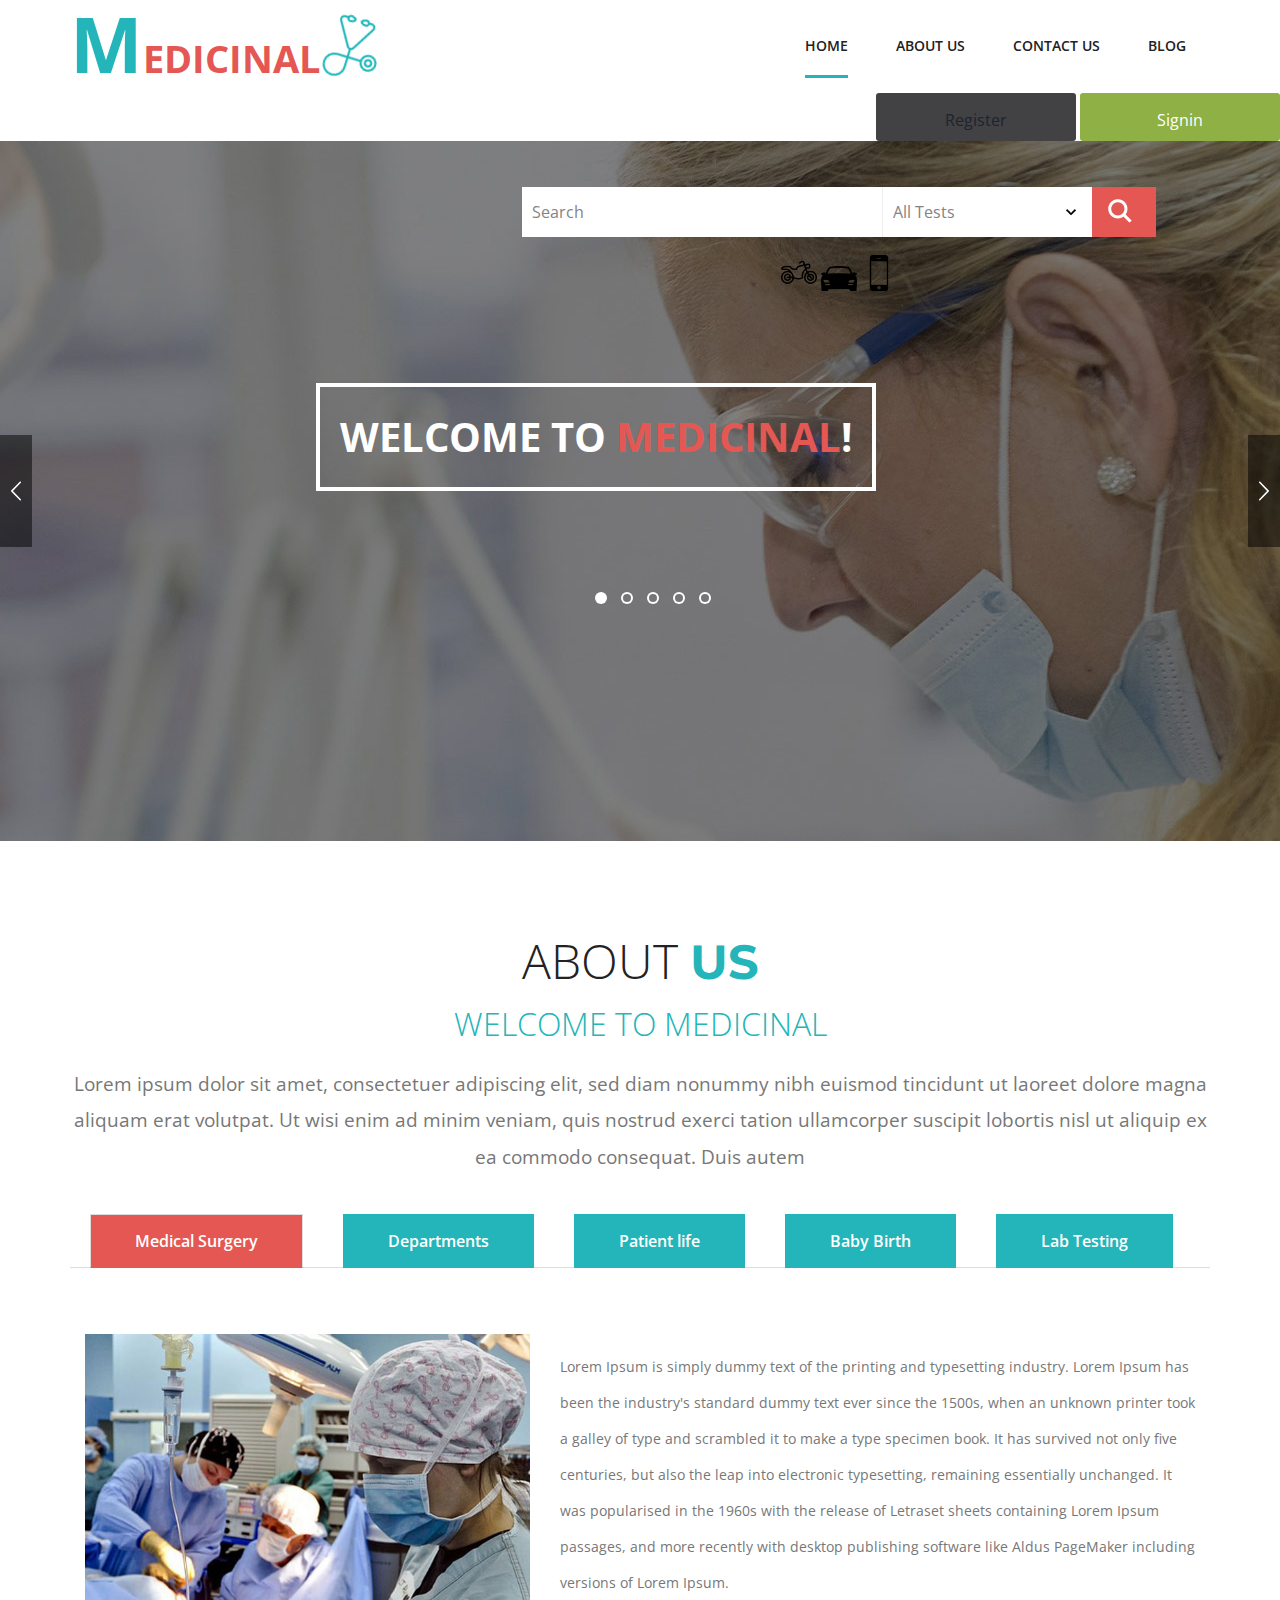
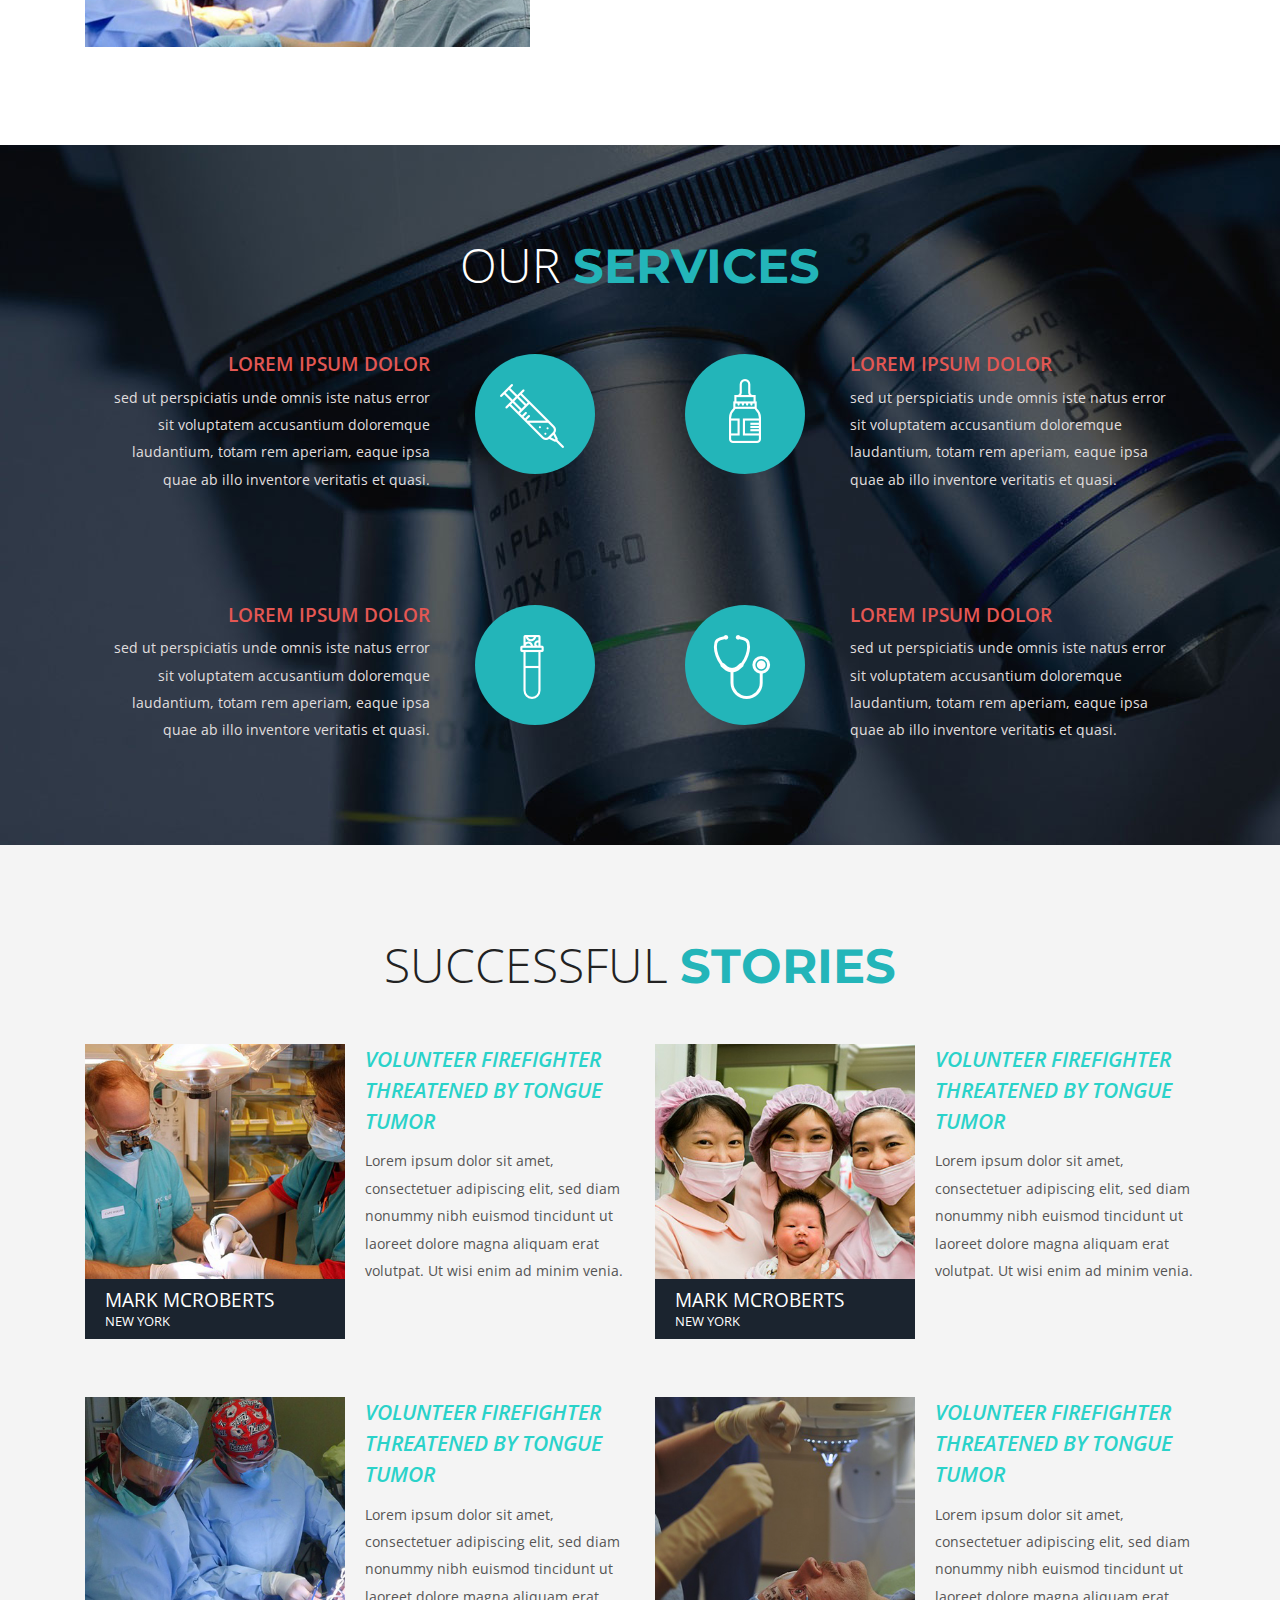
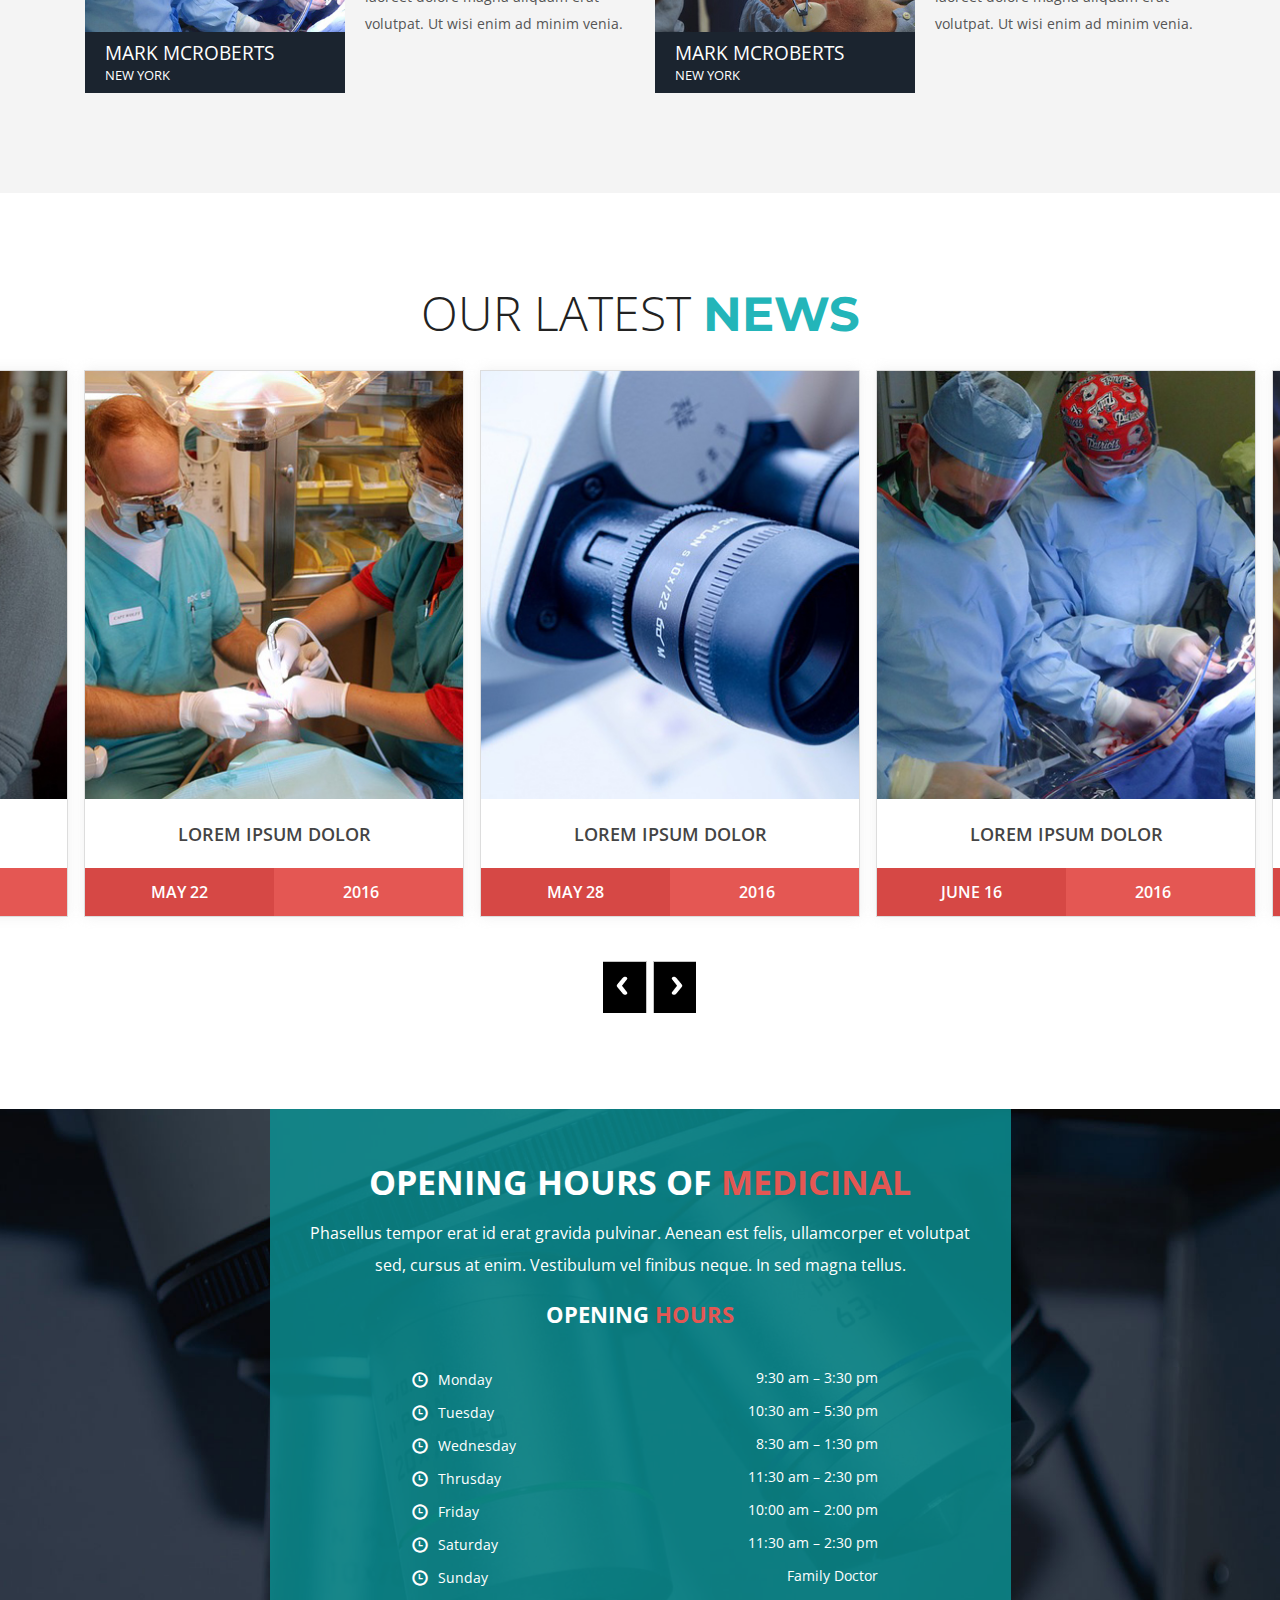
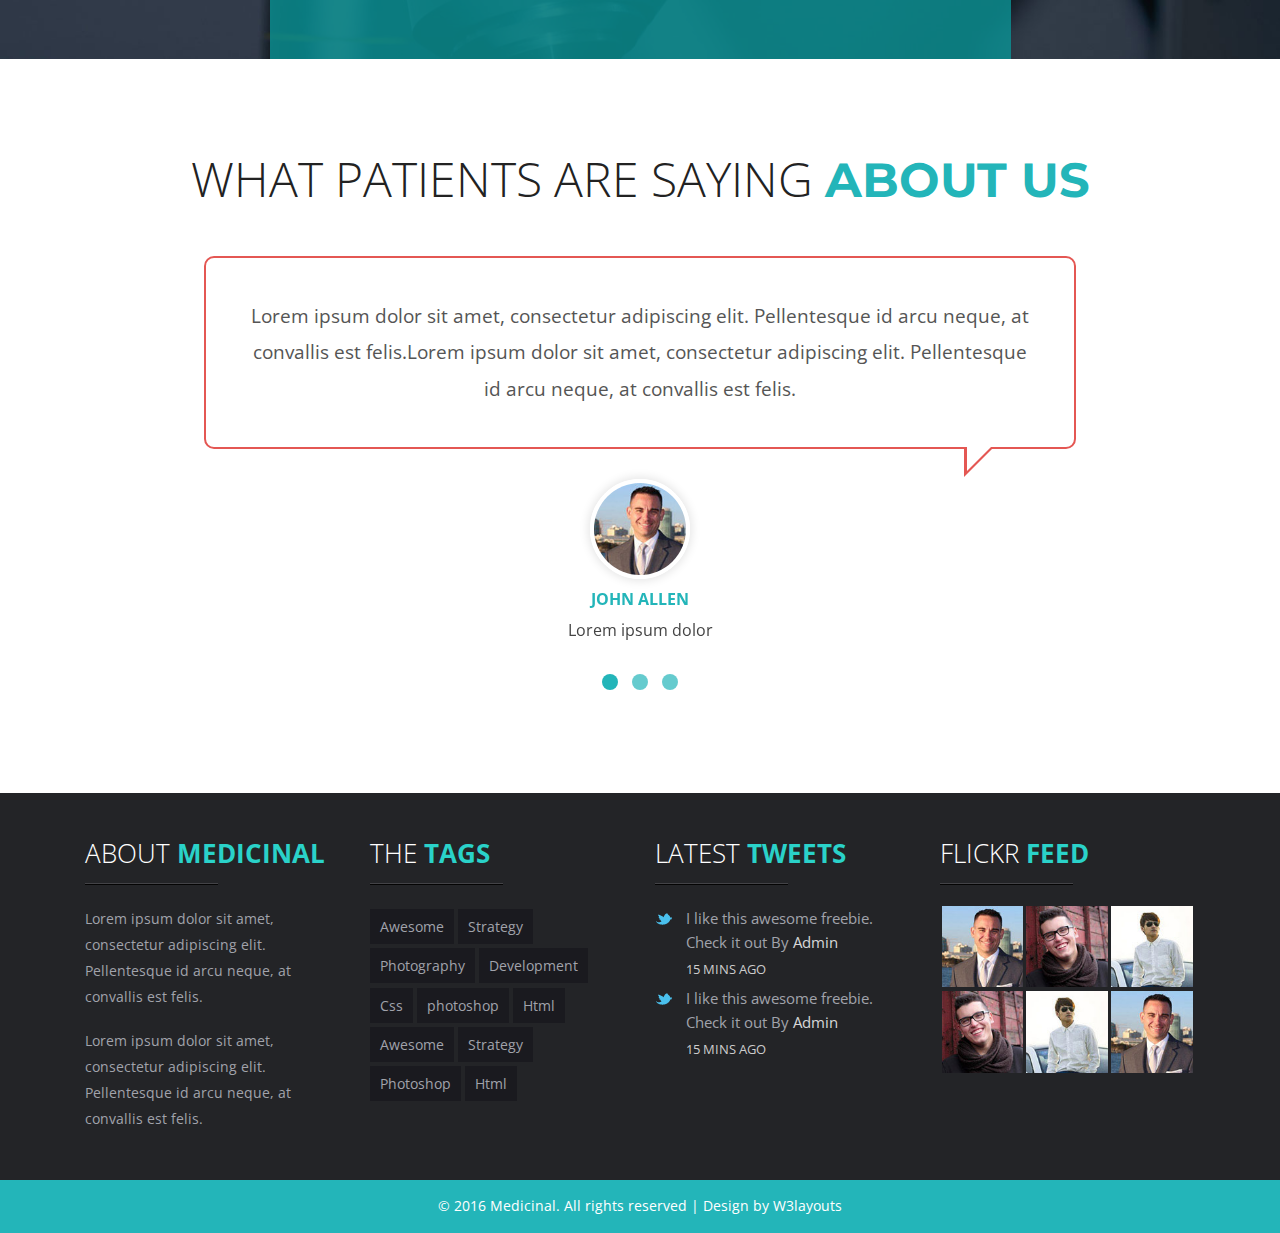
==== index.html @ 8190eb11 "initial commit" ====
<!--
Author: W3layouts
Author URL: http://w3layouts.com
License: Creative Commons Attribution 3.0 Unported
License URL: http://creativecommons.org/licenses/by/3.0/
-->
<!DOCTYPE HTML>
<html>
<head>
<title>Medicinal a Medical Architects Multi purpose Category Flat Bootstrap Responsive Website Template | Home :: w3layouts</title>
<meta name="viewport" content="width=device-width, initial-scale=1">
<meta http-equiv="Content-Type" content="text/html; charset=utf-8" />
<meta name="keywords" content="Medicinal Responsive web template, Bootstrap Web Templates, Flat Web Templates, Android Compatible web template, 
Smartphone Compatible web template, free webdesigns for Nokia, Samsung, LG, Sony Ericsson, Motorola web design" />
<script type="applisalonion/x-javascript"> addEventListener("load", function() { setTimeout(hideURLbar, 0); }, false); function hideURLbar(){ window.scrollTo(0,1); } </script>
<link href="css/bootstrap.css" rel='stylesheet' type='text/css' />
<!-- Custom Theme files -->
<link href="css/style.css" rel='stylesheet' type='text/css' />	
<link rel="stylesheet" href="css/slider.css">
<script src="js/jquery-1.11.1.min.js"></script>
<script type="text/javascript" src="js/move-top.js"></script>
<script type="text/javascript" src="js/easing.js"></script>
<!--/web-font-->
<link href='//fonts.googleapis.com/css?family=Montserrat:400,700' rel='stylesheet' type='text/css'>
<link href='//fonts.googleapis.com/css?family=Open+Sans:400,300,600,700' rel='stylesheet' type='text/css'>
<!--/script-->
<script type="text/javascript">
			jQuery(document).ready(function($) {
				$(".scroll").click(function(event){		
					event.preventDefault();
					$('html,body').animate({scrollTop:$(this.hash).offset().top},900);
				});
			});
</script>


</head>
<body>
<!--start-home-->

<div class="main-header" id="house">
<!--			<div class="header-strip">
			   <div class="container">
				<p class="location"><span class="glyphicon glyphicon-envelope" aria-hidden="true"></span> <a href="mailto:info@example.com">info@example.com</a></p>
				<p class="phonenum"><span class="glyphicon glyphicon-earphone" aria-hidden="true"></span> + 655 8858 54892</p>
				<div class="social-icons">
					<ul>					
						<li><a href="#"><i class="facebook"> </i></a></li>
						<li><a href="#"><i class="twitter"> </i></a></li>
						<li><a href="#"><i class="google-plus"> </i></a></li>	
						<li><a href="#"><i class="dribble"> </i></a></li>										
					</ul>
				</div>
				<div class="clearfix"></div>
			</div>
			</div>-->
			<div class="header-middle" style="">
			  <div class="header-search">
			   <form action="#" method="post">
				<div class="search">
					<input type="search" value="Search" name="search" onfocus="this.value = '';" onblur="if (this.value == '') {this.value = 'Search';}" required="">
				</div>
				<div class="section_room">
					<select id="country" onchange="change_country(this.value)" class="frm-field required">
						<option value="null">All Tests</option>
						<option value="null">Blood Test</option>     
						<option value="AX">Urine Test </option>
						<option value="AX">Blood Volume Test</option>
						<option value="AX">Normal Test</option>
						<option value="AX">Body Scanning</option>
					</select>
				</div>
				<div class="sear-sub">
					<input type="submit" value=" ">
				</div>
				<div class="clearfix"></div>
			</form>
				  <div style="text-align: center;line-height: 6;">
					  <img style="width: 36px;" src="images/bike2.png" alt="bike"/>
					  <img style="width: 36px;"src="images/car.png" alt="car"/>
					  <img style="width: 36px;" src="images/mobile.png" alt="mobile"/>
				  </div>
		</div>
	</div>
		<!--header-top-->
			<div class="header-top">
			  <div class="container">
					 <nav class="navbar navbar-default">
					<!-- Brand and toggle get grouped for better mobile display -->
					<div class="navbar-header">
					  <button type="button" class="navbar-toggle collapsed" data-toggle="collapse" data-target="#bs-example-navbar-collapse-1">
						<span class="sr-only">Toggle navigation</span>
						<span class="icon-bar"></span>
						<span class="icon-bar"></span>
						<span class="icon-bar"></span>
					  </button>
						<div class="logo">
							<h1><a class="navbar-brand" href="index.html"><span>M</span>edicinal  <img src="images/logo.png" alt=" " /></a></h1>
						</div>
					</div>

					<!-- Collect the nav links, forms, and other content for toggling -->
					<div class="collapse navbar-collapse nav-wil" id="bs-example-navbar-collapse-1">
						  <div class="top-menu">
							<nav class="menu menu--francisco">
									<ul class="nav navbar-nav menu__list">
										<li class="menu__item menu__item--current"><a href="index.html" class="menu__link"><span class="menu__helper">Home</span></a></li>
										<li class="menu__item"><a href="about.html" class="menu__link"><span class="menu__helper">About Us</span></a></li>
										<li class="menu__item"><a href="contact.html" class="menu__link"><span class="menu__helper">Contact Us</span></a></li>
										<li class="menu__item"><a href="typography.html" class="menu__link"><span class="menu__helper">Blog</span></a></li>
										<!--<li class="menu__item"></li>
										<li class="menu__item"></li>-->
									</ul>
									</nav>

							</div>
					</div>
					<!-- /.navbar-collapse -->
				</nav>

			   <div class="clearfix"></div>
			</div>
	</div>
	<!--<div style="background-color: #424143;width: 200px;height: 42px;color: #ffffff;display: inline-block;text-align: center;border-radius: 4px;line-height: 45px;"></div>-->
	<div style="float: right">
	<div style="background-color: #424143;width: 200px;height: 48px;color: #ffffff;display: inline-block;border-radius: 3px;text-align: center;line-height: 55px;">
		<a href="#">Register</a></div>
	<div style="background-color: #8eb044;width: 200px;height: 48px;color: #ffffff;display: inline-block;border-radius: 3px;text-align: center;line-height: 55px;">Signin</div>
	</div>
<!--//header-top-->
 <!-- //Line Slider -->
	 <div class="top_banner">
		<!-- SVG Arrows -->
		<div class="svg-wrap">
			<svg width="64" height="64" viewBox="0 0 64 64">
				<path id="arrow-left" d="M46.077 55.738c0.858 0.867 0.858 2.266 0 3.133s-2.243 0.867-3.101 0l-25.056-25.302c-0.858-0.867-0.858-2.269 0-3.133l25.056-25.306c0.858-0.867 2.243-0.867 3.101 0s0.858 2.266 0 3.133l-22.848 23.738 22.848 23.738z" />
			</svg>
			<svg width="64" height="64" viewBox="0 0 64 64">
				<path id="arrow-right" d="M17.919 55.738c-0.858 0.867-0.858 2.266 0 3.133s2.243 0.867 3.101 0l25.056-25.302c0.858-0.867 0.858-2.269 0-3.133l-25.056-25.306c-0.858-0.867-2.243-0.867-3.101 0s-0.858 2.266 0 3.133l22.848 23.738-22.848 23.738z" />
			</svg>
		</div>
		
		<div class="sleekslider">
			<!-- Slider Pages -->
			<div class="slide active bg-1">
				<div class="slide-container">
					<div class="slide-content">
						<p>Welcome to <span class="s-p">Medicinal</span>!</p>	
					</div>

				</div>
			</div>
			<div class="slide bg-2">
				<div class="slide-container">
					<div class="slide-content">
						<p>Lorem ipsum <span class="s-p">dolor</span> sit </p>	

					</div>
				</div>				
			</div>
			<div class="slide bg-3">
				<div class="slide-container">
					<div class="slide-content">
						<p>Welcome to <span class="s-p">Medicinal</span>!</p>	

					</div>
				</div>				
			</div>
			<div class="slide bg-4">
				<div class="slide-container">
					<div class="slide-content">
					<p>Lorem ipsum <span class="s-p">dolor</span> sit </p>		

					</div>
				</div>				
			</div>
			<div class="slide bg-5">
				<div class="slide-container">
					<div class="slide-content">
					<p>Welcome to <span class="s-p">Medicinal</span>!</p>	

					</div>
				</div>				
			</div>

			<!-- Navigation Arrows with Thumbnails -->
			<nav class="nav-split">
				<a class="prev" href="">
					<span class="icon-wrap"><svg class="icon" width="22" height="22" viewBox="0 0 64 64"><use xlink:href="#arrow-left" /></svg></span>
					<div>
						<h3>test</h3>
						<img alt="Previous thumb"/>
					</div>
				</a>
				<a class="next" href="">
					<span class="icon-wrap"><svg class="icon" width="22" height="22" viewBox="0 0 64 64"><use xlink:href="#arrow-right" /></svg></span>
					<div>
						<h3>test</h3>
						<img alt="Next thumb"/>
					</div>
				</a>
			</nav>

			<!-- Pagination -->
			<nav class="pagination">
				<span class="current"></span>
				<span></span>
				<span></span>
				<span></span>
				<span></span>
			</nav>

			<!-- Navigation Tabs -->
			<!--<nav class="tabs">
				<div class="tab-container">
					<ul>
						<li class="current"><a href="#"><span>01</span> Slide</a></li>
						<li><a href="#"><span>02</span> Slide</a></li>
						<li><a href="#"><span>03</span> Slide</a></li>
						<li><a href="#"><span>04</span> Slide</a></li>
						<li><a href="#"><span>05</span> Slide</a></li>
					</ul>
				</div>
			</nav>-->
		</div>

		<!-- JavaScripts -->
		<script type="text/javascript" src="js/sleekslider.min.js"></script>
		<script type="text/javascript" src="js/app.js"></script>
      <!--welcome-->
 </div>

        <!-- /Line Slider -->
	</div>
    <!--footer-->
	
		<!-- Services -->
		<div class="services" id="services">
			<div class="container">

				<div class="inner-w3">
					    <div class="sub-hd">
						<h3 class="tittle">ABOUT <span>US</span></h3>
					</div>
					</div>
				 
				<div class="inner_tabs">
				    <h2 class="tittle">Welcome to Medicinal</h2>
					<p class="sub-para">Lorem ipsum dolor sit amet, consectetuer adipiscing elit, sed diam nonummy nibh euismod tincidunt ut laoreet dolore magna aliquam erat volutpat. Ut wisi enim ad minim veniam, quis nostrud exerci tation ullamcorper suscipit lobortis nisl ut aliquip ex ea commodo consequat. Duis autem  </p>
					<div class="bs-example bs-example-tabs" role="tabpanel" data-example-id="togglable-tabs">
						<ul id="myTab" class="nav nav-tabs" role="tablist">
							<li role="presentation" class="active"><a href="#expeditions" id="expeditions-tab" role="tab" data-toggle="tab" aria-controls="expeditions" aria-expanded="true">Medical Surgery</a></li>
							<li role="presentation"><a href="#tours" role="tab" id="tours-tab" data-toggle="tab" aria-controls="tours">Departments</a></li>
							<li role="presentation"><a href="#tree" role="tab" id="tree-tab" data-toggle="tab" aria-controls="tree">Patient life</a></li>
							<li role="presentation"><a href="#safari" role="tab" id="safari-tab" data-toggle="tab" aria-controls="safari">Baby Birth</a></li>
							<li role="presentation"><a href="#trekking" role="tab" id="trekking-tab" data-toggle="tab" aria-controls="trekking">Lab Testing</a></li>
						</ul>
						<div id="myTabContent" class="tab-content">
							<div role="tabpanel" class="tab-pane fade in active" id="expeditions" aria-labelledby="expeditions-tab">
								<div class="col-md-5 col-sm-5 tab-image">
									<img src="images/4.jpg" alt="Medicinal">
								</div>
								<div class="col-md-7 col-sm-7 tab-info">
									<p>Lorem Ipsum is simply dummy text of the printing and typesetting industry. Lorem Ipsum has been the industry's standard dummy text ever since the 1500s, when an unknown printer took a galley of type and scrambled it to make a type specimen book. It has survived not only five centuries, but also the leap into electronic typesetting, remaining essentially unchanged. It was popularised in the 1960s with the release of Letraset sheets containing Lorem Ipsum passages, and more recently with desktop publishing software like Aldus PageMaker including versions of Lorem Ipsum.</p>
								</div>
								<div class="clearfix"></div>
							</div>
							<div role="tabpanel" class="tab-pane fade" id="tours" aria-labelledby="tours-tab">
								<div class="col-md-5 col-sm-5 tab-image">
									<img src="images/8.jpg" alt="Medicinal">
								</div>
								<div class="col-md-7 col-sm-7 tab-info">
									<p>Contrary to popular belief, Lorem Ipsum is not simply random text. It has roots in a piece of classical Latin literature from 45 BC, making it over 2000 years old. Richard McClintock, a Latin professor at Hampden-Sydney College in Virginia, looked up one of the more obscure Latin words, consectetur, from a Lorem Ipsum passage, and going through the cites of the word in classical literature, discovered the undoubtable source. Lorem Ipsum comes from sections 1.10.32 and 1.10.33 of "de Finibus Bonorum et Malorum" (The Extremes of Good and Evil) by Cicero, written in 45 BC.</p>
								</div>
								<div class="clearfix"></div>
							</div>
							<div role="tabpanel" class="tab-pane fade" id="tree" aria-labelledby="tree-tab">
								<div class="col-md-5 col-sm-5 tab-image">
									<img src="images/5.jpg" alt="Medicinal">
								</div>
								<div class="col-md-7 col-sm-7 tab-info">
									<p> This book is a treatise on the theory of ethics, very popular during the Renaissance. The first line of Lorem Ipsum, "Lorem ipsum dolor sit amet..", comes from a line in section 1.10.32. The standard chunk of Lorem Ipsum used since the 1500s is reproduced below for those interested. Sections 1.10.32 and 1.10.33 from "de Finibus Bonorum et Malorum" by Cicero are also reproduced in their exact form, accompanied by English versions from the 1914 translation by H. Rackham. The generated Lorem Ipsum is therefore always free from repetition, injected humour, or non-characteristic words etc.</p>
								</div>
								<div class="clearfix"></div>
							</div>
							<div role="tabpanel" class="tab-pane fade" id="safari" aria-labelledby="safari-tab">
								<div class="col-md-5 col-sm-5 tab-image">
									<img src="images/6.jpg" alt="Medicinal">
								</div>
								<div class="col-md-7 col-sm-7 tab-info">
									<p>It is a long established fact that a reader will be distracted by the readable content of a page when looking at its layout. The point of using Lorem Ipsum is that it has a more-or-less normal distribution of letters, as opposed to using 'Content here, content here', making it look like readable English. Many desktop publishing packages and web page editors now use Lorem Ipsum as their default model text, and a search for 'lorem ipsum' will uncover many web sites still in their infancy. Various versions have evolved over the years, sometimes by accident, sometimes on purpose.</p>
								</div>
								<div class="clearfix"></div>
							</div>
							<div role="tabpanel" class="tab-pane fade" id="trekking" aria-labelledby="trekking-tab">
								<div class="col-md-5 col-sm-5 tab-image">
									<img src="images/7.jpg" alt="Medicinal">
								</div>
								<div class="col-md-7 col-sm-7 tab-info">
									<p>There are many variations of passages of Lorem Ipsum available, but the majority have suffered alteration in some form, by injected humour, or randomised words which don't look even slightly believable. If you are going to use a passage of Lorem Ipsum, you need to be sure there isn't anything embarrassing hidden in the middle of text. All the Lorem Ipsum generators on the Internet tend to repeat predefined chunks as necessary, making this the first true generator on the Internet. It uses a dictionary of over 200 Latin words, combined with a handful of model sentence structures.</p>
								</div>
								<div class="clearfix"></div>
							</div>
						</div>
					</div>
				</div>

				
			</div>
		</div>
		<!-- //Services -->
		<!--medicinal-->
			<div class="medicinal-w3">
				<div class="container">
				    <div class="sub-hd">
						<h3 class="tittle two">OUR <span>SERVICES</span></h3>
					</div>
					<div class="medicinal-w3-grids one">
						<div class="col-md-6 medicinal-w3-grid">
							<div class="col-md-8 medicinal-w3-left">
								<h4>LOREM IPSUM DOLOR</h4>
								<p>sed ut perspiciatis unde omnis iste natus error sit voluptatem accusantium doloremque laudantium, totam rem aperiam, eaque ipsa quae ab illo inventore veritatis et quasi. </p>
							</div>
							<div class="col-md-4 medicinal-w3-right">
								<div class="hi-icon-wrap hi-icon-effect-7 hi-icon-effect-7b">
									<a href="#" class="hi-icon icon1"></a>
								</div>
							</div>
							<div class="clearfix"></div>
						</div>
						<div class="col-md-6 medicinal-w3-grid">
							<div class="col-md-4 medicinal-w3-right">
								<div class="hi-icon-wrap hi-icon-effect-7 hi-icon-effect-7b">
									<a href="#" class="hi-icon icon2"></a>
								</div>
							</div>
							<div class="col-md-8 medicinal-w3-left1">
								<h4>LOREM IPSUM DOLOR</h4>
								<p>sed ut perspiciatis unde omnis iste natus error sit voluptatem accusantium doloremque laudantium, totam rem aperiam, eaque ipsa quae ab illo inventore veritatis et quasi. </p>
							</div>
							<div class="clearfix"></div>
						</div>
						<div class="clearfix"></div>
					</div>
					<div class="medicinal-w3-grids">
						<div class="col-md-6 medicinal-w3-grid">
							<div class="col-md-8 medicinal-w3-left">
								<h4>LOREM IPSUM DOLOR</h4>
								<p>sed ut perspiciatis unde omnis iste natus error sit voluptatem accusantium doloremque laudantium, totam rem aperiam, eaque ipsa quae ab illo inventore veritatis et quasi. </p>
							</div>
							<div class="col-md-4 medicinal-w3-right">
								<div class="hi-icon-wrap hi-icon-effect-7 hi-icon-effect-7b">
									<a href="#" class="hi-icon icon3"></a>
								</div>
							</div>
							<div class="clearfix"></div>
						</div>
						<div class="col-md-6 medicinal-w3-grid">
							<div class="col-md-4 medicinal-w3-right">
								<div class="hi-icon-wrap hi-icon-effect-7 hi-icon-effect-7b">
									<a href="#" class="hi-icon icon4"></a>
								</div>
							</div>
							<div class="col-md-8 medicinal-w3-left1">
								<h4>LOREM IPSUM DOLOR</h4>
								<p>sed ut perspiciatis unde omnis iste natus error sit voluptatem accusantium doloremque laudantium, totam rem aperiam, eaque ipsa quae ab illo inventore veritatis et quasi. </p>
							</div>
							<div class="clearfix"></div>
						</div>
						<div class="clearfix"></div>
					</div>
				</div>
			</div>
			<!--medicinal-->
			<div class="grid_2" id="tender">
   	 <div class="container">
	       <div class="sub-hd">
						<h3 class="tittle">SUCCESSFUL <span>STORIES</span></h3>
					</div>
   	  <div class="box_1 one">
   	 	<div class="col-md-6">
   	 	       <div class="col_1_of_2 span_1_of_2 multi-gd-text">
				   <a href="single.html"><img src="images/n1.jpg" class="img-responsive" alt=""></a>
				   <div class="story_desc">
				   	  <h3>Mark McRoberts</h3>
				   	  <p>New York</p>
				   </div>
 				</div>
				<div class="col_1_of_2 span_1_of_2">
				   <h4>Volunteer Firefighter Threatened By Tongue Tumor</h4>
				   <p class="p1">Lorem ipsum dolor sit amet, consectetuer adipiscing elit, sed diam nonummy nibh euismod tincidunt ut laoreet dolore magna aliquam erat volutpat. Ut wisi enim ad minim venia.</p>
 				</div>
				<div class="clearfix"></div>
		</div>
   	 	<div class="col-md-6">
   	 	      <div class="col_1_of_2 span_1_of_2 multi-gd-text">
				   <a href="single.html"><img src="images/n5.jpg" class="img-responsive" alt=""></a>
				   <div class="story_desc">
				   	  <h3>Mark McRoberts</h3>
				   	  <p>New York</p>
				   </div>
 				</div>
				<div class="col_1_of_2 span_1_of_2">
				   <h4>Volunteer Firefighter Threatened By Tongue Tumor</h4>
				   <p class="p1">Lorem ipsum dolor sit amet, consectetuer adipiscing elit, sed diam nonummy nibh euismod tincidunt ut laoreet dolore magna aliquam erat volutpat. Ut wisi enim ad minim venia.</p>
 				</div>
				<div class="clearfix"></div>
		</div>
		<div class="clearfix"></div>
   	  </div>
   	  <div class="box_2">
   	 	<div class="col-md-6">
   	 	       <div class="col_1_of_2 span_1_of_2 multi-gd-text">
				   <a href="single.html"><img src="images/n3.jpg" class="img-responsive" alt=""></a>
				   <div class="story_desc">
				   	  <h3>Mark McRoberts</h3>
				   	  <p>New York</p>
				   </div>
 				</div>
				<div class="col_1_of_2 span_1_of_2">
				   <h4>Volunteer Firefighter Threatened By Tongue Tumor</h4>
				   <p class="p1">Lorem ipsum dolor sit amet, consectetuer adipiscing elit, sed diam nonummy nibh euismod tincidunt ut laoreet dolore magna aliquam erat volutpat. Ut wisi enim ad minim venia.</p>
 				</div>
				<div class="clearfix"></div>
		</div>
   	 	<div class="col-md-6">
   	 	      <div class="col_1_of_2 span_1_of_2 multi-gd-text">
				   <a href="single.html"><img src="images/n4.jpg" class="img-responsive" alt=""></a>
				   <div class="story_desc">
				   	  <h3>Mark McRoberts</h3>
				   	  <p>New York</p>
				   </div>
 				</div>
				<div class="col_1_of_2 span_1_of_2">
				   <h4>Volunteer Firefighter Threatened By Tongue Tumor</h4>
				   <p class="p1">Lorem ipsum dolor sit amet, consectetuer adipiscing elit, sed diam nonummy nibh euismod tincidunt ut laoreet dolore magna aliquam erat volutpat. Ut wisi enim ad minim venia.</p>
 				</div>
				<div class="clearfix"></div>
		</div>
		<div class="clearfix"></div>
   	  </div>
   	 </div>
   </div>
		<!--//team-->
			<!---news-->
						<div class="review-slider">
		<div class="sub-hd">
						<h3 class="tittle">OUR LATEST <span>NEWS</span></h3>
					</div>
								 <ul id="flexiselDemo1">
								<li>
									<a href="single.html"><img src="images/n1.jpg" alt=""/></a>
									<div class="slide-title"><h4>LOREM IPSUM DOLOR </div>
									<div class="prom-bottom">
									<div class="prom-left">
										<h5>May 22</h5>
									</div>
									<div class="prom-right">
									<h5> 2016 </h5>
									</div>
									<div class="clearfix"></div>
								</div>
								</li>
								<li>
									<a href="single.html"><img src="images/n2.jpg" alt=""/></a>
									<div class="slide-title"><h4>LOREM IPSUM DOLOR</h4></div>
									<div class="prom-bottom">
									<div class="prom-left">
										<h5>May 28</h5>
									</div>
									<div class="prom-right">
									<h5> 2016 </h5>
									</div>
									<div class="clearfix"></div>
								</div>
								</li>
								<li>
									<a href="single.html"><img src="images/n3.jpg" alt=""/></a>
									<div class="slide-title"><h4>LOREM IPSUM DOLOR</h4></div>
									<div class="prom-bottom">
									<div class="prom-left">
										<h5>June 16</h5>
									</div>
									<div class="prom-right">
									<h5> 2016 </h5>
									</div>
									<div class="clearfix"></div>
								</div>
									
								</li>
								<li>
									<a href="single.html"><img src="images/n4.jpg" alt=""/></a>
									<div class="slide-title"><h4>LOREM IPSUM DOLOR</h4></div>
									<div class="prom-bottom">
									<div class="prom-left">
										<h5>July 24</h5>
									</div>
									<div class="prom-right">
									<h5> 2016 </h5>
									</div>
									<div class="clearfix"></div>
								</div>
									
								</li>
								<li>
									<a href="single.html"><img src="images/n1.jpg" alt=""/></a>
									<div class="slide-title"><h4>LOREM IPSUM DOLOR </h4></div>
									<div class="prom-bottom">
									<div class="prom-left">
										<h5>Aug 27</h5>
									</div>
									<div class="prom-right">
									<h5> 2016 </h5>
									</div>
									<div class="clearfix"></div>
								</div>
									
								</li>
								<li>
									<a href="single.html"><img src="images/n5.jpg" alt=""/></a>
									<div class="slide-title"><h4>LOREM IPSUM DOLOR </h4></div>
									<div class="prom-bottom">
									<div class="prom-left">
										<h5>Aug 25</h5>
									</div>
									<div class="prom-right">
									<h5> 2016 </h5>
									</div>
									<div class="clearfix"></div>
								</div>
									
								</li>
								<li>
									<a href="single.html"><img src="images/n6.jpg" alt=""/></a>
									<div class="slide-title"><h4>LOREM IPSUM DOLOR </h4></div>
									<div class="prom-bottom">
									<div class="prom-left">
										<h5>Aug 30</h5>
									</div>
									<div class="prom-right">
									<h5> 2016 </h5>
									</div>
									<div class="clearfix"></div>
								</div>
									
								</li>
							</ul>
							<script type="text/javascript">
						$(window).load(function() {
							
						  $("#flexiselDemo1").flexisel({
								visibleItems:4,
								animationSpeed: 1000,
								autoPlay: true,
								autoPlaySpeed: 3000,    		
								pauseOnHover: false,
								enableResponsiveBreakpoints: true,
								responsiveBreakpoints: { 
									portrait: { 
										changePoint:480,
										visibleItems: 2
									}, 
									landscape: { 
										changePoint:640,
										visibleItems: 3
									},
									tablet: { 
										changePoint:800,
										visibleItems: 4
									}
								}
							});
							});
						</script>
						<script type="text/javascript" src="js/jquery.flexisel.js"></script>	
				</div>		
   <!--//news-->
   <div class="bottom">
		<div class="container">
			<div class="bottom-top">
				<h3>Opening Hours of <span class="opening">Medicinal</span></h3>
				<p>Phasellus tempor erat id erat gravida pulvinar. Aenean est felis, ullamcorper et volutpat sed, cursus at enim. Vestibulum vel finibus neque. In sed magna tellus.</p>
				<div class="opening_hours">
						 <ul class="times">
							<h4>Opening <span class="opening">Hours</span></h4>
							<li><i class="glyphicon glyphicon-time"> </i><span class="week">Monday</span><div class="hours">9:30 am – 3:30 pm</div>  <div class="clearfix"></div></li>
							<li><i class="glyphicon glyphicon-time"> </i><span class="week">Tuesday</span><div class="hours">10:30 am – 5:30 pm</div>  <div class="clearfix"></div></li>
							<li><i class="glyphicon glyphicon-time"> </i><span class="week">Wednesday</span><div class="hours">8:30 am – 1:30 pm</div>  <div class="clearfix"></div></li>
							<li><i class="glyphicon glyphicon-time"> </i><span class="week">Thrusday</span><div class="hours">11:30 am – 2:30 pm</div>  <div class="clearfix"></div></li>
							<li><i class="glyphicon glyphicon-time"> </i><span class="week">Friday</span><div class="hours">10:00 am – 2:00 pm</div>  <div class="clearfix"></div></li>
							<li><i class="glyphicon glyphicon-time"> </i><span class="week">Saturday</span><div class="hours">11:30 am – 2:30 pm</div>  <div class="clearfix"></div></li>
							<li><i class="glyphicon glyphicon-time"> </i><span class="week">Sunday</span><div class="hours">Family Doctor</div>  <div class="clearfix"></div></li>
	
						 </ul>
					</div>
			</div>
		</div>
</div>
   <!--/reviews-->
	<div id="review" class="testimonials-review">
		<div class="container">
		<div class="sub-hd">
						<h3 class="tittle lost">WHAT PATIENTS ARE SAYING <span>ABOUT US</span></h3>
					</div>
				<div class="testimonials">
				  <div class="monials">
				      <!--//screen-gallery-->
						<div class="sreen-gallery-cursual">
							 <!-- required-js-files-->
							<link href="css/owl.carousel.css" rel="stylesheet">
							    <script src="js/owl.carousel.js"></script>
							        <script>
							    $(document).ready(function() {
							      $("#owl-demo").owlCarousel({
							        items : 1,
							        lazyLoad : true,
							        autoPlay : true,
							        navigation : false,
							        navigationText :  false,
							        pagination : true,
							      });
							    });
							    </script>
								 <!--//required-js-files-->
						       <div id="owl-demo" class="owl-carousel">
					                   <div class="item-owl">

                                            <p class="speech">Lorem ipsum dolor sit amet, consectetur adipiscing elit. Pellentesque id arcu neque, at convallis est felis.Lorem ipsum dolor sit amet, consectetur adipiscing elit. Pellentesque id arcu neque, at convallis est felis.</p>
                                            <div class="client-info">
                                                <img src="images/t1.jpg" alt=" " />

                                                <h4>John Allen</h4>
                                                <span>Lorem ipsum dolor</span>
                                            </div>
                                        </div><!-- /.item -->
					                     <div class="item-owl">

                                            <p class="speech">Lorem ipsum dolor sit amet, consectetur adipiscing elit. Pellentesque id arcu neque, at convallis est felis.Lorem ipsum dolor sit amet, consectetur adipiscing elit. Pellentesque id arcu neque, at convallis est felis.</p>
                                            <div class="client-info">
                                                <img src="images/t2.jpg" alt=" " />

                                                <h4>John Doe</h4>
                                                <span>Lorem ipsum dolor</span>
                                            </div>
                                        </div><!-- /.item -->
					                      <div class="item-owl">
										  <p class="speech">Lorem ipsum dolor sit amet, consectetur adipiscing elit. Pellentesque id arcu neque, at convallis est felis.Lorem ipsum dolor sit amet, consectetur adipiscing elit. Pellentesque id arcu neque, at convallis est felis.</p>
                                            <div class="client-info">
                                                <img src="images/t3.jpg" alt=" " />

                                                <h4>John Leo</h4>
                                                <span>Lorem ipsum dolor</span>
                                            </div>
                                        </div><!-- /.item -->
				              </div>
						<!--//screen-gallery-->
					</div>
				</div>
				<div class="clearfix"> </div>
			</div>
		</div>
	</div>	
	<!--//reviews-->
	<!--/start-footer-section-->
			<div class="footer-section">
				<div class="container">
					<div class="footer-grids wow bounceIn animated" data-wow-delay="0.4s">
						<div class="col-md-3 footer-grid">
						<h4>About <span>Medicinal</span></h4>
						<div class="border2"></div>
						  <p>Lorem ipsum dolor sit amet, consectetur adipiscing elit. Pellentesque id arcu neque, at convallis est felis.</p>
						  <p class="sub">Lorem ipsum dolor sit amet, consectetur adipiscing elit. Pellentesque id arcu neque, at convallis est felis.</p>
						</div>
						<div class="col-md-3 footer-grid tags">
								<h4>The <span>Tags</span></h4>
								<div class="border2"></div>
							<ul class="tag">
								<li><a href="#">Awesome</a></li>
								<li><a href="#">Strategy</a></li>
								<li><a href="#">Photography</a></li>
								<li><a href="#">Development</a></li>
								<li><a href="#">Css</a></li>
								<li><a href="#">photoshop</a></li>
								<li><a href="#">Html</a></li>
								<li><a href="#">Awesome</a></li>
								<li><a href="#">Strategy</a></li>
								<li><a href="#">Photoshop</a></li>
								<li><a href="#">Html</a></li>
							</ul>
						</div>
						<div class="col-md-3 footer-grid tweet">
								<h4>Latest <span>Tweets</span></h4>
								<div class="border2"></div>
								<div class="icon-3-square">
										<a href="#"><i class="square-3"></i></a>
									</div>
							<div class="icon-text">
								<p>I like this awesome freebie. Check it out By <a href="#"> Admin </a></p>
								<h5>15 mins ago</h5>
							</div>
								<div class="clearfix"></div>
								<div class="icon-3-square">
										<a href="#"><i class="square-3"></i></a>
								</div>
								<div class="icon-text">
								    <p>I like this awesome freebie. Check it out  By <a href="#"> Admin </a> </p>
									<h5>15 mins ago</h5>
								</div>
								<div class="clearfix"></div>
						</div>
						<div class="col-md-3 footer-grid flickr">
								<h4>Flickr <span>Feed </span></h4>
								<div class="border2"></div>
								<div class="flickr-grids">
										<div class="flickr-grid">
											<a href="#"><img src="images/t1.jpg" alt=" " title="CEO" /></a>
										</div>
										<div class="flickr-grid">
											<a href="#"><img src="images/t2.jpg" alt=" " title="GM" /></a>
										</div>
										<div class="flickr-grid">
											<a href="#"><img src="images/t3.jpg" alt=" " title="CEO" /></a>
										</div>
										<div class="clearfix"> </div>
										
										<div class="flickr-grid">
											<a href="#"><img src="images/t2.jpg" alt=" " title="GM" /></a>
										</div>
										<div class="flickr-grid">
											<a href="#"><img src="images/t3.jpg" alt=" " title="CEO" /></a>
										</div>
										<div class="flickr-grid">
											<a href="#"><img src="images/t1.jpg" alt=" " title="GM" /></a>
										</div>
								<div class="clearfix"> </div>
							</div>
						</div>
						<div class="clearfix"></div>
					</div>
			</div>
		</div>
	<!--//end-footer-section-->
	<!--//footer-->
	<div class="footer-bottom">
		<div class="container">
			<p>© 2016 Medicinal. All rights reserved | Design by <a href="http://w3layouts.com">W3layouts</a></p>
		</div>
	</div>
		<!--start-smooth-scrolling-->
						<script type="text/javascript">
									$(document).ready(function() {
										/*
										var defaults = {
								  			containerID: 'toTop', // fading element id
											containerHoverID: 'toTopHover', // fading element hover id
											scrollSpeed: 1200,
											easingType: 'linear' 
								 		};
										*/
										
										$().UItoTop({ easingType: 'easeOutQuart' });
										
									});
								</script>
								<!--end-smooth-scrolling-->
		<a href="#house" id="toTop" class="scroll" style="display: block;"> <span id="toTopHover" style="opacity: 1;"> </span></a>
	<script src="js/bootstrap.js"></script>

</body>
</html>
---- css/style.css ----
/*--A Design by W3layouts 
Author: W3layout
Author URL: http://w3layouts.com
License: Creative Commons Attribution 3.0 Unported
License URL: http://creativecommons.org/licenses/by/3.0/
--*/
body a {
  transition: 0.5s all;
  -webkit-transition: 0.5s all;
  -o-transition: 0.5s all;
  -moz-transition: 0.5s all;
  -ms-transition: 0.5s all;
  font-family: 'Open Sans', sans-serif;
}
html, body{
font-family: 'Open Sans', sans-serif!important;
	font-size: 100%;
	background: #ffffff;
}
a:hover{
 text-decoration:none;
 
}
input[type="button"],input[type="submit"],li.parallelogram{
	transition:0.5s all;
	-webkit-transition:0.5s all;
	-moz-transition:0.5s all;
	-o-transition:0.5s all;
	-ms-transition:0.5s all;
}
h1,h2,h3,h4,h5,h6{
   margin:0;	
}	
p {
    margin: 0;
    font-family: 'Open Sans', sans-serif!important;
    color: #555;
    font-size:0.9em;
}
ul{
	margin:0;
	padding:0;
}
label{
	margin:0;
}
/*--header--*/
.header-strip {
	padding: 0.3em 0 0.3em 0;
    background:#222;
}
p.phonenum {
	float: left;
    color: #fff;
    font-size: 0.875em;
    margin-left: 10px;
    margin-top: 13px;
}
span.glyphicon.glyphicon-earphone,span.glyphicon.glyphicon-map-marker {
    margin-right: 5px;
    font-size: 11px;
}
.social-icons  {
  float:right;
  margin-top: 3px;
}
.social-icons i {
	 width: 36px;
	 height: 36px;
     background:#3b5999 url('../images/img-sprite.png') no-repeat 0px 0px;
     display: inline-block;
}
.social-icons a i:hover {
	border-radius: 50%;
	-o-border-radius: 50%;
	-webkit-border-radius: 50%;
	-mz-border-radius: 50%;
	ms-border-radius: 50%;
	    transition: 0.5s all;
    -webkit-transition: 0.5s all;
    -o-transition: 0.5s all;
    -moz-transition: 0.5s all;
    -ms-transition: 0.5s all;
}
.social-icons ul li{
	display:inline-block;
	margin-right:3px;
	
}
a i.facebook {
  background:#3b5999 url('../images/img-sprite.png') no-repeat 4px -28px;
}
a i.twitter {
  background:#55acee url('../images/img-sprite.png') no-repeat 5px 5px;
}
a i.google-plus {
  background:#dd4b39 url('../images/img-sprite.png') no-repeat 4px -59px;
}
a i.dribble {
  background:#e74c88 url('../images/img-sprite.png') no-repeat 5px -93px;
}
/*-- header --*/
.banner {
    background: url(../images/banner.jpg) no-repeat 0px 0px;
    background-size: cover;
    -webkit-background-size: cover;
    -moz-background-size: cover;
    -o-background-size: cover;
    -ms-background-size: cover;
    min-height:800px;
	position:relative;
}
.down {
      position: absolute;
    left: 46%;
    top: 92%;

}
.header-middle input[type="search"] {
    outline: none;
    border: none;
    width: 100%;
    padding: 14px 10px;
    color: #848484;
    font-size: 16px;
    border-right: 1px solid #eee;
	background:#fff;
}
.section_room select {
    padding: 17px 10px;
    width: 100%;
    font-weight: normal;
    background: none;
    border: none;
    color: #848484;
    outline: none;
    font-size: 16px;
    margin-bottom: 0;
    background: url(../images/arrow_down.png) no-repeat 92% center #ffffff;
    background-size: 5% !important;
    -webkit-appearance: none;
}
.header-middle form input[type="submit"]{
    background: url(../images/search.png) no-repeat 4px 0px #e45753;
    width: 100%;
    height: 50px;
    border: none;
    padding: 0;
    border:none;
	outline:none;
}
.search {
    float: left;
    width: 57%;
}
.section_room{
    float: left;
    width: 33%;	
}
.sear-sub{
    float: right;
    width: 10%;		
}
.header-middle {
    position: absolute;
    top: 187px;
    left: 67px;
    z-index: 4;
    width: 1544px;
    /*padding: 9px 0px;
    background:#23b5b9;*/
}
.header-right ul {
    margin-top: 20px;
}
.section_room select option {
    line-height: 1.8em;
}
.header-search {
    width: 41%;
    margin: 0 auto;
}
/*--head-top--*/
.logo {
    float: left;
    margin-top: 22px;
}
p.location {
    float: left;
    color: #fff;
    font-size: 0.875em;
    line-height: 3em!important;
}
p.location a{
    color: #fff;
    text-decoration: none;
}
p.location span {
    color: #fff;
}
.phone {
    float: right;
}
.logo a{
   display:block;
   text-decoration:none;
}
.logo h1 a {
    font-weight: 700;
   font-size: 2.4em;
    color: #333;
    padding-top:4px;
}
.logo h1 span {
    font-size:2em;
    color: #23b5b9;
}
/*--search--*/
/*-- nav-hover-effect --*/
.menu__list {
	position: relative;
    -webkit-flex-wrap: inherit;
    flex-wrap: inherit;
    list-style: none;
}

.menu__item {
	display: block;
	margin: 1em 0;
}

.menu__link {
	cursor: pointer;
	-webkit-user-select: none;
	-moz-user-select: none;
	-ms-user-select: none;
	user-select: none;
	-webkit-touch-callout: none;
	-khtml-user-select: none;
	-webkit-tap-highlight-color: rgba(0, 0, 0, 0);
}

.menu__link:hover,
.menu__link:focus {
	outline: none;
}

/* Francisco */
.menu--francisco .menu__item {
	margin: 0 1.5em;
}

.menu--francisco .menu__link {
	position: relative;
	overflow: hidden;
	    height: 5em;
    padding: 2em 0 1em;
	text-align: center;
	color: #b5b5b5;
	-webkit-transition: color 0.3s;
	transition: color 0.3s;
	font-weight:600;
}

.menu--francisco .menu__link:hover,
.menu--francisco .menu__link:focus {
	color: #929292;
}

.menu--francisco .menu__item--current .menu__link,li.menu__item.menu__item--current{
	color:#23b5b9;
}

.menu--francisco .menu__link::before{
	content: '';
	position: absolute;
	bottom: 0;
	left: 0;
	width: 100%;
	height: 3px;
    opacity: 0;
    background:#23b5b9;
	-webkit-transform: translate3d(0, -3em, 0);
	transform: translate3d(0, -3em, 0);
	-webkit-transition: -webkit-transform 0s 0.3s, opacity 0.2s;
	transition: transform 0s 0.3s, opacity 0.2s;
}

.menu--francisco .menu__item--current .menu__link::before,.menu--francisco .menu__link:hover::before {
	opacity: 1;
	-webkit-transform: translate3d(0, 0, 0);
	transform: translate3d(0, 0, 0);
	-webkit-transition: -webkit-transform 0.5s, opacity 0.1s;
	transition: transform 0.5s, opacity 0.1s;
	-webkit-transition-timing-function: cubic-bezier(0.4, 0, 0.2, 1);
	transition-timing-function: cubic-bezier(0.4, 0, 0.2, 1);
}

.menu--francisco .menu__helper {
	display: block;
	pointer-events: none;
}

.menu--francisco .menu__item--current .menu__helper,.menu__link:hover  .menu__helper{
	-webkit-animation: anim-francisco 0.3s forwards;
	animation: anim-francisco 0.3s forwards;
}

@-webkit-keyframes anim-francisco {
	50% {
		opacity: 0;
		-webkit-transform: translate3d(0, 100%, 0);
		transform: translate3d(0, 100%, 0);
	}

	51% {
		opacity: 0;
		-webkit-transform: translate3d(0, -100%, 0);
		transform: translate3d(0, -100%, 0);
	}

	100% {
		opacity: 1;
		-webkit-transform: translate3d(0, 0, 0);
		transform: translate3d(0, 0, 0);
	}
}

@keyframes anim-francisco {
	50% {
		opacity: 0;
		-webkit-transform: translate3d(0, 100%, 0);
		transform: translate3d(0, 100%, 0);
	}

	51% {
		opacity: 0;
		-webkit-transform: translate3d(0, -100%, 0);
		transform: translate3d(0, -100%, 0);
	}

	100% {
		opacity: 1;
		-webkit-transform: translate3d(0, 0, 0);
		transform: translate3d(0, 0, 0);
	}
}
/*-- //nav-hover-effect --*/
.navbar {
    border-radius: 0;
    min-height: 50px;
    margin-bottom: 0;
}
.navbar-default {
    background: none;
    border: none;
}
.navbar-default .navbar-nav > li > a:hover, .navbar-default .navbar-nav > li > a:focus {
    color: #e45753!important;
	background:none!important
}
.navbar-default .navbar-nav > li > a {
    color: #222!important;
}
.navbar-brand {
    height: 50px;
    font-size: 1.5em;
    text-transform: uppercase;
    padding: 12px 0;
}
.navbar-nav {
    float: right;
}
.navbar-default .navbar-brand:hover, .navbar-default .navbar-brand:focus {
    color: #e45753;
}
.navbar-default .navbar-nav > .active > a, .navbar-default .navbar-nav > .active > a:hover, .navbar-default .navbar-nav > .active > a:focus {
    color: #fff;
    background-color: #E6B609;
}
.navbar-default .navbar-nav > li > a {
	text-transform: uppercase;
}
.navbar-nav > li > a {
    font-size: 14px;
    padding:0px 30px;
}
.navbar-default .navbar-nav > .active > a, .navbar-default .navbar-nav > .active > a:hover, .navbar-default .navbar-nav > .active > a:focus {
    color: #E6B609;
    background-color: transparent;
}
.navbar-default .navbar-brand {
    color: #e45753;
}
.navbar-collapse {
    padding:0!important;
}
.header-top {
     padding: 0.5em 0 0.8em 0;
}
/*--about--*/
/*-- Services --*/
.tab-content>.tab-pane {
	padding-top: 50px;
}
.nav-tabs>li>a {
	margin: 0 20px;
	padding: 15px 44px;
	line-height: 1.42857143;
	font-size: 16px;
	font-weight: 600;
	border: 1px solid transparent;
	border-radius:0;
	color: #fff;
	background:#23b5b9;
}

.nav-tabs>li>a:hover, .nav>li>a:focus {
	text-decoration: none;
	background:none!important;
	color: #FFF!important;
}

.nav-tabs>li.active>a, .nav-tabs>li.active>a:hover, .nav-tabs>li.active>a:focus {
		background:#e45753!important;
	color: #FFF!important;
}
.tab-image img {
    width: 100%;
}
.tab-info p {
	    line-height: 2.5em;
    margin-top: 1em;
	    font-size: 0.9em;
		color: #777;
}
.nav-tabs>li>a:hover, .nav>li>a:focus {
    text-decoration: none;
    background:none!important;
    color: #FFF;
}
.nav-tabs>li>a:hover {
    border-color: #eee #eee #ddd;
}
.nav-tabs {
    border-bottom: 1px solid #ddd;
}
.nav-tabs>li>a:hover, .nav>li>a:focus {
    text-decoration: none;
    background: #e45753!important;
    color: #FFF!important;
	 border-color: #eee #eee #ddd;
}
a.navbar-brand img {
    top: 9px;
    left: 252px;
    transform: rotate(17deg);
	-webkit-transform: rotate(17deg);
	-o-transform: rotate(17deg);
	-moz-transform: rotate(17deg);
	-ms-transform: rotate(17deg);
    position: absolute;
}
.medicinal-w3-top {
    padding: 4em;
    background: #FBF2F4;
}
.medicinal-w3-text {
    margin-top: 2em;
}
.medicinal-w3-text h6 {
    font-size: 1.2em;
    color: #222;
}
.medicinal-w3-text h4 {
    font-size: 2em;
    color: #258BA0;
    padding-top: .5em;
}
.medicinal-w3-text p {
    padding: 1em 0;
    line-height: 1.8em;
	font-size:1em;
}
.medicinal-w3-img {
    -moz-box-shadow: 4px 9px 12px #888;
    -webkit-box-shadow: 4px 9px 12px #888;
    box-shadow: 4px 9px 12px #888;
    -o-box-shadow: 4px 9px 12px #888;
    -ms-box-shadow: 4px 9px 12px #888;
}
/*-- effect7 --*/
.hi-icon-wrap {
	text-align: center;
	margin: 0 auto;
}

.hi-icon {
  text-decoration: none;
	display: inline-block;
	font-size: 0px;
	cursor: pointer;
	width: 90px;
	height: 90px;
		border-radius: 50%;
	-o-border-radius: 50%;
	-webkit-border-radius: 50%;
	-mz-border-radius: 50%;
	ms-border-radius: 50%;
	text-align: center;
	position: relative;
	z-index: 1;
    color: #B365C5;
}

.hi-icon:after {
	pointer-events: none;
	position: absolute;
	width: 100%;
	height: 100%;
		border-radius: 50%;
	-o-border-radius: 50%;
	-webkit-border-radius: 50%;
	-mz-border-radius: 50%;
	ms-border-radius: 50%;
	content: '';
	-webkit-box-sizing: content-box; 
	-moz-box-sizing: content-box; 
	box-sizing: content-box;
}

.hi-icon:before {
    font-size: 36px;
	line-height: 90px;
	font-style: normal;
	font-weight: normal;
	font-variant: normal;
	text-transform: none;
	display: block;
}
/* Effect 7 */
.hi-icon-effect-7 .hi-icon {
	-webkit-transition: background 0.2s, color 0.2s;
	-moz-transition: background 0.2s, color 0.2s;
	transition: background 0.2s, color 0.2s;	
}

.hi-icon-effect-7 .hi-icon:hover {
	color: #000;
}

.hi-icon-effect-7 .hi-icon:after {
	top: -8px;
	left: -8px;
	padding: 8px;
	z-index: -1;
	opacity: 0;
}

/* Effect 7a */
.hi-icon-effect-7a .hi-icon:after {
	box-shadow: 0 0 0 rgba(255,255,255,1);
	-webkit-transition: opacity 0.2s, box-shadow 0.2s;
	-moz-transition: opacity 0.2s, box-shadow 0.2s;
	transition: opacity 0.2s, box-shadow 0.2s;
}

.hi-icon-effect-7a .hi-icon:hover:after {
	opacity: 1;
	box-shadow:4px 4px rgb(0, 73, 119);
}

.hi-icon-effect-7a .hi-icon:before {
	-webkit-transform: scale(0.8);
	-moz-transform: scale(0.8);
	-ms-transform: scale(0.8);
	transform: scale(0.8);
	opacity: 0.7;
	-webkit-transition: -webkit-transform 0.2s, opacity 0.2s;
	-moz-transition: -moz-transform 0.2s, opacity 0.2s;
	transition: transform 0.2s, opacity 0.2s;
}

.hi-icon-effect-7a .hi-icon:hover:before {
	-webkit-transform: scale(1);
	-moz-transform: scale(1);
	-ms-transform: scale(1);
	transform: scale(1);
	opacity: 1;
}

/* Effect 7b */
.hi-icon-effect-7b .hi-icon:after {
	box-shadow:4px 4px #23b5b9;
	-webkit-transform: rotate(-90deg);
	-moz-transform: rotate(-90deg);
	-ms-transform: rotate(-90deg);
	transform: rotate(-90deg);
	-webkit-transition: opacity 0.2s, -webkit-transform 0.2s;
	-moz-transition: opacity 0.2s, -moz-transform 0.2s;
	transition: opacity 0.2s, transform 0.2s;
}

.hi-icon-effect-7b .hi-icon:hover:after {
	opacity: 1;
	-webkit-transform: rotate(0deg);
	-moz-transform: rotate(0deg);
	-ms-transform: rotate(0deg);
	transform: rotate(0deg);
}

.hi-icon-effect-7b .hi-icon:before {
	-webkit-transform: scale(0.8);
	-moz-transform: scale(0.8);
	-ms-transform: scale(0.8);
	transform: scale(0.8);
	opacity: 0.7;
	-webkit-transition: -webkit-transform 0.2s, opacity 0.2s;
	-moz-transition: -moz-transform 0.2s, opacity 0.2s;
	transition: transform 0.2s, opacity 0.2s;
}

.hi-icon-effect-7b .hi-icon:hover:before {
	-webkit-transform: scale(1);
	-moz-transform: scale(1);
	-ms-transform: scale(1);
	transform: scale(1);
	opacity: 1;
}
.medicinal-w3-left {
    text-align: right;
}
.medicinal-w3-left p,.medicinal-w3-left1 p {
      line-height: 1.9em;
    margin-top: 0.7em;
    font-size: 0.9em;
    color: #E0DFDF;
}
.medicinal-w3-grids h4 {
     text-transform: uppercase;
    font-weight: 600;
    color: #e45753;
    font-size: 1.2em;
}
/*-- //effect7 --*/
a.hi-icon.icon1 {
    background: url(../images/1.png) no-repeat 25px 30px #23b5b9;
    display: block;
    width:120px;
    height:120px;
    margin: 0 auto;
}
a.hi-icon.icon2 {
    background: url(../images/2.png) no-repeat 28px 25px #23b5b9;
    display: block;
    width:120px;
    height:120px;
    margin: 0 auto;
}
a.hi-icon.icon3 {
       background: url(../images/3.png) no-repeat 25px 30px #23b5b9;
    display: block;
    width:120px;
    height:120px;
    margin: 0 auto;
}
a.hi-icon.icon4 {
       background: url(../images/4.png) no-repeat 25px 30px #23b5b9;
    display: block;
    width:120px;
    height:120px;
    margin: 0 auto;
}
a.hi-icon.icon1:hover {
    background: url(../images/1.png) no-repeat 25px 30px #e45753;
}
a.hi-icon.icon2:hover {
	  background: url(../images/2.png) no-repeat 28px 25px #e45753;
}
a.hi-icon.icon3:hover{
	   background: url(../images/3.png) no-repeat 25px 30px #e45753;
}
a.hi-icon.icon4:hover {
	   background: url(../images/4.png) no-repeat 25px 30px #e45753;
}
.medicinal-w3-grid {
    margin-bottom:3em;
}
.medicinal-w3 {
     padding: 6em 0 0 0;
    background: url(../images/middle.jpg) no-repeat 0px 0px;
    min-height: 700px;
    background-size: cover;
    -webkit-background-size: cover;
    -moz-background-size: cover;
    -o-background-size: cover;
    -ms-background-size: cover;
}
.medicinal-w3-grids {
    margin-top: 4em;
}
.testimonials p.speech{
    padding:40px 40px;
    margin: 20px;
    position: relative;
    text-align: center;
    background-color:#fff;
    border: 2px solid #e45753;
    -webkit-border-radius: 10px;
       -moz-border-radius: 10px;
            border-radius: 10px;
			line-height:1.9em;
			font-size:1.2em;
}

.testimonials p.speech:before{
    content: ' ';
    position: absolute;
    width: 0;
    height: 0;
    right: 80px;
    top: 100%;
    border: 15px solid;
    border-color:#e45753 transparent transparent #e45753; /* Primary color, can be changed via colors.css */
}

.testimonials p.speech:after{
    content: ' ';
    position: absolute;
    width: 0;
    height: 0;
    right: 83px;
    top: 100%;
    border: 12px solid;
    border-color: #fff transparent transparent #fff;
}

.client-info{
    padding: 10px;
}
.client-info h4 {
    color: #23b5b9;
    margin: 10px 0 10px 0;
    padding: 0;
    font-weight: 700;
    text-transform: uppercase;
}
.client-info span {
    display: block;
    padding: 5px;
    color: #444;
}
#review {
    padding: 6em 0;
}
.client-info img{
    border:2px solid #fff;
    padding: 2px;
    border-radius: 50px;
    height:100px;
    width: 100px;
    -webkit-box-shadow: 0 0 10px 2px rgba(0,0,0,.1);
       -moz-box-shadow: 0 0 10px 2px rgba(0,0,0,.1);
            box-shadow: 0 0 10px 2px rgba(0,0,0,.1);
}
/*-- services bottom --*/
.team_agile {
    padding: 7em 0;
    background: #23b5b9;
}
.btm-right {
  overflow: hidden;
  position: relative;
  display: block;
}
.btm-right img{
	    width: 100%;
}
.btm-right .captn {
    color: #ffffff;
    background-color: #1B242F;
    text-align: center;
    -o-transition: all 0.3s ease;
    -moz-transition: all 0.3s ease;
    -ms-transition: all 0.3s ease;
    -webkit-transition: all 0.3s ease;
    transition: all 0.3s ease;
    padding: 1em 0;
	    border-bottom: 7px solid #1B242F;
}
.captn h4 {
    font-size: 22px;
    color: #fff;
    padding:0.5em 0;
}
.captn-icon{
    height: 45%;
    width: 18%;
    color: #ffffff;
    position: absolute;
    top:20%;
    left: 0;
    text-align: center;
	padding: 0.5em 0;
	transition: all 0.3s ease;
	    -o-transition: all 0.3s ease;
    -moz-transition: all 0.3s ease;
    -ms-transition: all 0.3s ease;
    -webkit-transition: all 0.3s ease;
}
.btm-right:hover .captn{
    background: #118184;
    transition: all 0.3s ease;
    -o-transition: all 0.3s ease;
    -moz-transition: all 0.3s ease;
    -ms-transition: all 0.3s ease;
    -webkit-transition: all 0.3s ease;
    border-bottom: 7px solid #e45753;
}
.captn-icon ul li {
    display: block;
    border-bottom: 1px solid rgba(249, 247, 247, 0);
}
.captn-icon ul li a {
    width: 100%;
    height: 56px;
    display: block;
}
.captn-icon ul li a.fb {
    background: url(../images/social2.png) no-repeat -31px 3px #3b5998;
}
.captn-icon ul li a.twit {
    background: url(../images/social2.png) no-repeat 9px 4px #00aced;
}
.captn-icon ul li a.goog {
    background: url(../images/social2.png) no-repeat -71px 5px #dd4d3a;
}
.captn-icon ul li a.fb:hover {
    background: url(../images/social2.png) no-repeat -31px 3px #2E4677;
	    -webkit-transition: all 450ms ease-out 0s;
    -moz-transition: all 450ms ease-out 0s;
    -o-transition: all 450ms ease-out 0s;
    transition: all 450ms ease-out 0s;
}
.captn-icon ul li a.twit:hover {
    background: url(../images/social2.png) no-repeat 9px 4px #04a6e3;
	    -webkit-transition: all 450ms ease-out 0s;
    -moz-transition: all 450ms ease-out 0s;
    -o-transition: all 450ms ease-out 0s;
    transition: all 450ms ease-out 0s;
}
.captn-icon ul li a.goog:hover {
    background: url(../images/social2.png) no-repeat -71px 5px #c64433;
	    -webkit-transition: all 450ms ease-out 0s;
    -moz-transition: all 450ms ease-out 0s;
    -o-transition: all 450ms ease-out 0s;
    transition: all 450ms ease-out 0s;


}
/*-- //services bottom --*/
.grid_2{
    padding: 6em 0;
	position:relative;
	background: #f4f4f4;
}
.col_1_of_2:first-child {
    margin-left: 0;
}
.col_1_of_2 {
    display: block;
    float: left;
    margin: 1% 0 1% 3.6%;
}
.span_1_of_2 {
    width: 48.2%;
    position: relative;
}
.span_1_of_2 h4 {
    color: #2ad2c9;
    font-size: 1.3em;
    text-transform: uppercase;
    font-style: italic;
    line-height: 1.5em;
    font-weight: 600;
}
.story_desc{
position: absolute;
    bottom: -1px;
    background: #1b242f;
    padding: 11px 20px;
    text-align: left;
    width: 100%;
    z-index: 9999
}
.story_desc h3{
	color:#fff;
	font-size:1.2em;
	margin-bottom: 0;
	font-weight: 400;
}
.story_desc p{
	color: #fff;
	font-size: 0.8125em;
	text-transform: uppercase;
	font-weight: 400;
	    margin-top: 6px;
}
p.p1{
	    line-height: 1.9em;
    margin-top: 0.7em;
    font-size: 0.9em;
}
.box_1{
	margin-bottom:3em;
}
.box_1.one {
    margin-top: 3em;
}
.grid_2 h5{
	color: #ff6200;
	font-size: 3em;
	font-style: italic;
	font-weight: 400;
	margin-bottom:40px;
}
.multi-gd-text a:hover::before {
	/*-- agileits --*/
    width: 100%;
    height: 100%;
}
.multi-gd-text a::before {
      background: rgba(228, 87, 83, 0.55);
    position: absolute;
    right: 0;
    top: 0;
    width: 0;
    height: 0;
    transition: all 0.5s ease-out 0s;
    z-index: 99;
    content: "";
}
.multi-gd-text img {
    height: auto;
    width: 100%;
}
.multi-gd-text a:hover::after {
    width: 100%;
    height: 100%;
}
.multi-gd-text a::after {
     background: rgba(228, 87, 83, 0.55);
    position: absolute;
    bottom: 0;
    left: 0;
    width: 0;
    height: 0;
    transition: all 0.5s ease-out 0s;
    z-index: 99;
    content: "";
}
.multi-gd-text a {
    display: block;
    position: relative;
}
.sreen-gallery-cursual {
    margin-top: 2em;
}
/*-- /about --*/
#services {
    padding: 6em 0;
}
.inner-w3 {
       margin: 0 auto 1em;
    text-align: center;
}
.sub-hd h3.tittle span {
	color: #23B5B9;
	font-weight:700;
	    font-family: 'Montserrat',sans-serif!important;
}
.sub-hd h3.tittle {
    font-size: 3em;
    font-weight:300;
	    color: #222;
		    font-family: 'Open Sans', sans-serif!important;
}
.sub-hd h3.tittle.two{
	color:#fff;
}
.sub-hd {
	text-align: center;
}
h2.tittle {
    text-transform: uppercase;
    font-weight:300;
    font-size: 2em;
    line-height: 1.4em;
    margin-bottom: 0.5em;
    color: #23b5b9;
    text-align: center;
    margin: 0 auto;
}
p.sub-para {
       color: #777;
    font-size: 1.2em;
    line-height: 1.9em;
    margin: 1em 0 2em 0;
    font-weight: 400;
    text-align: center;
}
#flexiselDemo1, #flexiselDemo2, #flexiselDemo3 {
	display: none;
}
.nbs-flexisel-container {
	position: relative;
	max-width: 100%;
}
.nbs-flexisel-item a img {
	width: 100%;
}
.nbs-flexisel-item a {
	display:block;
}
.nbs-flexisel-ul {
	position: relative;
	width: 9999px;
	margin: 0px;
	padding: 0px;
	list-style-type: none;
	text-align: center;
}
.nbs-flexisel-inner {
	overflow: hidden;
	  padding: 2em 0;
}
.nbs-flexisel-item {
	float: left;
	margin: 0px;
	padding: 0px;
	cursor: pointer;
	position: relative;
	width:380px! important;
	margin: 0 8px;
	box-shadow: 0px 0px 12px -1px rgba(215,215,215,0.44);
	-webkit-box-shadow: 0px 0px 12px -1px rgba(215,215,215,0.44);
	-moz-box-shadow: 0px 0px 12px -1px rgba(215,215,215,0.44);
	-o-box-shadow: 0px 0px 12px -1px rgba(215,215,215,0.44);
	-ms-box-shadow: 0px 0px 12px -1px rgba(215,215,215,0.44);
	border:1px solid #ddd;
}
.nbs-flexisel-item > img {
	cursor: pointer;
	position: relative;
	   width: 100%;
  margin: 0 0%;
}
.prom-bottom {
    background: #e45753;
	color:#fff;
	font-weight:600;
}
.prom-left {
    float: left;
    width: 50%;
    background:#d64845;
    padding: 1em;
}
.prom-right{
	padding: 1em;
	
}
/*** Navigation ***/
.nbs-flexisel-nav-left, .nbs-flexisel-nav-right {
    width: 45px;
    height: 55px;
    position: absolute;
    cursor: pointer;
    z-index: 100;
    margin-top: 23.5em;
    border:1px solid rgba(255, 255, 255, 0.77);
}
.nbs-flexisel-nav-left {
	left:51%;
    background: url(../images/arrow.png) no-repeat -34px -2px;
}

.nbs-flexisel-nav-right {
   left: 47%;
    background: url(../images/arrow.png) no-repeat 0px -2px;
}	
.review-slider {
    padding: 6em 0 10em 0;
}
.slide-title h4 {
	padding:25px 8px;
	color: #444;
	display: block;
	background-color: #fff;
	font-size: 1.1em;
	font-weight:600;
	text-align:center;
	margin:0;
}
.nbs-flexisel-item:hover div.buy-tickets {
	display:block;
	width: 100%;
}
.nbs-flexisel-item  img{
	}
	.content-grid {
    width: 21.2%;
}
/*--news--*/
.bottom {
    background: url(../images/middle.jpg) no-repeat 0px 0px;
    min-height: 450px;
    background-size: cover;
    -webkit-background-size: cover;
    -moz-background-size: cover;
    -o-background-size: cover;
    -ms-background-size: cover;
}
.bottom-top {
       width: 65%;
    background: rgba(11, 145, 148, 0.82);
    text-align: center;
    padding: 5% 21px;
    margin: 0 auto
}
.bottom-top h3 {
    color: #fff;
    font-size: 2.1em;
    font-weight: 700;
    text-transform: uppercase;
}
ul.times h4 {
	 font-size:1.4em;
    font-weight: 700;
    text-transform: uppercase;
	margin:1em 0 2em 0;
	color:#fff;
	    text-align: center;
}
span.opening {
    color: #e45753;
}
.bottom-top p {
    font-size:1em;
    margin-top: 2.5%;
    line-height:2em;
    color: #fff;
	padding:0 1em;
}
span.week {
    color: #fff;
    font-size: 0.9em;
}
.hours {
    float: right;
    font-size: 0.9em;
    color: #fff;
}
ul.times {
    list-style: none;
    padding: 0;
    text-align: left;
    width: 68%;
    margin: 0 auto;
}
ul.times li {
    margin-bottom:10px;
    padding-bottom: 5px;
}
ul.times i{
    float:left;
    margin:1px 10px;
	color:#fff;
	font-size:1em;
}
/*--about_inner --*/
.top_banner.two {
    background: url(../images/wallhaven-12018.jpg) no-repeat 0px 0px;
    min-height:300px;
    background-size: cover;
    -webkit-background-size: cover;
    -moz-background-size: cover;
    -o-background-size: cover;
    -ms-background-size: cover;
}
.sub-hd-inner h3.tittle {
    font-size: 3em;
    font-weight: 300;
    color: #fff;
    font-family: 'Open Sans', sans-serif!important;
}
.sub-hd-inner  h3.tittle span {
    color: #23B5B9;
    font-weight: 700;
    font-family: 'Montserrat',sans-serif!important;
}
.sub-hd-inner {
    margin: 0 auto;
    text-align: center;
    padding-top: 7.8em;
}
.main-textgrids {
        padding: 5em 0 5em 0;
}
.ab-pic {
	margin-top: 2.3%;
}
.ab-text p {
	font-weight: 400;
    line-height: 1.9em;
    margin-bottom: 4%;
    margin-top: 3%;
    font-size: 0.9em;
    color: #777;
}
ul.ab li {
    list-style-type: none;
    padding-left: 3em;
    background: url(../images/img-sp.png) no-repeat -0px 4px;
    margin: 0 0 1em;
}
ul.ab {
    padding: 0 0 0 1em;
}
ul.ab li a {
    color: #777;
	font-weight:400;
	line-height: 1.9em;
	  font-size: 0.9em;
}
ul.ab li a:hover{
	color: #e45753;
}
.statements p{
    font-weight: 400;
    line-height: 1.9em;
    margin-bottom: 4%;
    margin-top: 3%;
    font-size: 0.9em;
    color: #777;
}
.mission h4 {
    font-size: 2em;
    font-weight: 300;
    color: #222;
    font-family: 'Open Sans', sans-serif!important;
	text-transform:uppercase;
}
.mission h4 span {
    color: #23B5B9;
    font-weight: 700;
    font-family: 'Montserrat',sans-serif!important;
}
.statements {
    margin-top:4em;
}
.main-textgrids img {
    width: 100%;
}
.sub-hd h3.tittle span.two {
    color:#1B242F
}
.team_bottom-grid {
    margin-top: 4em;
}
/*--typography --*/
.typography {
    padding: 5em 0;
}
.mb-60 {
    padding-left: 0;
}
.mb-60 h4 {
    margin: 36px 0 38px;
    font-size: 24px;
}
.mb-60 h1, h2, h3, h4, h5, h6 {
    padding-left: 0;
    font-size: 2em;
    text-transform: uppercase;
}
.list-group-item {
    position: relative;
    display: block;
    padding: 10px 15px;
    margin-bottom: -1px;
    background-color: #fff;
    border: 1px solid #ddd;
    font-size:0.9em;
    color: #555;
}
.grid_4{
	background:#fff;
	padding:0em 0em 0em 0em;
}  
.grid_5{
	background:#fff;
	padding:1em 0 2em 0;
}
.grid_3.grid_4 {
    margin-top: 2em;
}
.table td, .table>tbody>tr>td, .table>tbody>tr>th, .table>tfoot>tr>td, .table>tfoot>tr>th, .table>thead>tr>td, .table>thead>tr>th {
  padding: 15px!important;
}
.table > thead > tr > th, .table > tbody > tr > th, .table > tfoot > tr > th, .table > thead > tr > td, .table > tbody > tr > td, .table > tfoot > tr > td {
    font-size:0.9em;
    color: #555;
}
.table > thead > tr > th, .table > tbody > tr > th, .table > tfoot > tr > th, .table > thead > tr > td, .table > tbody > tr > td, .table > tfoot > tr > td {
  border-top: none !important;
}
li.list-group-item1 {
    line-height: 2em;
    font-size:0.9em;
    color: #555;
}
.label {
  font-weight: 300 !important;
}
.label {
  padding: 4px 6px;
  border: none;
  text-shadow: none;
}
h4.typ1{
	margin-bottom:15px;
}
h5.typ1{
	margin-bottom:15px;
}
.progress {
  height: 8px;
  box-shadow: none;
}
.progress {
  overflow: hidden;
  height: 20px;
  margin-bottom: 20px;
  background-color: #eeeeee;
  border-radius: 2px;
  -webkit-box-shadow: inset 0 1px 2px rgba(0, 0, 0, 0.1);
  box-shadow: inset 0 1px 2px rgba(0, 0, 0, 0.1);
}
.progress-bar {
  float: left;
  width: 0%;
  height: 100%;
  font-size: 12px;
  line-height: 20px;
  color: #ffffff;
  text-align: center;
  background-color: #03a9f4;
  -webkit-box-shadow: inset 0 -1px 0 rgba(0, 0, 0, 0.15);
  box-shadow: inset 0 -1px 0 rgba(0, 0, 0, 0.15);
  -webkit-transition: width 0.6s ease;
  -o-transition: width 0.6s ease;
  transition: width 0.6s ease;
}
.progress-bar {
  box-shadow: none;
}
.progress-bar-primary {
  background-color: #03a9f4;
}
.progress-bar-info {
  background-color: #00bcd4;
}
.progress-bar-success {
  background-color: #8bc34a;
}
.progress-bar-warning {
  background-color: #ffc107;
}
.progress-bar-danger {
  background-color: #e51c23;
}
.progress-bar-inverse {
  background-color: #757575;
}
.pagination > .active > a, .pagination > .active > span, .pagination > .active > a:hover, .pagination > .active > span:hover, .pagination > .active > a:focus, .pagination > .active > span:focus {
  background-color:#5bb2fc !important;
  border-color:#5bb2fc !important;
}
.grid_3 p,.page-header p {
  color: #888;
  font-size: 14px;
  line-height:2em;
  margin: 1em 0 2em;
}
.bs-docs-example {
  margin: 1em 0;
}
section#tables  p {
 margin-top: 1em;
}
.breadcrumb li {
    font-size:0.9em;
}
a.list-group-item {
    color: #555;
    font-size:0.9em;
}

.badge-primary {
  background-color: #03a9f4;
}
.badge-success {
  background-color: #8bc34a;
}
.badge-warning {
  background-color: #ffc107;
}
.badge-danger {
  background-color: #e51c23;
}
.tab-container .tab-content {
  border-radius: 0 2px 2px 2px;
  border: 1px solid #e0e0e0;
  padding: 16px;
  background-color: #ffffff;
}
.nav-tabs {
  margin-bottom: 1em;
}
.alert {
  font-size: 0.85em;
}
h1.t-button,h2.t-button,h3.t-button,h4.t-button,h5.t-button {
line-height:1.8em;
  margin-top:0.5em;
  margin-bottom: 0.5em;
}
.bars {
    margin-bottom: 0.8em;
    color: #2ad2c9;
}
li.list-group-item1 {
  line-height: 2.5em;
}
ol {
  margin-bottom: 44px;
}
.list-group {
  margin-bottom: 48px;
}
.input-group {
  margin-bottom: 20px;
}
/*--//typography--*/
/*----*/
.text-desc{
	position: absolute; 
	left: 0; top: 0;
	 background-color:#ea4c89;
	 height: 100%; 
	 opacity: 0;
	 width: 100%;
	 padding: 20px;
 }
/* effect-7 css */
.port{
	float: left;
	 width: 100%; 
	 position: relative; 
	 overflow: hidden;
	 text-align: center;
	 overflow: hidden;
 }
.port .text-desc{
	opacity: 0;
	 transition: 0.5s;
	 color: #fff;
 }
 .port .text-desc h6{
	font-size:1.7em;
	margin-bottom:0.5em;
	    font-weight: bold;
 }
.port .text-desc p{
	font-size:1em;
	line-height:1.9em;
 }
.port.effect-1 img{
	transition: 0.5s; 
	position: relative;
	 width: 100%;
	 left: 0;
 }
.port.effect-1:hover img{
	left: 50%;
}
.port.effect-1 .text-desc{
	transform: perspective(600px) rotateY(90deg); 
	transform-origin: left center 0;
	 width: 50%;
	 position: absolute;
	 left: 0; top: 0; 
	 padding: 4em 0.7em;
 }
.port.effect-1:hover .text-desc{
	opacity: 1; 
	transform: perspective(600px) rotateY(0deg);
	 z-index: 99;
}
.text-desc h5 {
    margin-top: 1em;
}
/* effect-7 css end */
/*-- gallery --*/
.gallery {
    padding:6em 0;
}
.item {
	text-align:center;
	position:relative;			
}
.item,
.item-hover,
.item-hover .mask,
.item-img,
.item-info {
	width: 100%;
	    height: 291px;					
}
.item-hover,
.item-hover .mask,
.item-img { 
	position:absolute;
	top:0;
	left:0;			
}
.item-info {
       padding-top: 92px;
}			
.item-type-double .item-hover {	
	z-index:5;	
	-webkit-transition: all 300ms ease-out;
	-moz-transition: all 300ms ease-out;
	-o-transition: all 300ms ease-out;
		-ms-transition: all 300ms ease-out;
	transition: all 300ms ease-out;	
	opacity:0;
	cursor:pointer;			
	display:block;
	text-decoration:none;
	text-align:center;							
}
.item-type-double .item-info {
    z-index: 10;
    color: #ffffff;
    vertical-align: middle;
    position: relative;
    z-index: 5;
    text-align: center;
    width: 100%;				 					
}
.item-type-double .item-info .headline {
	font-size:15px;			
	width:90%;
	margin:0 auto;		
}
.item-type-double .item-info .line {
	height:2px;
	width:0%;
	margin:15px auto;
	background-color:#ffffff;
	-webkit-transition: all 300ms ease-out;
	-moz-transition: all 300ms ease-out;
	-ms-transition: all 300ms ease-out;
	-o-transition: all 300ms ease-out;
	transition: all 300ms ease-out;					 
}				
.item-type-double .item-info .date {
    font-size: 35px;
       color: #23b5b9;
    font-weight: bold;
    text-transform: uppercase;
}
.item-type-double .item-hover .mask {
	background-color:#000;										
	opacity:0.6;
	z-index:0;
}
.item-type-double .item-hover:hover .line {
	width:90%;
}
.item-type-double .item-hover:hover {
	opacity:1;
}							
.item-img {			
	z-index:0;			
}
.filtr-item {
    padding-top: 30px;
}

/*-- //gallery --*/
.item-desc {
    background-color: rgba(0,0,0,0.5);
    color: white;
    position: absolute;
    text-transform: uppercase;
    text-align: center;
    padding: 1em;
    z-index: 1;
    bottom: 1em;
    left: 1em;
    right: 1em;
}
/* Filter controls */
.simplefilter li,.multifilter li,.sortandshuffle li {
    color: #fff;
    cursor: pointer;
    display: inline-block;
    padding: 14px 23px;
    font-size: 14px;
    margin: 0 0.4em;
    background: #e45753;
    -webkit-transition: all 300ms ease-out;
	-moz-transition: all 300ms ease-out;
	-ms-transition: all 300ms ease-out;
	-o-transition: all 300ms ease-out;
	transition: all 300ms ease-out
}
.simplefilter li.active,.simplefilter li:hover  {
    color: #FFFFFF;
    background:#23B5B9;
}
.item-img img {
    width: 100%;
}
/* Shuffle and sort controls */
select {
    padding: 1rem 1rem;
}
.sortandshuffle .shuffle-btn {
    background-color: #dec800;
}
.sortandshuffle .sort-btn {
    background-color: #de0000;
}
.sortandshuffle .sort-btn.active {
    background-color: #9d0000;
}
/*----*/
ul.simplefilter {
    text-align: center;
	margin-bottom: 1em;
}
/*-- contact-page --*/
.product-top h3 {
    font-size:2em;
}
h3.tittle.three {
    margin-left: 2em;
}

/*--contact--*/
	.contact-text{
		background: url(../images/wallhaven-3178.jpg) no-repeat 0px 0px;
		min-height: 450px;
		background-size: cover;
		-webkit-background-size: cover;
		-moz-background-size: cover;
		-o-background-size: cover;
		-ms-background-size: cover;
		text-align:center;
	}
	.contact-top {
		padding: 6em 0;
	}
	.con-text {
		padding-top: 6em;
	}
	.con-text p,.con-text p a {
		color: #fff;
		font-size:3em;
		font-weight:300;
		    margin-bottom: 0.5em;
	}
	.con-text p a {
		    color: #2ad2c9;
			font-size: 0.6em;
	}
	.con-text i {
    font-size: 0.9em;
}
.con-text h6 {
		color: #fff;
		font-size:2em;
		font-weight:700;
		text-transform: uppercase;
		padding: 0 8em;
		line-height: 1.5em;
	}
.contact-form{
	position:relative;
    margin-top: 3em;
}
.left_form{
	float:left;
	width:48%;
}
.right_form{
	float:left;
	width:48%;
	margin-left:3.8%;
}
.contact-form div{
	padding:5px 0;
}
.contact-form span label {
       display: block;
    font-size: 1em;
    color: #777;
    padding-bottom: 5px;
    font-weight: 400;
    margin: 0.5em 0;
}
.contact-form input[type="text"],.contact-form textarea{
		       padding:16px 15px;
			display:block;
			width:100%;
			background:none;
			border: none;
			outline:none;
			color:#464646;
			font-size:1em;
			box-shadow: inset 0px 0px 3px #999;
			-webkit-box-shadow: inset 0px 0px 3px #999;
			-moz-box-shadow: inset 0px 0px 3px #999;
			-o-box-shadow: inset 0px 0px 3px #999;
			-webkit-appearance:none;
}
.contact-form textarea{
		resize:none;
	    height: 197px;
}
.myButton{
	background: #e45753;
    color: #fff;
    font-size: 1em;
    padding: 17px 0;
    border: none;
    text-decoration: none;
    outline: 0;
    -webkit-transition: all 0.5s ease-in-out;
    -moz-transition: all 0.5s ease-in-out;
	-ms-transition: all 300ms ease-out;
    -o-transition: all 0.5s ease-in-out;
    transition: all 0.5s ease-in-out;
    display: inline-block;
    cursor: pointer;
    text-transform: uppercase;
    -webkit-appearance: none;
    float: right;
    text-transform: uppercase;
    font-weight: bold;
    width: 100%;
}
.myButton:hover{
        text-shadow: 0px 0px 1px #fadb6f;
	    background: #23b5b9;
}
.company_address{
	 float:left;
	 width:25%;
}
.company_address p{
    display: block;
    font-size: 1em;
    color: #686868;
    padding-bottom: 5px;
    font-weight: 400;
    padding: 5px 0;
}
.company_address p span a{
	text-decoration:underline;
	color:#555;
}
.company_address p span a:hover{
	text-decoration:none;
    color: #ff0000;
}
.contact_info{
	float:right;
	width:70%;
	margin-left:5%;
}
/*-- Contact-ends-here --*/
.single-top img{
	width:100%;
}
.grid-single{
	width:70%;
	margin:1em auto;
}
.single-one{
	float:left;
	width:33.3%;
	text-align: center;
}
.single-one span {
	  color: #888;
	font-size:1em;
}
.single-one span a{
	color: #888;
	text-decoration:none;
}
 p.eget {
  font-size: 0.9em;
  font-weight: 400;
  line-height: 1.8em;
  color: #888;
  padding: 1em 0;
}
ul.social-share{
	float:left;
}
ul.social-share li{
	display: inline-block;	
}
ul.social-share li span{
	color: #333;
    font-size: 1.2em;
    margin: 0 1em 0 0;
    font-weight:600;
	font-family: 'Montserrat', sans-serif;
}
ul.social-share li  i{
	background: url(../images/icons.png)no-repeat -75px -1px;
    width: 18px;
    height: 18px;
    display: inline-block;
    margin: 0 12px;
    vertical-align: middle;
}
ul.social-share li  i:hover{
	    background: url(../images/icons.png)no-repeat -75px -23px;
}
ul.social-share li  i.tin{
	background: url(../images/icons.png)no-repeat -98px -1px;
}
ul.social-share li  i.tin:hover{
	  background: url(../images/icons.png)no-repeat -98px -23px;
}
ul.social-share li  i.message{
	    background: url(../images/icons.png)no-repeat -124px -1px;
}
ul.social-share li  i.message:hover{
	    background: url(../images/icons.png)no-repeat -124px -23px;
}
.top-comments h3,.leave h3{
    color: #333;
    font-size: 1.8em;
    line-height: 1.5em;
    text-transform: uppercase;
	    font-weight: 300;
    font-family: 'Open Sans', sans-serif!important;
}
.top-comments h3 span,.leave h3 span{
	color: #23B5B9;
    font-weight: 700;
    font-family: 'Montserrat',sans-serif!important;
}
.single-middle{
	background: #f4f4f4;
	padding: 1.5em;
}
i.arrow{
    background: url(../images/icons.png)no-repeat -148px -1px;
    width: 18px;
    height: 18px;
    display: inline-block;
    float: right;
	margin-top: 4px;
}
i.arrow:hover{
  background: url(../images/icons.png)no-repeat -148px -23px;
}
.comments-top-top{
	background: #F4F4F4;
}
.men{	
    background: #333;
    float: left;
    width: 9%;
    text-align: center;
    padding: 2em 0;
}
.men i {
    color: #fff;
    font-size: 2em;
}
p.men-it{
	float: left;
	width:86%;
	margin:0 0 0 2%;
	font-size:0.9em;
	font-weight: 400;
	line-height: 1.6em;
	color: #555;
	padding: 1.6em 0;
}
.met-in{
	margin: 0 0 0 3em;
}
.met {
	padding: 1em 0;
}
p.smith{
	float:left;
	padding: 0;
	font-size:1em;
}
p.smith a{
	text-decoration: none;
    color: #e45753;
    font-weight: 500;
    font-size: 1em;
    text-transform: uppercase;
}
.code-in {
	padding: 0 0 0.5em;
}
p.smith  span{
    font-weight: 400;
    padding: 0 2em;
    color: #9E9DA0;
    font-size: 0.9em;
}
.top-in{
	background: #F4F4F4;
}
p.reply{
	float:right;
	padding:0;
	width: 17%;
	color:#362f2f;
	font-size:1em;
}
p.reply a{
	text-decoration:none;
	color: #555;
}
p.reply a:hover{
	color:#2ad2c9;
}
p.reply i{
  background: url(../images/icons.png)no-repeat -174px -1px;
    width: 18px;
    height: 18px;
    display: inline-block;
    vertical-align: baseline;
}
p.reply i:hover{
    background: url(../images/icons.png)no-repeat -174px -23px;
}
.single-us input[type="text"],.leave textarea,.leave input[type="submit"] {
  font-size: 1em;
  width: 100%;
  padding: 0.8em 1em;
  margin: 0.5em 0;
  background: #fff;
  outline: none;
  border: 1px solid #ddd;
  color: #888;
  -webkit-appearance: none;
}
.leave input[type="submit"] {
  border: none;
  outline: none;
  text-decoration: none;
  color: #fff;
  font-size: 1em;
  font-weight: 400;
  text-transform: uppercase;
  padding:1em;
  display: inline-block;
  background:#e45753;
 margin: 0.5em 0 0 0;
  -webkit-appearance: none;
  width: 13%;
}
.leave input[type="submit"]:hover{
   background:#23B5B9;
}
.leave textarea {
  resize: none;
  width: 100%;
  margin: 0.5em 0em;
  height: 185px;
}
.top-comments {
  padding-top: 1em;
}
.leave {
  margin-top:0.9em;
}
.post-details.s-page p {
    color: #555;
    line-height: 1.9em;
    font-size: 0.9em;
}
.news-section.single {
	  background:#fff;
}
.post-details.s-page h2 {
    font-size: 1.6em;
    font-weight: 600;
    text-transform: uppercase;
    margin: 1.2em 0 0.5em 0;
}
p.eget b {
    color: #333;
}
.single {
    padding: 5em 0;
}
/*--single--*/
/*----footer--------*/
.footer-section {
     padding: 2em 0 0 0;
    background: #232427;
}
.footer-grid p,p.sub {
  font-size: 0.9em;
  line-height: 1.8em;
  color:#A1A3AB;
  text-align: left;
}
.footer-grids{
    padding: 1em 0 3em 0;
}
p.sub {
 margin-top:1.3em;
}
ul.tag li  {
  display: inline-block;
  list-style: none;
    margin: 12px 0px 11px 0px;
}
ul.tag li a {
    padding:8px 10px;
    background: #1A1A1F;
    color: #A1A3AB;
    font-size: 0.9em;
}
ul.tag li a:hover {
  text-decoration: none;
  opacity: 0.7;
}
.flickr-grid a img {
  width: 100%;
}
.flickr-grid {
  float: left;
  width: 32%;
margin: 0 0.1em .1em;
}
.footer-grids h4 {
      font-size: 1.6em;
    font-weight: 300;
    color: #fff;
	    text-transform: uppercase;
}
.footer-grids span {
    font-weight: 700;
    color: #2ad2c9;
}
.border2 {
  border-bottom: 2px ridge rgba(72, 72, 76, 0.88);
  padding: 0.5em 0 0.5em 0;
  width: 52%;
  margin-bottom: 1.3em;
}
ul.tw li{
display:block;
margin-bottom:0.5em;
font-size:0.95em;
line-height:1.8em;
color:#fff;
}
ul.tw p{
float:left;
}
 a i.square-3 {
  width: 20px;
  height: 20px;
  background: url("../images/tw.png") no-repeat 0px 0px;
  display: inline-block;
  vertical-align: -webkit-baseline-middle;
}
.icon-text p {
  color:#A1A3AB;
  font-size:0.95em;
  line-height: 1.6em;
}
.icon-3-square {
  float: left;
  width:10%;
  margin-right: 2%;
}
.icon-text {
  float: left;
  width: 86%;
}
.icon-text h5 {
    color: #CCC;
    font-size: 13px;
    margin: 0.7em 0;

}
.icon-text a {
  color: #D7D7D8;
}
.footer-bottom {
    padding: 1.2em 0;
    background:#23b5b9;
    text-align: center;
}
.footer-bottom p {
	color:#fff;
	font-size:0.9em;
}
.footer-bottom a {
    color: #fff;
}
/*--//footer--*/
#toTop {
  display: none;
  text-decoration: none;
  position: fixed;
  bottom: 10px;
  right: 10px;
  overflow: hidden;
  width:34px;
  height:34px;
  border: none;
  text-indent: 100%;
  background: url(../images/move-top.png) no-repeat 0px 0px;
}
/*-- responsive-design starts-here --*/
@media (max-width: 1440px) {

}
@media (max-width: 1366px) {

	
}
@media (max-width:1280px) {
	
}
@media (max-width:1080px) {
	.nav-tabs>li>a {
		margin: 0 1px;
		padding: 15px 44px;
	}
	.tab-info p {
		line-height: 2.5em;
		margin-top: 0em;
		font-size: 0.9em;
	}
	.span_1_of_2 h4 { 
      font-size: 1em;
	}
	.sub-hd h3.tittle {
       font-size: 2.5em;
	}
	.grid_2,#review,.team_agile,#services,.contact-top,.gallery {
       padding: 5em 0;
	}
	.story_desc h3 {
      font-size: 1em;
	}
	.medicinal-w3 {
		padding: 5em 0 0 0;
		min-height: 700px;
	}
	.testimonials p.speech {
		padding: 40px 40px;
		margin: 20px;
		font-size: 1em;
	}
	.owl-theme .owl-controls {
		margin: 2em 0 0 1em;
		text-align: center;
	}
	.footer-grid p, p.sub,.icon-text p {
      font-size: 0.85em;
	}
	ul.tag li a {
		padding: 8px 8px;
		font-size: 0.85em;
	}
	.icon-text h5 {
		font-size: 11px;
		margin: 0.7em 0;
	}
	.flickr-grid {
		float: left;
		width: 31%;
		margin: 0 0.1em .1em;
	}
	.menu--francisco .menu__item {
		margin: 0 1em;
	}
	.main-textgrids {
		padding: 4em 0 4em 0;
	}
	.captn-icon {
		height: 45%;
		width: 22%;
		color: #ffffff;
		position: absolute;
		top: 13%;
		left: 0;
	}
	.top_banner.two {
    min-height: 200px;
	}
	.sub-hd-inner {
		margin: 0 auto;
		padding-top: 5.5em;
	}
	.sub-hd-inner h3.tittle {
       font-size: 2.5em;
	}
	.medicinal-w3-grids.one {
		margin-top: 4em;
	}
	.medicinal-w3-grids {
		margin-top:1em;
	}
	.medicinal-w3 {
		padding: 5em 0 0 0;
		min-height: 612px;
	}
	.medicinal-w3 {
		padding: 5em 0 0 0;
		min-height: 612px;
	}
	.header-search {
		width: 57%;
		margin: 0 auto;
	}
	.nbs-flexisel-item {
		float: left;
		margin: 0px;
		padding: 0px;
		cursor: pointer;
		position:relative;
		width:320px!important;
		margin: 0 8px;
	}
	.slide-title h4 {
		padding: 25px 8px;
		display: block;
		background-color: #fff;
		font-size:1em;
		margin: 0;
	}
	
	.nbs-flexisel-nav-left, .nbs-flexisel-nav-right {
		width: 45px;
		height:53px;
		margin-top:20.5em;
		border: 1px solid rgba(255, 255, 255, 0.77);
	}
	.logo h1 a {
      font-size: 2em;
	}
	a.navbar-brand img {
		top: 9px;
		left: 214px;
		position: absolute;
	}
}
@media (max-width:1024px) {
	.nav-tabs>li>a {
		margin: 0 1px;
		padding: 15px 44px;
	}
	.tab-info p {
		line-height: 2.5em;
		margin-top: 0em;
		font-size: 0.9em;
	}
    .item-info {
		padding-top: 64px;
	}
	.nbs-flexisel-nav-left {
		left: 54%;
		background: url(../images/arrow.png) no-repeat -34px -2px;
	}
	.review-slider {
		padding: 5em 0 8em 0;
	}
	.bottom-top p {
		font-size: 0.9em;
		margin-top: 2.5%;
		line-height: 2em;
		padding: 0 0em;
	}
	.filtr-item {
		padding-top: 30px;
	}
	.owl-theme .owl-controls {
		margin: 2em 0 0 1em;
		text-align: center;
	}
	.footer-grid p, p.sub,.icon-text p {
      font-size: 0.85em;
	}
	ul.tag li a {
		padding: 8px 8px;
		font-size: 0.85em;
	}
	.header-search {
		width: 57%;
		margin: 0 auto;
	}
	.con-text h6 {
		font-size: 2em;
		padding: 0 5em;
		line-height: 1.5em;
	}
	.con-text p, .con-text p a {
       font-size: 2.5em;
	}
	.con-text p a {
		font-size: 0.5em;
	}
	.contact-text {
      min-height: 400px;
	}
	.post-details.s-page h2 {
       font-size: 1.5em;
	}
	nav.pagination {
		position: absolute;
		bottom: 28%;
		text-align: center;
		width: 100%;
		z-index: 10;
		left: 1.5%;
	}
	.nav-tabs>li>a {
		margin: 0 1px;
		padding: 15px 22px;
	}
	.medicinal-w3-right {
		float: left;
	}
	.medicinal-w3-left {
		text-align: right;
		float: left;
		width: 58%;
	}
	.item, .item-hover, .item-hover .mask, .item-img, .item-info {
		width: 100%;
		height: 236px;
	}
}
@media (max-width:991px) {
	.navbar-nav > li > a {
		font-size: 13px;
	}
	.menu--francisco .menu__item {
		margin: 0 0 0 0.7em;
	}
	.post-details.s-page h2 {
       font-size: 1.4em;
	}
	ul.tag li a {
		padding: 8px 14px;
		font-size: 0.9em;
	}
	.footer-grid {
		margin-bottom:2em;
	}
	.footer-grid.flickr {
		margin-bottom: 0;
	}
	.icon-3-square {
		float: left;
		width: 4%;
		margin-right: 2%;
	}
	.flickr-grid {
		float: left;
		width: 15%;
		margin: 0 0.1em .1em;
	}
	.facts {
		margin-top: 2em;
	}
	.team_bottom-grid {
		margin-top: 2em;
		float: left;
		width: 33%;
	}
	.captn-icon {
		height: 33%;
		width: 29%;
		color: #ffffff;
		position: absolute;
		top: 5%;
		left: 0;
	}
	.captn h4 {
		font-size: 18px;
		color: #fff;
		padding: 0.2em 0;
	}
	.span_1_of_2 h4 {
		font-size: 1.2em;
	}
	.bottom-top {
		width: 90%;
		background: rgba(11, 145, 148, 0.82);
		text-align: center;
		padding: 5% 21px;
		margin: 0 auto;
	}
	.sub-hd h3.tittle {
		font-size: 2.2em;
	}
	.box_1 {
		margin-bottom: 0em;
	}
	.medicinal-w3-grid {
		margin-bottom: 1em;
	}
	.medicinal-w3-grids {
		margin-top:0em;
	}
	.medicinal-w3-grids.one {
		margin-top: 3em;	
	}
	.item, .item-hover, .item-hover .mask, .item-img, .item-info {
		height: 182px;
	}
	.item-info {
		padding-top: 35px;
	}
	ul.simplefilter {
		text-align: center;
		margin-bottom: 0em;
	}
	.filtr-item {
		width: 33.333%;
		float: left;
		padding: 30px 10px 0px;
	}
	.item-type-double .item-info .date {
      font-size: 23px;
	}
	.con-text h6 {
		font-size: 1.5em;
		padding: 0 5em;
		line-height: 1.5em;
	}
	.grid_2, #review, .team_agile, #services, .contact-top,.typography {
		padding: 4em 0;
	}
	.con-text {
		padding-top: 3em;
	}
	.contact-text {
		min-height: 308px;
	}
	.main-textgrids img {
		width: 65%;
	}
	.medicinal-w3 {
		padding: 4em 0 3em 0;
		min-height: 631px;
	}
	.testimonials p.speech {
		padding: 40px 20px;
		margin: 8px;
		font-size: 0.95em;
	}
	.owl-theme .owl-controls {
		margin: 1em 0 0 1em;
		text-align: center;
	}
	.col_1_of_2 {
		display: block;
		float: left;
		margin: 1% 0 3% 3.6%;
	}
	.medicinal-w3-grids h4 {
		font-size: 1em;
	}
	.sub-hd h3.tittle {
		font-size: 2.5em;
	}
	h3.tittle.lost {
		font-size: 2em;
	}
	.tab-content>.tab-pane {
		padding-top: 20px;
	}
	p.phonenum {
		float: left;
		color: #fff;
		font-size: 0.875em;
		margin-left: 27px;
		margin-top: 15px;
	}
}
@media (max-width:800px) {
	.leave input[type="submit"] {

		width: 17%;
	}
	.met-in {
		margin: 0 0 0 0em;
	}
	.navbar-nav > li {
		float: left;
		margin-right: 4px;
	}
	.logo a h1 {
		margin-left: 28px;
		padding-top: 9px;
		font-size: 1.5em;
	}
	.header-search {
		width: 71%;
		margin: 0 auto;
	}
	.mission h4 {
      font-size: 1.7em;
	}
	a.navbar-brand img {
		top: 14px;
		left: 209px;
		position: absolute;
		width: 8%;
	}
	.sub-hd-inner {
		    margin: 0 auto;
		    padding-top: 4.5em;
	}
	.top_banner.two {
		min-height: 178px;
	}
	.item, .item-hover, .item-hover .mask, .item-img, .item-info {
		height: 185px;
	}
	.sub-hd-inner h3.tittle {
		font-size: 2em;
	}
}
@media (max-width:768px) {
	.medicinal-w3-grid {
		margin-bottom: 2em;
	}
	h2.tittle {
		    font-size: 1.7em;

	}
	.bottom-top h3 {
		font-size: 1.6em;
	}
	ul.times h4 {
		font-size: 1.2em;
		margin: 1em 0 1.2em 0;
	}
	.nbs-flexisel-nav-right {
		left: 41%;
		background: url(../images/arrow.png) no-repeat 0px -2px;
	}
	p.sub-para {
      font-size: 1em;
	}
	.sub-hd h3.tittle {
		font-size: 2.5em;
	}
	h3.tittle.lost {
		font-size: 2em;
	}
	p.phonenum {
		float: left;
		color: #fff;
		font-size: 0.875em;
		margin-left: 27px;
		margin-top: 15px;
	}
}
@media (max-width:736px) {
	.logo h1 a {
		font-size: 1.5em;
	}
	a.navbar-brand img {
		top: 21px;
		left: 162px;
		position: absolute;
		width: 7%;
	}
	.navbar {
		width: 100%;
		float: none;
		text-align: center;
	}
	.navbar-default .navbar-toggle {
       border-color: #333;
	}
	.header-top {
		padding: 0;
	}
	.navbar-toggle {
		position: relative;
		padding: 9px 9px;
		margin-top: 8px;
		margin-right:0!important;
		margin-bottom: 8px;
		background-color: #333333;
		background-image: none;
		border: 1px solid #333333;
		border-radius: 0!important;
	}
	.navbar-default .navbar-toggle .icon-bar {
		background-color: #fff;
	}
	.navbar-default .navbar-toggle:hover, .navbar-default .navbar-toggle:focus {
		background-color:#22BFB7;
		border: 1px solid #22BFB7;
	}
	.navbar-nav {
		margin: 0 1em;
		padding-bottom: 0.5em;
	}
	.navbar-nav > li {
		float: none;
		margin-right: 0;
		margin-top: 12px;
		display: block;
	}
	.navbar-default .navbar-collapse, .navbar-default .navbar-form {
		border: none!important;
	}
	.navbar-default .navbar-nav > li > a {
		font-size: 0.9em;
		padding-top: 7px;
		padding-bottom: 7px;
	}
	.logo a h1 {
		margin-left: 0;
		padding: 9px 0;
		font-size: 2em;
	}
	ul.dropdown-menu li {
		margin-top: 10px;
	}
	p.location {
		float: left;
		color: #999999;
		font-size: 0.875em;
		width: 44%;
		margin-top: 1px;
	}
	.banner-two {
		min-height: 150px;
	}
	.product, .typography, #gallery, .news-section, #contact, .projects,.gallery,.single {
		padding:4em 0;
	}
	p.sub-para {
		font-size: 1em;
	}
	ul.nav.navbar-nav.menu__list {
		width: 100%;
		padding: 0;
		margin: 0;    background: rgba(212, 211, 211, 0.28);
	}
	.navbar-default .navbar-nav > li > a {
		font-size: 0.9em;
		padding-top: 12px;
		padding-bottom: 0;
	}
	.menu--francisco .menu__link {
		position: relative;
		overflow: hidden;
		height: 3em;
		padding: 2em 0 1em;
	}
	.nav-tabs>li>a {
		margin: 0 1px;
		padding: 15px 19px;
	}
}
@media (max-width:667px) {

	.nbs-flexisel-nav-right {
		left: 41%;
		background: url(../images/arrow.png) no-repeat 0px -2px;
	}
	.nav-tabs>li>a {
		margin: 0 1px;
		padding: 11px 14px;
		font-size: 0.9em;
	}
	h2.tittle {
		font-size: 1.8em;
	}
	.bottom-top h3 {
		font-size: 1.6em;
	}
	ul.times h4 {
		font-size: 1.2em;
		margin: 1em 0 1.2em 0;
	}
	h2.tittle {
		font-size: 1.5em;
	}
	.team_bottom-grid {
		margin-top: 2em;
		float: left;
		width: 50%;
	}
	h3.tittle.lost {
		font-size: 1.8em;
	}
	.navbar-toggle {
		position: relative;
		padding: 9px 9px;
		margin-top: 20px;
		margin-right: 0!important;
		margin-bottom: 8px;
		background-color: #333333;
		background-image: none;
		border: 1px solid #333333;
		border-radius: 0!important;
	}
	p.phonenum {
		float: left;
		font-size: 0.875em;
		margin-left: 0px;
		margin-top: 14px;
	}
	.filtr-item {
		padding: 2px 10px 0px;
	}
	.item-type-double .item-info .headline {
		font-size: 14px;
		width: 100%;
		margin: 0 auto;
	}
	.filtr-item {
		padding:2px 4px 0px;
	}
	.item-type-double .item-info .headline {
		font-size: 13px;
		width: 90%;
		margin: 0 auto;
	}
	.item, .item-hover, .item-hover .mask, .item-img, .item-info {
		height: 149px;
	}
	.simplefilter li, .multifilter li, .sortandshuffle li {
		display: inline-block;
		padding: 9px 17px;
		font-size: 14px;
		margin: 0 0 1.5em;
	}
	.item-type-double .item-info .date {
		font-size: 20px;
	}
	.post-details.s-page h2 {
		font-size: 1.1em;
	}
	.men {
		float: left;
		width: 9%;
		text-align: center;
		padding: 2.5em 0;
	}
}
@media (max-width:640px) {
	.tab-content>.tab-pane {
		padding-top: 11px;
	}
	.tab-info p {
		line-height: 1.9em;
		margin-top: 0em;
		font-size: 0.875em;
	}
	.navbar-toggle {
		position: relative;
		padding: 9px 9px;
		margin-top: 20px;
		margin-right: 0!important;
		margin-bottom: 8px;
		background-color: #333333;
		background-image: none;
		border: 1px solid #333333;
		border-radius: 0!important;
	}
	.tab-info {
		margin-top: 1em;
	}
	.span_1_of_2 h4 {
		font-size: 1.1em;
	}
	.header-search {
		width: 96%;
		margin: 0 auto;
	}.review-slider {
		padding: 3em 0 6em 0;
	}
	.statements {
		margin-top: 1em;
	}
	.left_form {
		float: left;
		width: 100%;
	}
	.right_form {
		float: left;
		width: 100%;
		margin-left: 0%;
	}
	.top_banner.two {
		min-height: 156px;
	}
	.contact-form {
		position: relative;
		margin-top: 1em;
	}
	.flickr-grid {
		float: left;
		width: 21%;
		margin: 0 0.1em .1em;
	}
	.filtr-item {
		padding: 2px 10px 0px;
	}
	.leave input[type="submit"] {
		width: 23%;
		padding: 0.9em 1em;
	}
}
@media (max-width:600px) {
	.post-details.s-page h2 {
		font-size: 1.1em;
		line-height: 1.5em;
	}
}
@media (max-width:568px) {
	a.navbar-brand img {
		top: 21px;
		left: 162px;
		position: absolute;
		width: 10%;
	}
	.nav-tabs>li>a {
		margin: 4px 1px;
		padding: 11px 8px;
		font-size: 0.9em;
	}
	.medicinal-w3-left {
		text-align: right;
		float: left;
		width: 100%;
	}
	.medicinal-w3-right {
		float: left;
		width: 100%;
		margin: 1em 0;
	}
	.span_1_of_2 {
		width: 100%;
		position: relative;
	}
	.col_1_of_2 {
		display: block;
		float: left;
	    margin: 3% 0 3% 0%;
	}
	.sub-hd h3.tittle {
		font-size: 2em;
	}
	.box_1.one {
		margin-top: 1em;
	}
	h3.tittle.lost {
		font-size: 1.8em;
		line-height: 1.4em;
	}
	.grid_2, #review, .team_agile, #services, .contact-top, .typography,.single {
		padding: 3em 0;
	}
	.main-textgrids {
		padding: 3em 0 3em 0;
	}
	.captn-icon {
		height: 33%;
		width: 23%;
		color: #ffffff;
		position: absolute;
		top: 13%;
		left: 0;
	}
	.con-text h6 {
		font-size: 1.5em;
		padding: 0 1em;
		line-height: 1.5em;
	}
	.con-text p, .con-text p a {
		font-size: 2em;
	}
	.social-icons {
		float: none;
		margin-top: 10px;
		margin: 0 auto;
	}
	p.location {
		float: left;
		color: #999999;
		font-size: 0.875em;
		width: 41%;
		margin-top: 1px;
	}
	.main-textgrids img {
		width: 100%;
	}
	.con-text p, .con-text p a {
		font-size: 1.5em;
	}
}
@media (max-width:480px) {
	.search {
		float: left;
		width: 52%;
	}
	.sear-sub {
		float: right;
		width: 15%;
	}
	.team_bottom-grid {
		margin-top: 2em;
		float: left;
		width: 72%;
		margin-left: 3.5em;
	}
	.contact-text {
		min-height: 272px;
	}

	.item, .item-hover, .item-hover .mask, .item-img, .item-info {
		height:178px;
	}
	.filtr-item {
		padding: 25px 110px 0 !important;
	}
	.footer-grids h4 {
    font-size: 1.3em;
	}
	.post-details.s-page h2 {
		font-size: 1em;
		line-height: 1.5em;
	}
	.men {
		float: left;
		width: 12%;
		text-align: center;
		padding: 3.4em 0;
	}
	.social-icons {
		float: right;
		margin-top: 10px;
		margin: 0 auto;
	}
	p.location {
		float: left;
		color: #999999;
		font-size: 0.875em;
		width: 100%;
		margin-top: 1px;
		    text-align: center;
	}
	.top_banner.two {
		min-height: 133px;
	}
	.sub-hd-inner {
		margin:0 auto;
		padding-top:3.3em;
	}
	.con-text h6 {
		font-size: 1.3em;
		padding: 0 1em;
		line-height: 1.5em;
	}
	.item,.item-hover, .item-hover .mask, .item-img, .item-info {
		height: 178px;
	}
	.filtr-item {
		padding: 25px 110px 0px !important;
	}
	.filtr-item {
		width: 100%;
		float: none;
		margin: 0px auto !important;
	}
	.simplefilter li, .multifilter li, .sortandshuffle li {
		display: inline-block;
		padding: 9px 17px;
		font-size: 14px;
		margin: 0 0 0.5em;
	}
	.medicinal-w3 {
		padding: 2em 0 0em 0;
		min-height: 531px;
	}
	.top-comments h3, .leave h3 {
    font-size: 1.5em;
	}
}
@media (max-width:414px) {
	.team_bottom-grid {
		margin-top: 2em;
		float: left;
		width: 72%;
		margin-left: 3em;
	}
	.filtr-item {
		padding: 25px 70px 0 !important;
	}
	.item, .item-hover, .item-hover .mask, .item-img, .item-info {
		height: 191px;
	}
	ul.times {
		list-style: none;
		padding: 0;
		text-align: left;
		width: 100%;
		margin: 0 auto;
	}
	.bottom-top h3 {
		font-size: 1.4em;
		line-height: 1.4em;
	}
	.testimonials p.speech {
		padding: 20px 10px;
		margin: 8px;
		font-size: 0.9em;
	}
	.footer-grids h4 {
      font-size: 1.2em;
	}
	.footer-grid {
		margin-bottom: 1em;
	}
	.icon-3-square {
		float: left;
		width: 9%;
		margin-right: 2%;
	}
	.footer-bottom p {
		font-size: 0.9em;
		line-height: 1.5em;
	}
	.flickr-grid {
		float: left;
		width: 26%;
		margin: 0 0.1em .1em;
	}
	ul.times h4 {
		font-size: 1em;
		margin: 0.5em 0 1em 0;
	}
	h3.tittle {
		font-size: 1.6em;
	}
	h3.tittle.lost {
		font-size: 1.6em;
		line-height: 1.4em;
	}
	.post-details.s-page h2 {
		font-size: 1em;
		line-height: 1.5em;
	}
	.sub-hd-inner {
		margin: 0 auto;
		padding-top: 3.5em;
	}
	.contact-text {
		min-height: 224px;
	}
	.product, .typography, #gallery, .news-section, #contact,.single, .projects, .gallery {
		padding: 3em 0;
	}
	.footer-grids {
		padding: 0em 0 1em 0;
	}
	.ab-text,.ab-pic,.mission {
		padding: 0;
	}
	ul.social-share li i {
		margin: 0 5px;
	}
	p.smith a {
		font-size: 0.9em;
	}
	.leave textarea {
		resize: none;
		width: 100%;
		margin: 0.5em 0em;
		height: 98px;
	}
	.single-us input[type="text"], .leave textarea, .leave input[type="submit"] {
    font-size: 0.9em;
    width: 100%;
    padding: 0.6em 1em;
	}
	.leave input[type="submit"] {
		width:37%;
		padding: 0.8em 1em;
	}
}
@media (max-width:384px) {
	p.sub-para {
		font-size: 0.875em;
	}
	.post-details.s-page p {
		line-height: 1.9em;
		font-size: 0.87em;
	}
	.men {
		float: left;
		width: 12%;
		padding: 4.5em 0;
	}
	h2.tittle {
		font-size: 1.2em;
	}
	.grid_2, #review,.team_agile,#services,.contact-top,.typography {
		padding: 2em 0;
	}
	.filtr-item {
		padding: 25px 37px 0 !important;
	}
	.item, .item-hover, .item-hover .mask, .item-img, .item-info {
		    height: 220px;
	}
	.product, .typography, #gallery, .news-section, #contact, .projects, .gallery,.single {
		padding:2.5em 0;
	}
	.con-text p, .con-text p a {
		font-size: 1.3em;
	}
	.contact-form input[type="text"], .contact-form textarea {
		padding: 11px 11px;
		font-size: 0.9em;
	}
	.contact-form textarea {
		resize: none;
		height: 140px;
	}
	.sub-hd-inner h3.tittle {
		font-size: 1.5em;
	}
	.header-middle input[type="search"] {
		padding: 9px 9px;
		font-size: 14px;
	}
	.section_room select {
		padding: 11px 8px;
		font-size: 15px;
		background: url(../images/arrow_down.png) no-repeat 92% center #ffffff;
	}
	.header-middle form input[type="submit"] {
		background: url(../images/search.png) no-repeat -2px -5px #e45753;
		width: 100%;
		height: 38px;
	}
	.medicinal-w3-left p, .medicinal-w3-left1 p {
		line-height: 1.9em;
		margin-top: 0.7em;
		font-size: 0.85em;
	}
	.nbs-flexisel-item {
		float: left;
		margin: 0px;
		padding: 0px;
		cursor: pointer;
		position: relative;
		width: 189px!important;
		margin: 0 5px!important;
	}
	.search {
		float: left;
		width: 100%;
		margin-bottom: 5px;
	}
	.section_room {
		float: left;
		width: 85%;
	}
	ul.ab li {
		list-style-type: none;
		padding-left: 2em;
		background: url(../images/img-sp.png) no-repeat -0px 4px;
		margin: 0 0 0.5em;
	}
	.ab-text p{
		font-size:0.87em;
	}
	.bottom-top {
		width: 100%;
		padding: 5% 10px;
		margin: 0 auto;
	}
	.team_bottom-grid {
		margin-top: 2em;
		float: left;
		width: 81%;
		margin-left: 2em;
		padding: 0;
	}
	.sub-hd h3.tittle {
		font-size: 1.8em;
	}
	.post-details.s-page h2 {
		font-size: 0.9em;
		line-height: 1.5em;
	}
	.top-comments h3, .leave h3 {
    font-size: 1.3em;
	}
	p.reply {
		float: right;
		padding: 0;
		width: 29%;
		color: #362f2f;
		font-size: 0.9em;
	}
	p.smith span {
		padding: 0 1em;
		font-size: 0.9em;
	}
	.men i {
		font-size: 1em;
	}
}
@media (max-width:375px) {
	.nbs-flexisel-nav-right {
		left: 35%;
		background: url(../images/arrow.png) no-repeat 0px -2px;
	}
	.header-strip {
      padding: 0em 0 0.3em 0;
	}
	.item, .item-hover, .item-hover .mask, .item-img, .item-info {
		height: 212px;
	}
	.top_banner.two {
		min-height:100px;
	}
	.sub-hd-inner {
		margin: 0 auto;
		padding-top: 2.5em;
	}
	.flickr-grid {
		float: left;
		width: 32%;
		margin: 0 0.1em .1em;
	}
	.mission h4 {
		font-size: 1.45em;
	}
	.nav-tabs>li>a {
		margin: 4px 1px;
		padding: 9px 8px;
		font-size: 0.8em;
	}
	.sub-hd h3.tittle {
		font-size: 1.5em;
	}
	h2.tittle {
		font-size: 1em;
	}
	.span_1_of_2 h4 {
		font-size: 0.9em;
	}
	.footer-grids h4 {
		font-size: 1em;
	}
	.footer-bottom p {
      font-size: 0.85em;
	}
	.slide-title h4 {
		padding: 13px 4px;
		display: block;
		font-size:0.9em;
		margin: 0;
	}
	
	.prom-left,.prom-right {
		padding:0.8em;
	}
	.prom-left h5,.prom-right h5{
		font-size:0.7em;
	}
	.review-slider {
		padding: 2em 0 4em 0;
	}
	.nbs-flexisel-nav-left, .nbs-flexisel-nav-right {
		width: 45px;
		height: 53px;
		margin-top: 14em;
		border: 1px solid rgba(255, 255, 255, 0.77);
	}
	.bottom-top h3 {
		font-size: 1.2em;
		line-height: 1.4em;
	}
		a.navbar-brand img {
		top: 21px;
		left: 162px;
		position: absolute;
		width: 12%;
	}
	.team_bottom-grid {
		margin-top: 2em;
		float: left;
		width: 86%;
		margin-left: 0em;
		padding: 0;
		margin-left: 1.5em;
	}
	.men {
		float: left;
		width: 12%;
		padding: 5.4em 0;
	}
}
@media (max-width:320px) {
	.contact-form textarea {
		resize: none;
		height: 120px;
	}
	.logo h1 a {
		font-size: 1.4em;
	}
	a.navbar-brand img {
		top: 21px;
		left: 148px;
		position: absolute;
		width: 14%;
	}
	.social-icons i {
		width: 32px;
		height: 32px;
	}
	a i.facebook {
		    background: #3b5999 url('../images/img-sprite.png') no-repeat 3px -29px;
	}
	a i.twitter {
		    background: #55acee url('../images/img-sprite.png') no-repeat 3px 3px;
	}
	a i.google-plus {
		    background: #dd4b39 url('../images/img-sprite.png') no-repeat 4px -61px;
	}
	a i.dribble {
		    background: #e74c88 url('../images/img-sprite.png') no-repeat 3px -94px;
	}
	.social-icons ul li {
		display: inline-block;
		margin-right: -1px;
	}
	p.phonenum {
		float: left;
		font-size: 0.85em;
		margin-left: 0px;
		margin-top: 9px;
	}
	.item, .item-hover, .item-hover .mask, .item-img, .item-info {
		height: 163px;
	}
	.filtr-item {
		padding: 25px 38px 0 !important;
	}
	.men {
		float: left;
		width: 12%;
		padding: 5.4em 0;
	}
	.product, .typography, #gallery, .news-section, #contact, .projects, .gallery,.single {
		padding: 1.7em 0;
	}
	.con-text h6 {
		font-size: 0.9em;
		padding: 0 0em;
		line-height: 1.5em;
	}
	.con-text p, .con-text p a {
		font-size: 1em;
	}
	.contact-text {
		min-height: 179px;
	}
	.myButton {
		font-size: 1em;
		padding: 12px 0;
	}
	.contact-form input[type="text"], .contact-form textarea {
		padding: 9px 10px;
		font-size: 0.9em;
	}
	.contact-form span label {
		display: block;
		font-size: 0.9em;
	}
	.item-type-double .item-info .date {
		font-size:18px;
	}
	.sub-hd-inner h3.tittle {
		font-size: 1.3em;
	}
	.top_banner.two {
		min-height: 85px;
	}
	.sub-hd-inner {
		margin: 0 auto;
		padding-top: 2.1em;
	}
	a.navbar-brand img {
		top: 21px;
		left: 147px;
		position: absolute;
		width: 14%;
	}
	.team_bottom-grid {
		margin-top: 2em;
		float: left;
		width:100%;
		margin-left: 0em;
		padding: 0;
	}
	.table > thead > tr > th, .table > tbody > tr > th, .table > tfoot > tr > th, .table > thead > tr > td, .table > tbody > tr > td, .table > tfoot > tr > td {
		border-top: none !important;
		padding: 0 5px!important;
	}
    .btnRegister {
        background-color: #1B242F;
        width: 200px;
        height: 20px;
    }
    .btnSignin {
        background-color: rgba(97, 212, 76, 0.41);
        width: 100px;
        height: 20px;
    }
}
---- css/slider.css ----
html,
body,
div,
span,
applet,
object,
iframe,
h1,
h2,
h3,
h4,
h5,
h6,
p,
blockquote,
pre,
a,
abbr,
acronym,
address,
big,
cite,
code,
del,
dfn,
em,
img,
ins,
kbd,
q,
s,
samp,
small,
strike,
strong,
sub,
sup,
tt,
var,
b,
u,
i,
center,
dl,
dt,
dd,
ol,
ul,
li,
fieldset,
form,
label,
legend,
table,
caption,
tbody,
tfoot,
thead,
tr,
th,
td,
article,
aside,
canvas,
details,
embed,
figure,
figcaption,
footer,
header,
hgroup,
menu,
nav,
output,
ruby,
section,
summary,
time,
mark,
audio,
video {
  margin: 0;
  padding: 0;
  border: 0;
  font: inherit;
  font-size: 100%;
  vertical-align: baseline;
}

html { line-height: 1; }

ol,
ul { list-style: none; }

table {
  border-collapse: collapse;
  border-spacing: 0;
}

caption,
th,
td {
  text-align: left;
  font-weight: normal;
  vertical-align: middle;
}

q,
blockquote { quotes: none; }

q:before,
q:after,
blockquote:before,
blockquote:after {
  content: "";
  content: none;
}

a img { border: none; }

article,
aside,
details,
figcaption,
figure,
footer,
header,
hgroup,
main,
menu,
nav,
section,
summary { display: block; }

/**************************/
/***** Global Classes *****/
/**************************/

*,
*:after,
*:before {
  -moz-box-sizing: border-box;
  -webkit-box-sizing: border-box;
  box-sizing: border-box;
}

/***************/
/***** SVG *****/
/***************/

.svg-wrap {
  height: 0;
  width: 0;
  position: absolute;
  overflow: hidden;
}

/************************/
/***** Sleek Slider *****/
/************************/

.sleekslider {
  width: 100%;
  height:700px;
  position: relative;
  display: block;
  overflow: hidden;
}

.sleekslider .slide {
  position: absolute;
  top: 0;
  left: 0;
  width: 100%;
  height:700px;
  background-repeat: no-repeat;
  background-position: center center;
  -moz-background-size: cover;
  -o-background-size: cover;
  -webkit-background-size: cover;
  background-size: cover;
  z-index: 1;
  content: "";
}

.sleekslider .slide.active { z-index: 3; }

.sleekslider .bg-1 { background-image: url("../images/wallhaven-27263.jpg"); }

.sleekslider .bg-2 { background-image: url("../images/wallhaven-16270.jpg"); }

.sleekslider .bg-3 { background-image: url("../images/wallhaven-12018.jpg"); }

.sleekslider .bg-4 { background-image: url("../images/wallhaven-3178.jpg"); }

.sleekslider .bg-5 { background-image: url("../images/wallhaven-10742.jpg"); }

.sleekslider .tab-container {
  max-width: 1200px;
  margin: 0 auto;
}

.sleekslider .slide-container {
  max-width: 1200px;
  margin: 0 auto;
  position: relative;
  height: 100%;
}
.sleekslider .slide-content {
    z-index: 50;
    position: absolute;
    bottom:50%;
    left: 28%;
}
/*****************************/
/***** Navigation Arrows *****/
/*****************************/

nav.nav-split .icon-wrap {
  position: relative;
  display: block;
  padding: 45px 5px;
  background-color: rgba(0, 0, 0, 0.5);
}

nav.nav-split svg.icon {
  -webkit-transition: -webkit-transform 0.3s 0.3s;
  transition: transform 0.3s 0.3s;
  fill: #fff;
}

nav.nav-split div {
  position: absolute;
  top: 0;
  width: 200px;
  height: 100%;
  background-color: rgba(0, 0, 0, 0.2);
  -webkit-transition: -webkit-transform 0.3s 0.3s;
  transition: transform 0.3s 0.3s;
  -webkit-perspective: 1000px;
  perspective: 1000px;
}

nav.nav-split a {
  position: absolute;
  top: 50%;
  display: block;
  outline: none;
  text-align: left;
  z-index: 1000;
  -webkit-transform: translateY(-50%);
  transform: translateY(-50%);
}

nav.nav-split a svg {
  display: block;
  margin: 0 auto;
  padding: 0;
}

nav.nav-split a.prev { left: 0; }

nav.nav-split a.prev div {
  left: 0;
  -webkit-transform: translateX(-100%);
  transform: translateX(-100%);
}

nav.nav-split a.prev:hover svg.icon {
  -webkit-transform: translateX(-100%);
  transform: translateX(-100%);
}

nav.nav-split a.next { right: 0; }

nav.nav-split a.next div {
  right: 0;
  text-align: right;
  -webkit-transform: translateX(100%);
  transform: translateX(100%);
}

nav.nav-split a.next:hover svg.icon {
  -webkit-transform: translateX(100%);
  transform: translateX(100%);
}

nav.nav-split a:hover svg.icon {
  -webkit-transition-delay: 0s;
  transition-delay: 0s;
}

nav.nav-split a:hover div {
  -webkit-transform: translateX(0);
  transform: translateX(0);
}

nav.nav-split a:hover h3 {
  -webkit-transition-delay: 0.6s;
  transition-delay: 0.6s;
  -webkit-transform: rotateX(0deg);
  transform: rotateX(0deg);
  font-weight: bold;
}

nav.nav-split h3 {
  position: absolute;
  top: 100%;
  margin: 0;
  padding: 0 20px;
  width: 100%;
  height: 30%;
  background-color: rgba(0, 0, 0, 0.5);
  color: #fff;
  text-transform: uppercase;
  white-space: nowrap;
  letter-spacing: 1px;
  font-weight: 500;
  font-size: 0.75em;
  line-height: 2.75;
  -webkit-transition: -webkit-transform 0.3s;
  transition: transform 0.3s;
  -webkit-transform: rotateX(-90deg);
  transform: rotateX(-90deg);
  -webkit-transform-origin: 50% 0;
  transform-origin: 50% 0;
  -webki-backface-visibility: hidden;
  -webkit-backface-visibility: hidden;
  backface-visibility: hidden;
}

nav.nav-split img {
  position: absolute;
  top: 0;
  left: 0;
  width: 100%;
}

/**********************/
/***** Pagination *****/
/**********************/

nav.pagination {
  position: absolute;
  bottom:30%;
  text-align: center;
  width: 100%;
  z-index: 10;
  left:1%;
}

nav.pagination span {
  width: 12px;
  height: 12px;
  display: inline-block;
  background-color: transparent;
  box-shadow: inset 0 0 0 2px white;
  -webkit-transition: box-shadow 0.3s ease;
  transition: box-shadow 0.3s ease;
  -moz-border-radius: 50%;
  -webkit-border-radius: 50%;
  border-radius: 50%;
  margin: 5px;
  cursor: pointer;
}

nav.pagination span.current { box-shadow: inset 0 0 0 8px white; }

nav.pagination span:hover { box-shadow: inset 0 0 0 2px rgba(255, 255, 255, 0.6); }

/**********************/
/***** Pagination *****/
/**********************/

nav.tabs {
  position: absolute;
  bottom:0px;
  text-align: center;
  width: 100%;
  z-index: 10;
  background-color:#23b5b9;
}

nav.tabs ul {
  margin: 0;
  list-style: none;
}

nav.tabs ul li {
  float: left;
  width: 20%;
  font-size: 14px;
  position: relative;
  padding: 0;
  text-align: left;
  height: 58px;
  font-weight: bold;
  margin: 0;
}

nav.tabs ul li.current a {
  background-color: #e45753;
  top: -25px;
  height: 83px;
  padding-top: 25px;
}

nav.tabs ul li a {
  color: #fff;
  text-decoration: none;
  position: absolute;
  top: 0;
  left: 10px;
  z-index: 20;
  width: 100%;
  height: 58px;
  padding-left: 20px;
  padding-top: 20px;
  -moz-transition-property: all;
  -o-transition-property: all;
  -webkit-transition-property: all;
  transition-property: all;
  -moz-transition-duration: 0.3s;
  -o-transition-duration: 0.3s;
  -webkit-transition-duration: 0.3s;
  transition-duration: 0.3s;
}

nav.tabs ul li a:visited { color: #fff; }

nav.tabs ul li a:focus { color: #fff; }

nav.tabs ul li a:hover { color: #fff; }

nav.tabs ul li a:active { color: #fff; }

nav.tabs ul li a span {
 color: #fff;
}
span.s-p {
    color: #e45753;
}
nav.tabs ul li a span:visited { color: #a2680c; }

nav.tabs ul li a span:focus { color: #a2680c; }

nav.tabs ul li a span:hover {
  color: #e45753;
}

nav.tabs ul li a span:active { color: #a2680c; }

nav.tabs ul li a:hover {background-color: #1ba1a5; }

	.slide-content p {
		 color: white;
		font-weight:700;
		font-size: 40px;
		    padding: 30px 20px;
    text-transform: uppercase;
    border: 4px solid#fff;
	}
/*************************/
/***** Slide Content *****/
/*************************/
@media (max-width:1280px){
	.sleekslider .slide-content {
		z-index: 50;
		position: absolute;
		bottom: 50%;
		left: 23%;
	}
}
@media (max-width:1024px){

	.sleekslider {
	  width: 100%;
	  height:700px;
	  position: relative;
	  display: block;
	  overflow: hidden;
	}

	.sleekslider .slide {
	  position: absolute;
	  top: 0;
	  left: 0;
	  width: 100%;
	  height:700px;
	}
	.sleekslider .slide-container {
       max-width:1024px;
	}
}
@media (max-width:991px){

	.sleekslider {
	  width: 100%;
	  height:650px;
	  position: relative;
	  display: block;
	  overflow: hidden;
	}

	.sleekslider .slide {
	  position: absolute;
	  top: 0;
	  left: 0;
	  width: 100%;
	  height:650px;
	}
	.sleekslider .slide-container {
       max-width:1024px;
	}

}
@media (max-width:800px){
.sleekslider {
	  width: 100%;
	  height:550px;
	  position: relative;
	  display: block;
	  overflow: hidden;
	}

	.sleekslider .slide {
	  position: absolute;
	  top: 0;
	  left: 0;
	  width: 100%;
	  height:550px;
	}
	.sleekslider .slide-content {
		z-index: 50;
		position: absolute;
		bottom: 50%;
		left: 14%;
	}
	
}
@media (max-width:667px){

	.sleekslider .slide-content {
		z-index: 50;
		position: absolute;
		bottom: 47%;
		left: 20%;
		padding: 0 20px;
	}
	.sleekslider .slide-container {
		max-width:800px;
		margin: 0 auto;
		position: relative;
		height: 100%;
	}
}
@media (max-width:640px){
	  .sleekslider .slide-container {
		max-width:640px;
		margin: 0 auto;
		position: relative;
		height: 100%;
	}
	.sleekslider {
	  width: 100%;
	  height:500px;
	  position: relative;
	  display: block;
	  overflow: hidden;
	}

	.sleekslider .slide {
	  position: absolute;
	  top: 0;
	  left: 0;
	  width: 100%;
	  height:500px;
	}
	.slide-content p {
		font-size: 25px;
	}
	.sleekslider .slide-content {
		z-index: 50;
		position: absolute;
		bottom: 47%;
		left:17%;
		padding: 0 20px;
	}
}
@media (max-width:568px){
	  .sleekslider .slide-container {
		max-width:500px;
		margin: 0 auto;
		position: relative;
		height: 100%;
	}
	.sleekslider {
	  width: 100%;
	  height:450px;
	  position: relative;
	  display: block;
	  overflow: hidden;
	}

	.sleekslider .slide {
	  position: absolute;
	  top: 0;
	  left: 0;
	  width: 100%;
	  height:450px;
	}
	.slide-content p {
		font-size: 25px;
	}
	
}
@media (max-width:480px){
	.socialCircle-container {
		position: relative;
		width: 200px;
		height: 200px;
		margin: 0 auto;
	}
	.sleekslider .slide-content {
		z-index: 50;
		position: absolute;
		bottom: 48%;
		left: 14%;
		padding: 0 20px;
	}
	.slide-content p {
		font-size: 19px;
		padding: 20px 20px;
	}
	nav.tabs ul li a {
    color: #fff;
    text-decoration: none;
    position: absolute;
    top: 0;
    left: 0px;
	    padding-left: 11px;
	}
	
}
@media (max-width:414px){
	.sleekslider .slide-content {
		z-index: 50;
		position: absolute;
		bottom: 48%;
		left: 9%;
		padding: 0 20px;
	}
	.sleekslider {
	  width: 100%;
	  height:380px;
	  position: relative;
	  display: block;
	  overflow: hidden;
	}

	.sleekslider .slide {
	  position: absolute;
	  top: 0;
	  left: 0;
	  width: 100%;
	  height:350px;
	}
	
}
@media (max-width:384px){
	.slide-content p {
		font-size: 18px;
		padding: 15px 10px;
	}
	.sleekslider .slide-content {
		z-index: 50;
		position: absolute;
		bottom: 52%;
		left: 9%;
		padding: 0 20px;
	}
	
}
@media (max-width:375px){
.sleekslider .slide-content {
		z-index: 50;
		position: absolute;
		bottom:50%;
		left:14.5%;
		padding: 0 0px;
	}
	nav.tabs ul li a {
		position: absolute;
		top:0;
		left:0px;
		padding-left: 11px;
		font-size: 0.8em;
	}
	.sleekslider {
		  width:100%;
		  height:320px;
		  position: relative;
		  display: block;
		  overflow: hidden;
	}
  .sleekslider .slide {
	  position: absolute;
	  top: 0;
	  left: 0;
	  width: 100%;
	  height:320px;
	}
}
@media (max-width:320px){
	.slide-content p {
		font-size: 14px;
	}
	.socialCircle-container {
		position: relative;
		width: 100px;
		height: 100px;
		margin: 0 auto;
	}
		.sleekslider {
	  width: 100%;
	  height:290px;
	  position: relative;
	  display: block;
	  overflow: hidden;
	}

	.sleekslider .slide {
	  position: absolute;
	  top: 0;
	  left: 0;
	  width: 100%;
	  height:290px;
	}
	.slide-content p {
		font-size:15px;
		padding: 15px 10px;
		border: 2px solid#fff;
	}
	.sleekslider .slide-content {
		z-index: 50;
		position: absolute;
		bottom: 52%;
		left: 15%;
		padding: 0 0px;
	}
	
}
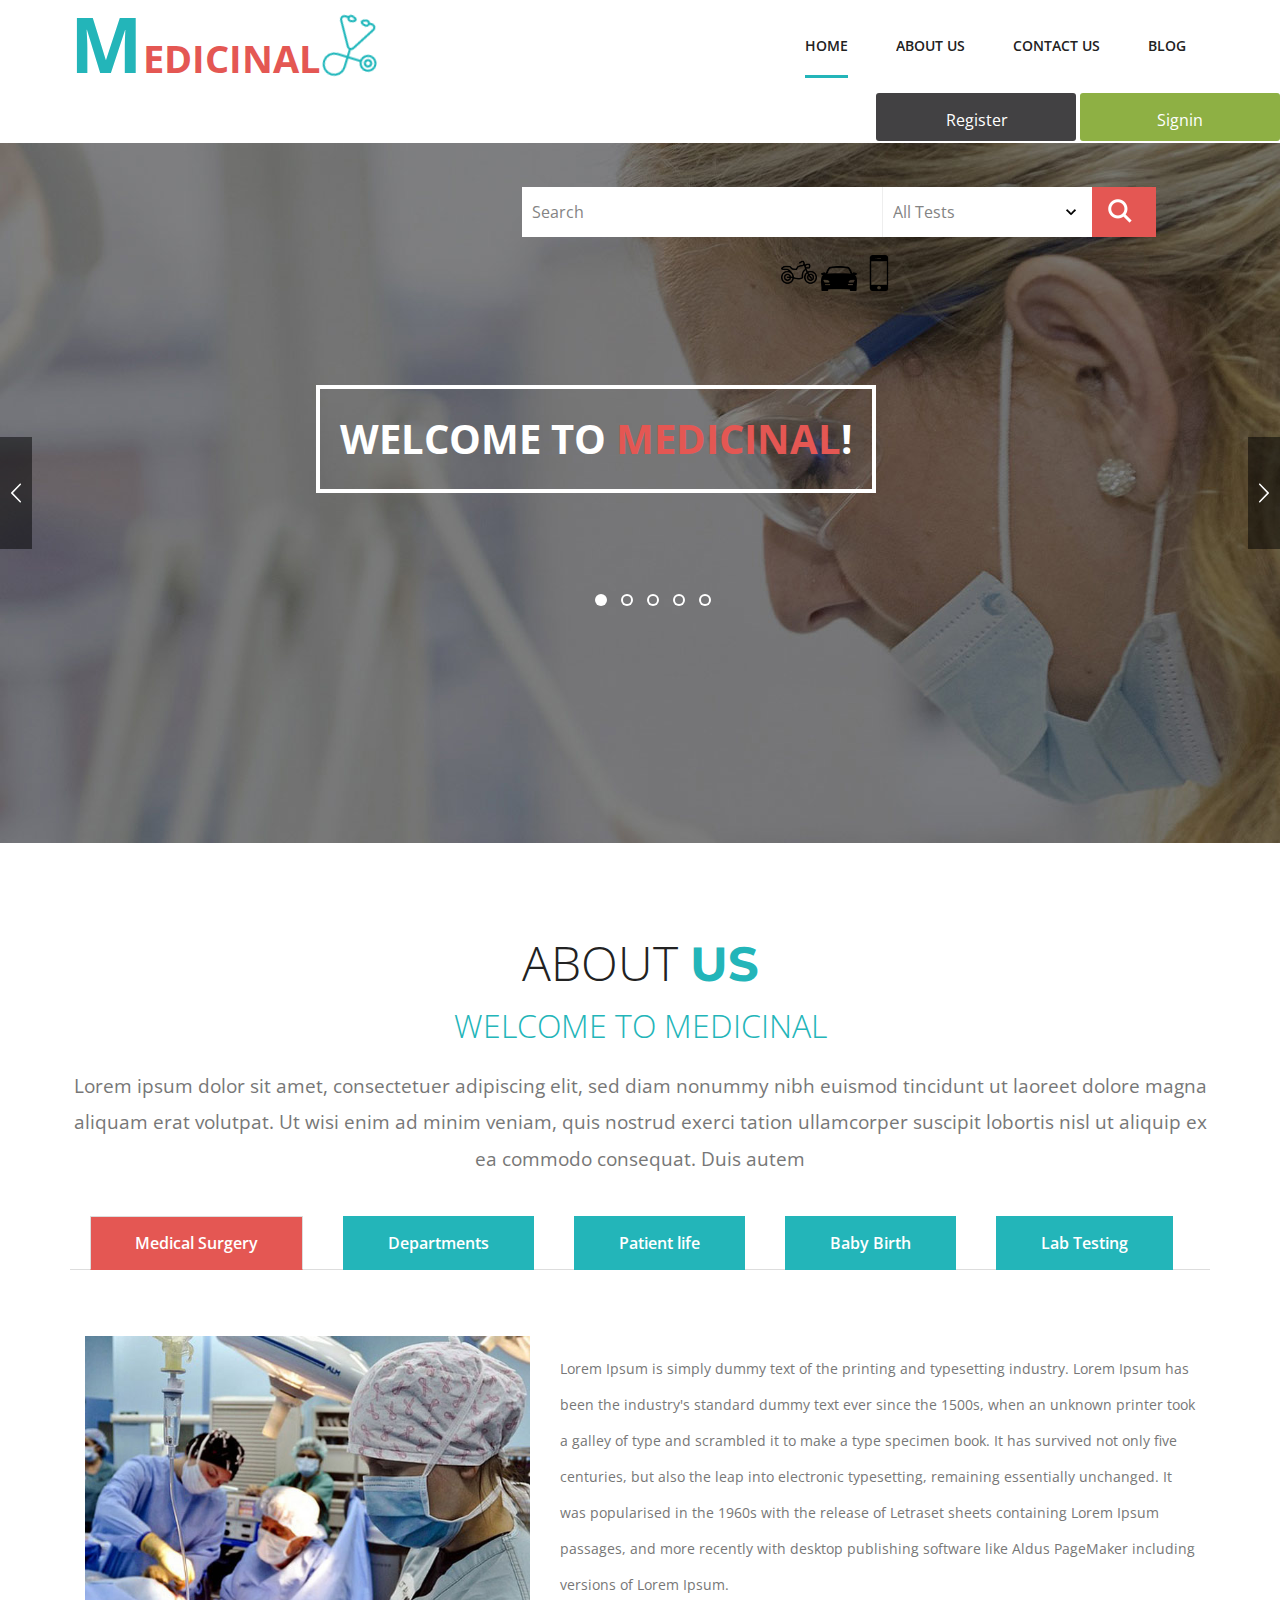
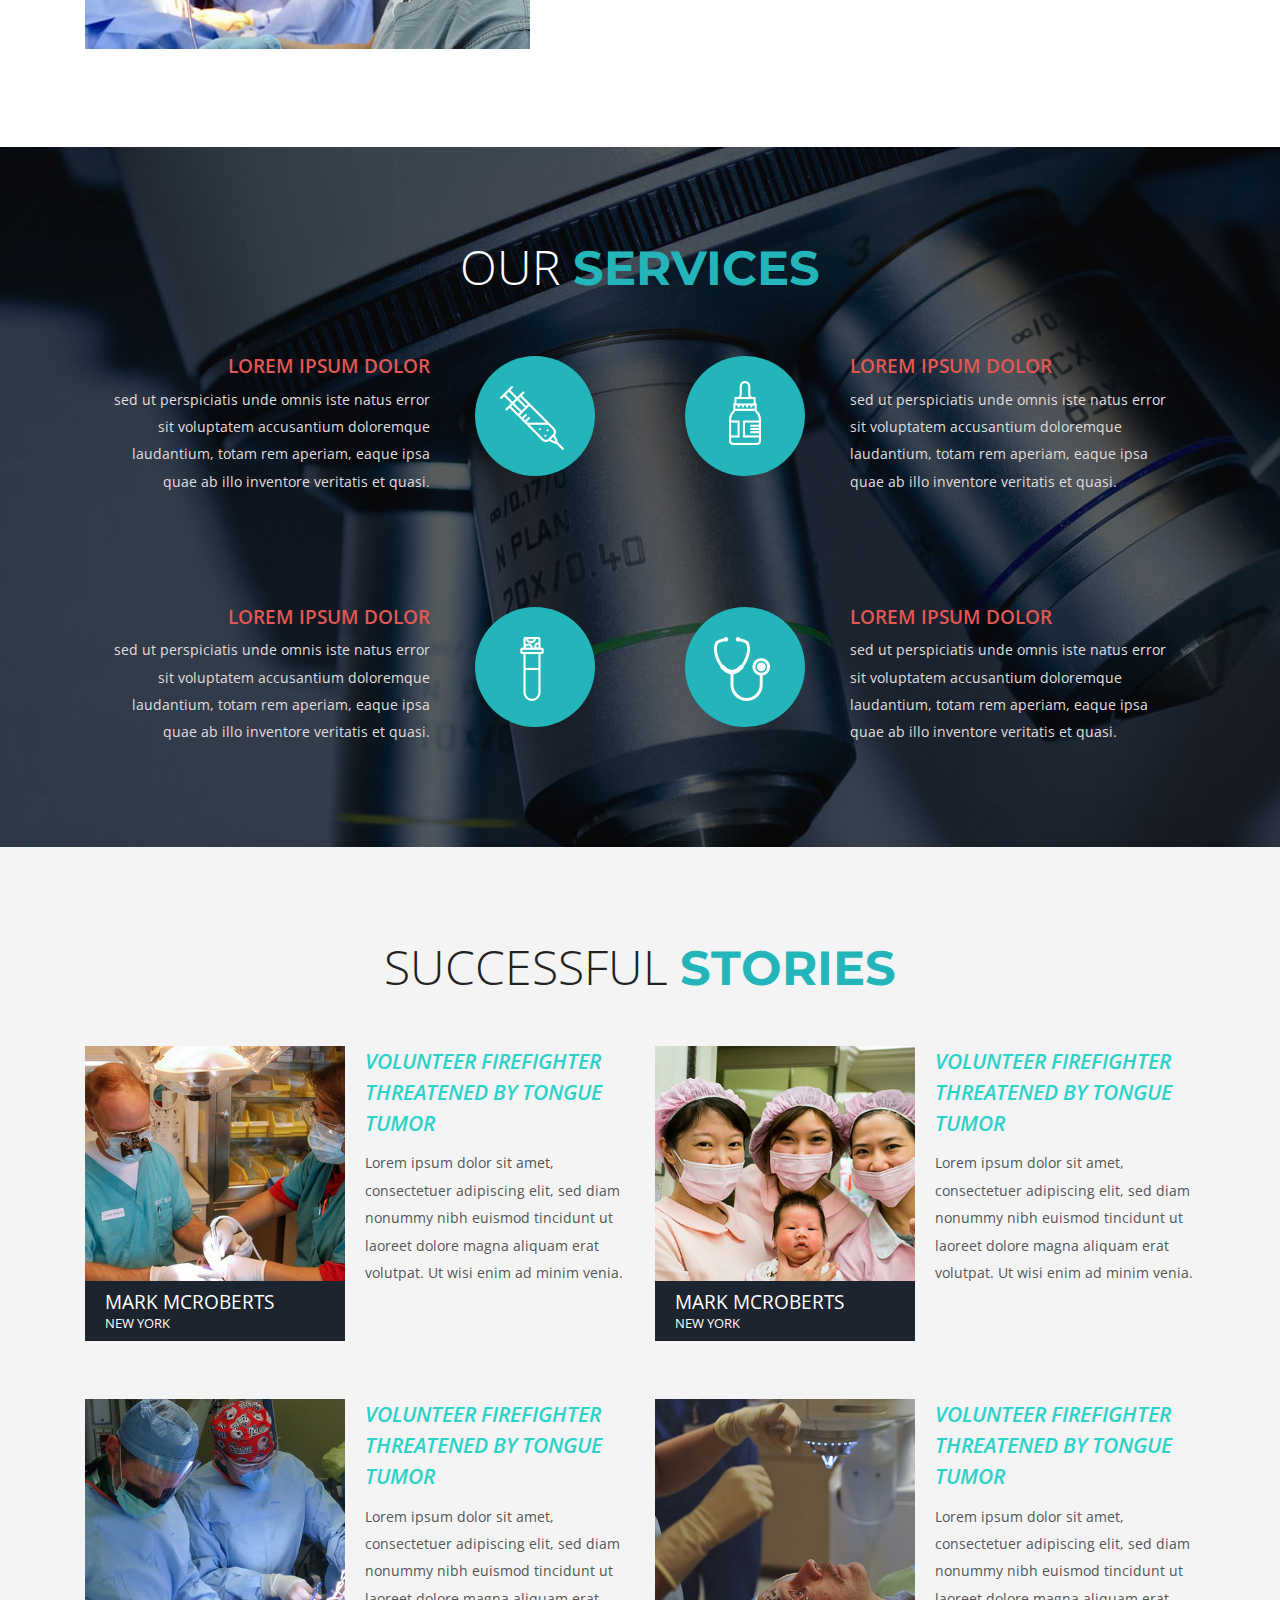
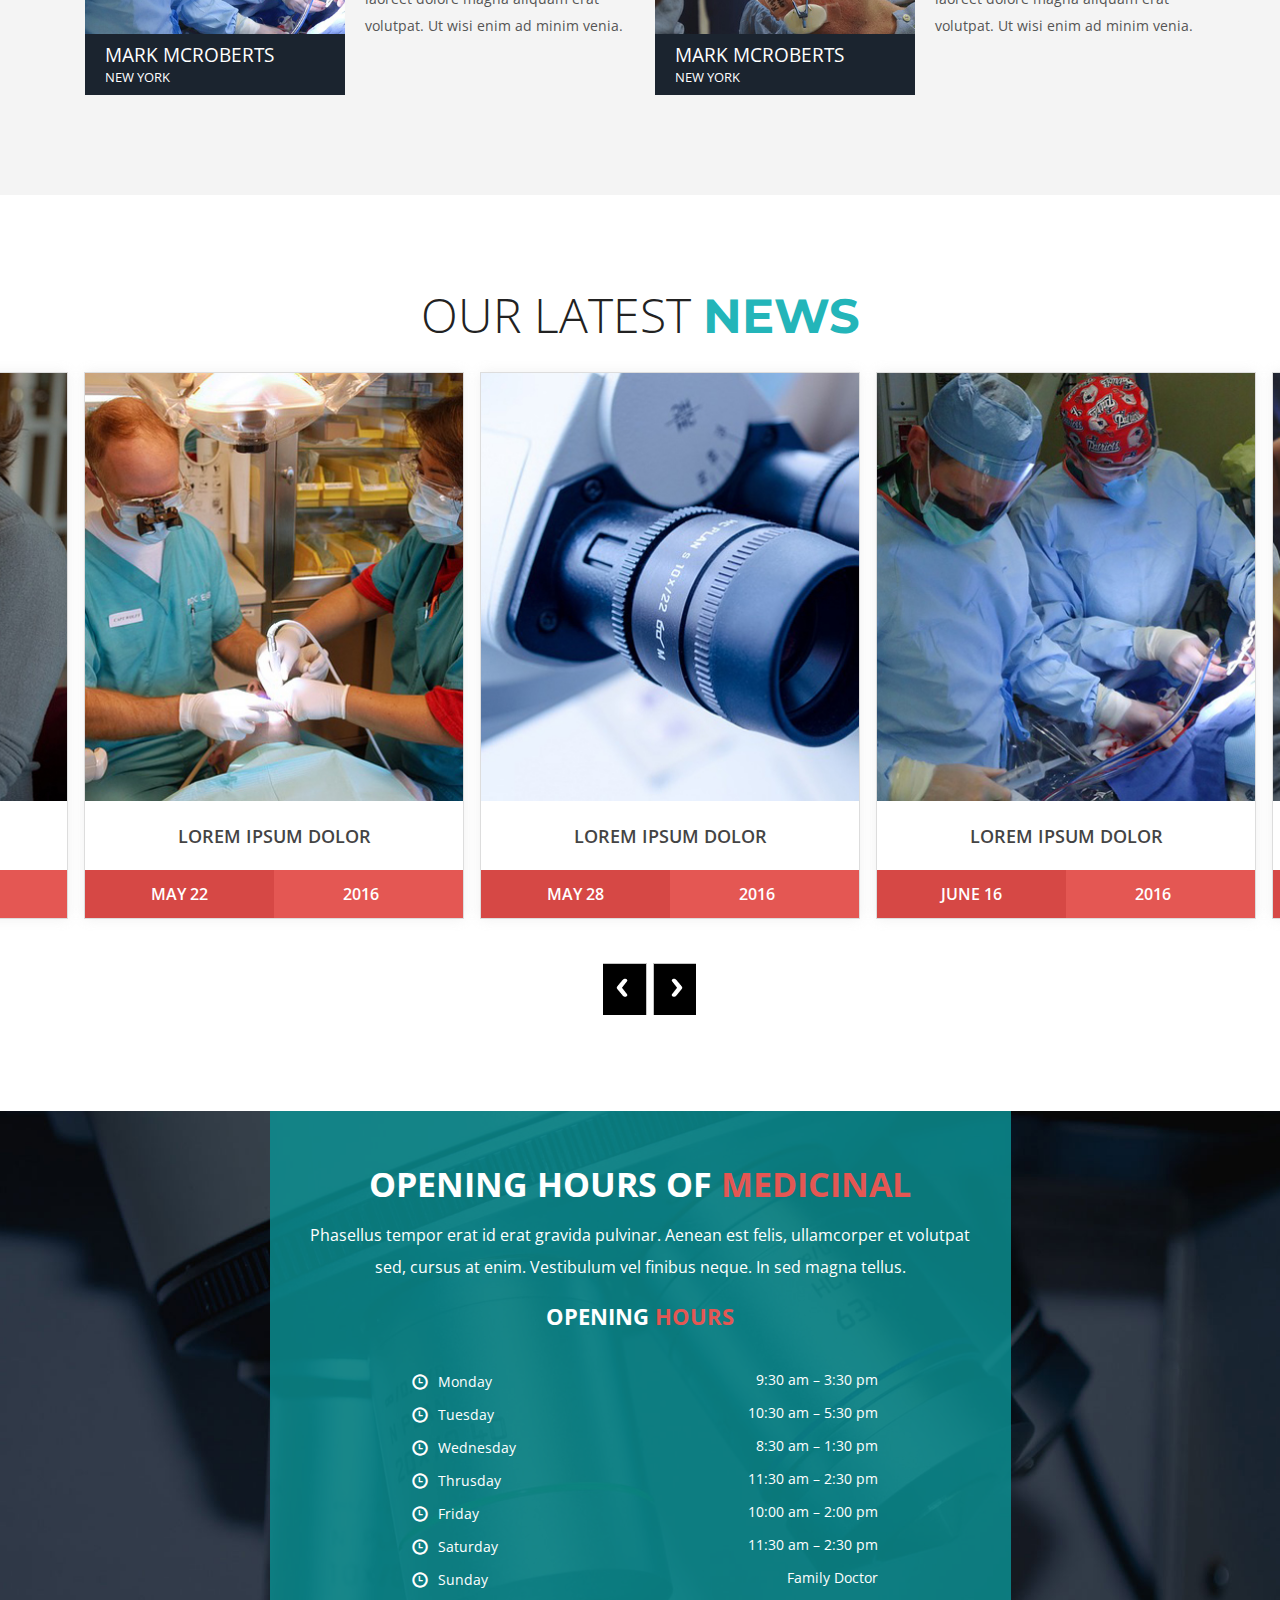
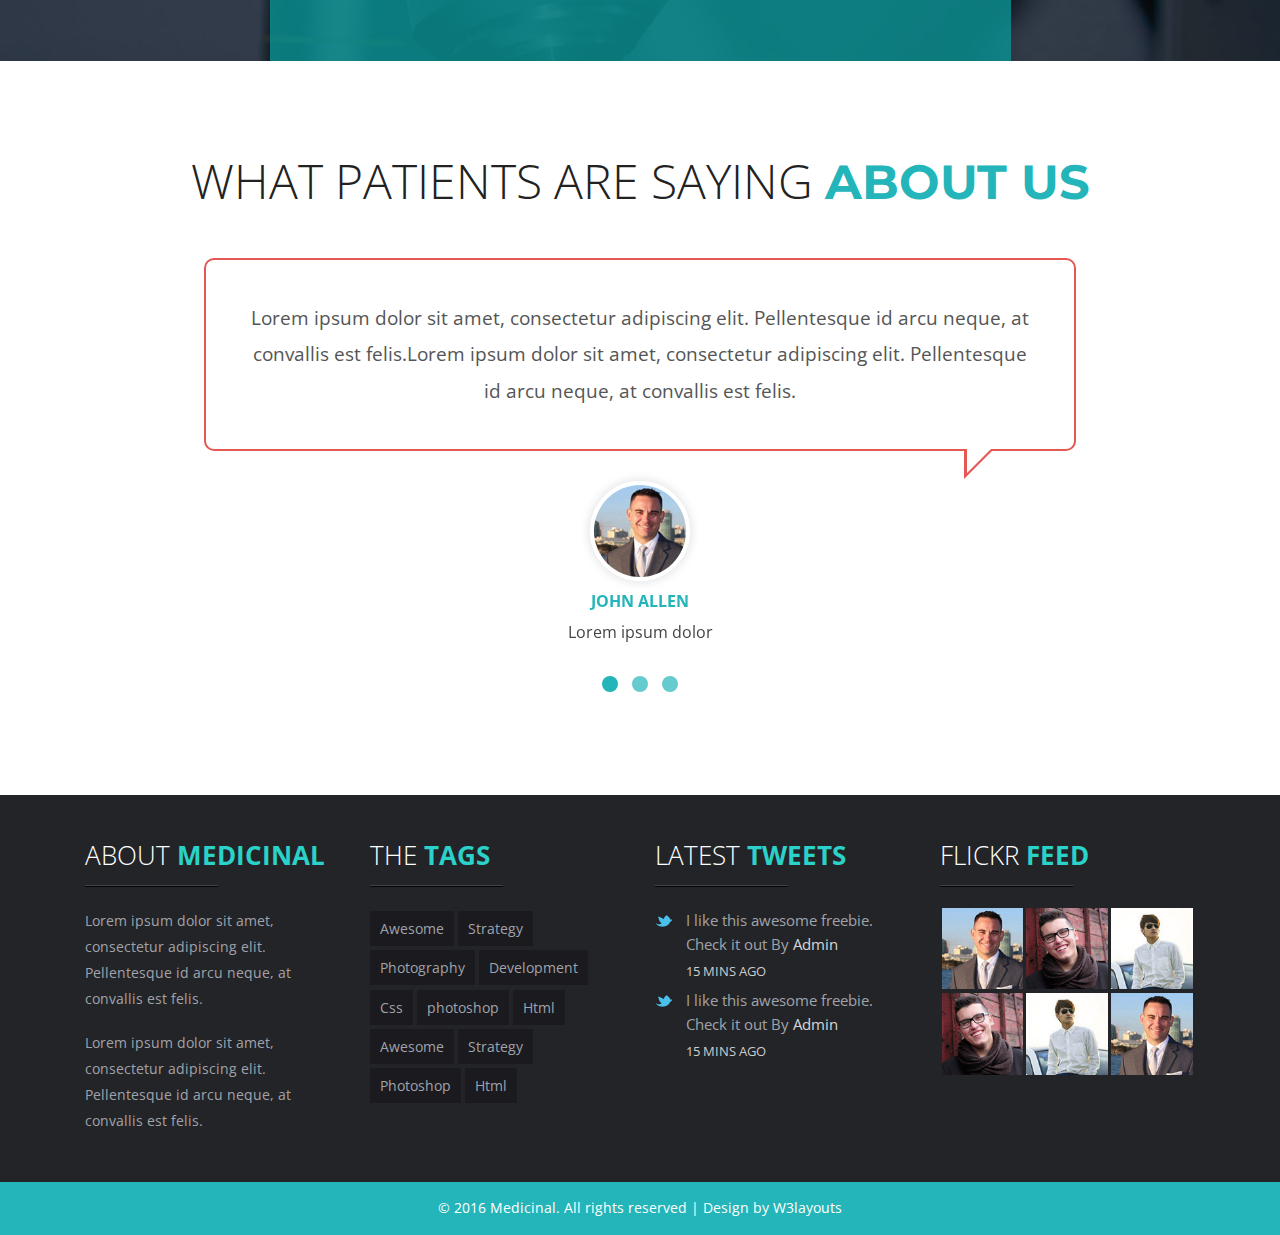
==== commit 4ea2b390: "register and signin button fixed css" ====
--- a/index.html
+++ b/index.html
@@ -123,11 +123,13 @@
 			</div>
 	</div>
 	<!--<div style="background-color: #424143;width: 200px;height: 42px;color: #ffffff;display: inline-block;text-align: center;border-radius: 4px;line-height: 45px;"></div>-->
-	<div style="float: right">
+	<div style="float: right;margin-bottom: 2px;">
 	<div style="background-color: #424143;width: 200px;height: 48px;color: #ffffff;display: inline-block;border-radius: 3px;text-align: center;line-height: 55px;">
-		<a href="#">Register</a></div>
-	<div style="background-color: #8eb044;width: 200px;height: 48px;color: #ffffff;display: inline-block;border-radius: 3px;text-align: center;line-height: 55px;">Signin</div>
+		<a href="#" style="color: #ffffff;padding: 15px 70px 10px 70px;">Register</a></div>
+	<div style="background-color: #8eb044;width: 200px;height: 48px;color: #ffffff;display: inline-block;border-radius: 3px;text-align: center;line-height: 55px;">
+		<a href="#" style="color: #ffffff;padding: 15px 70px 10px 70px;">Signin</a></div>
 	</div>
+	<!--style="color: #fff;padding: 15px 70px 10px 70px;"-->
 <!--//header-top-->
  <!-- //Line Slider -->
 	 <div class="top_banner">
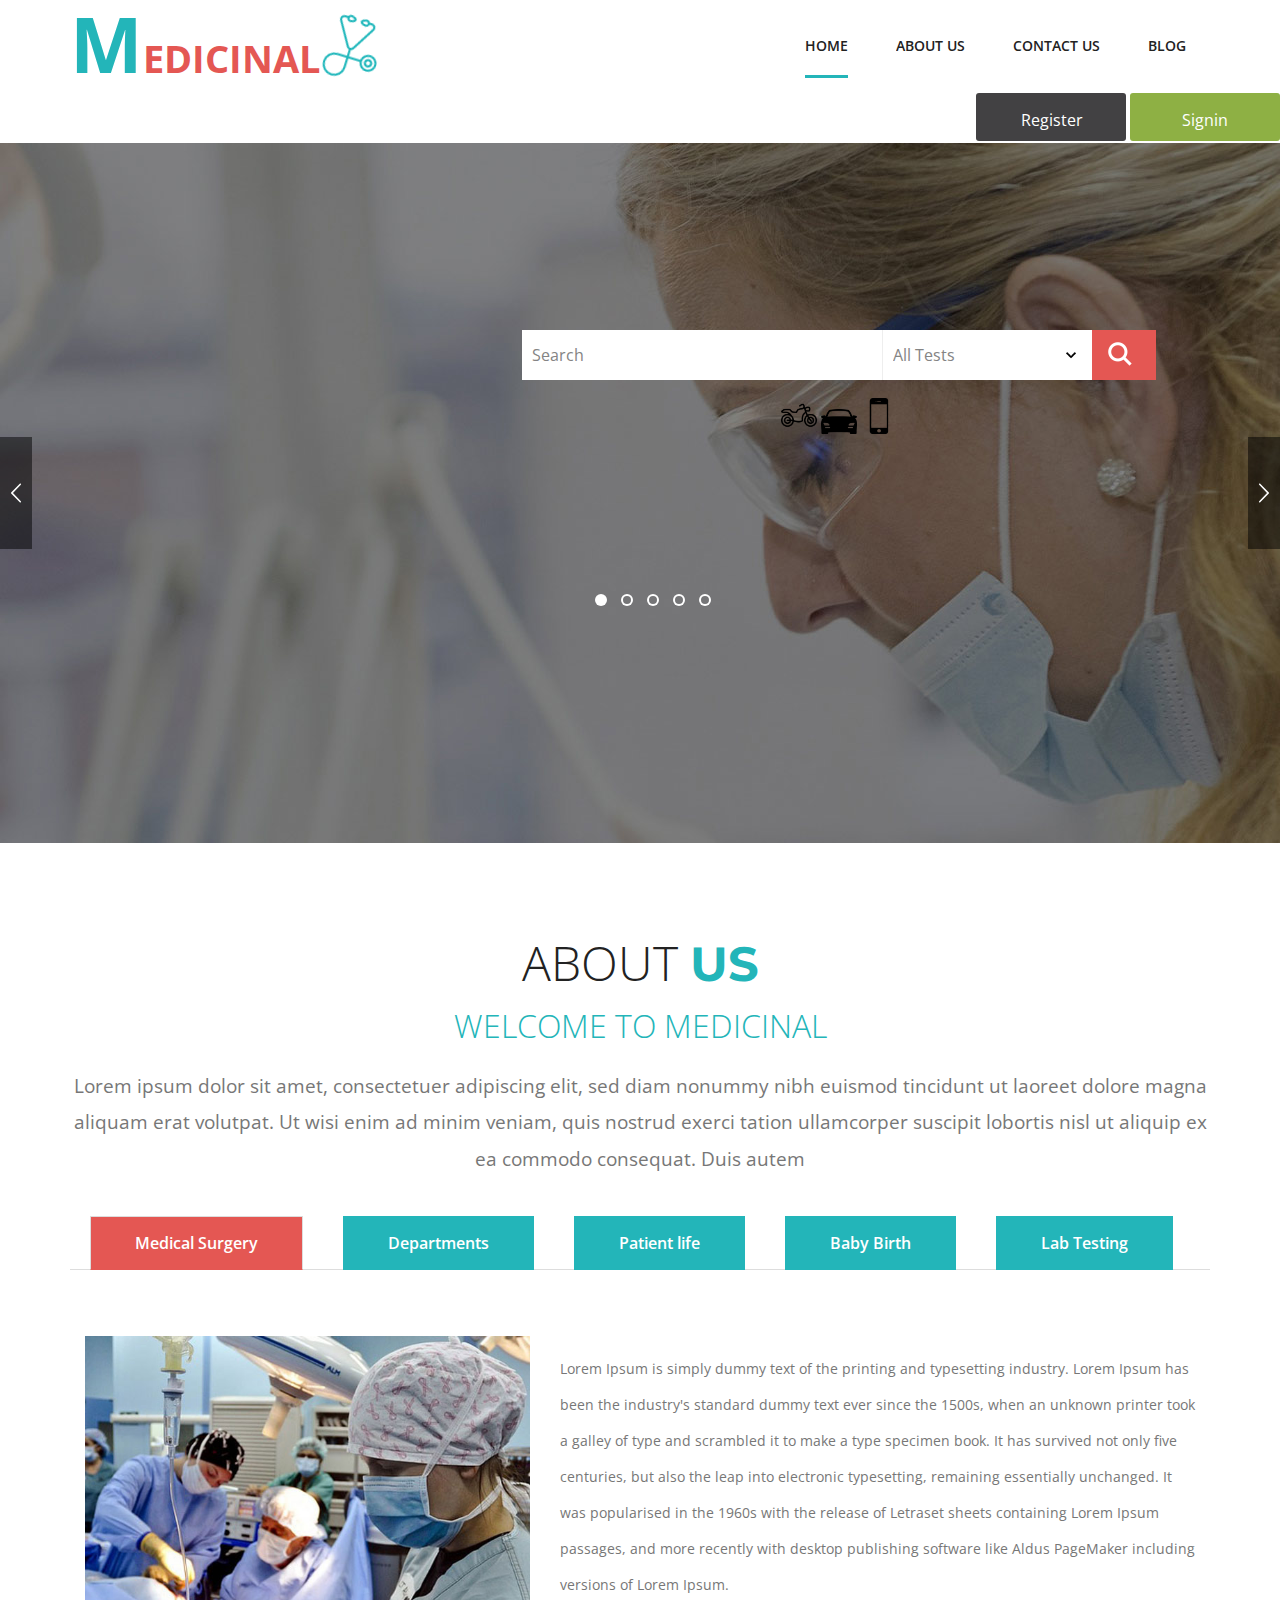
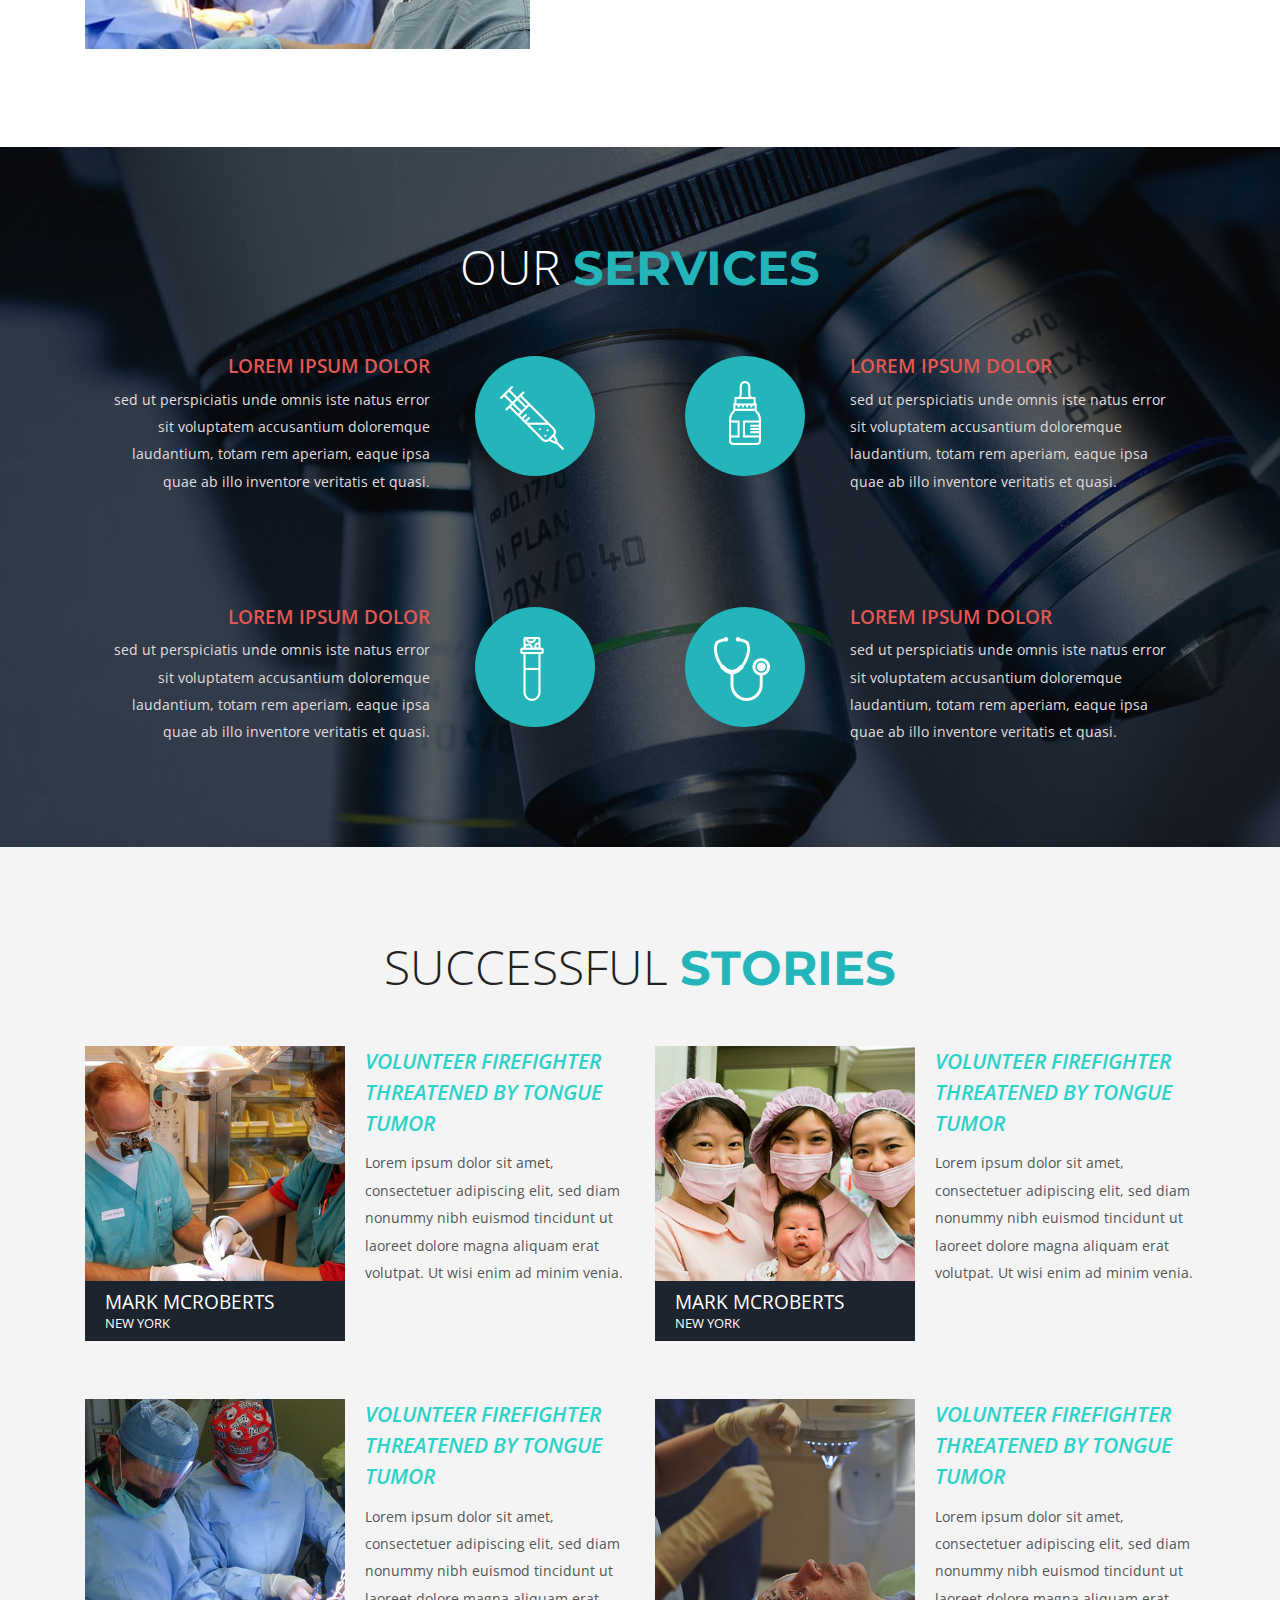
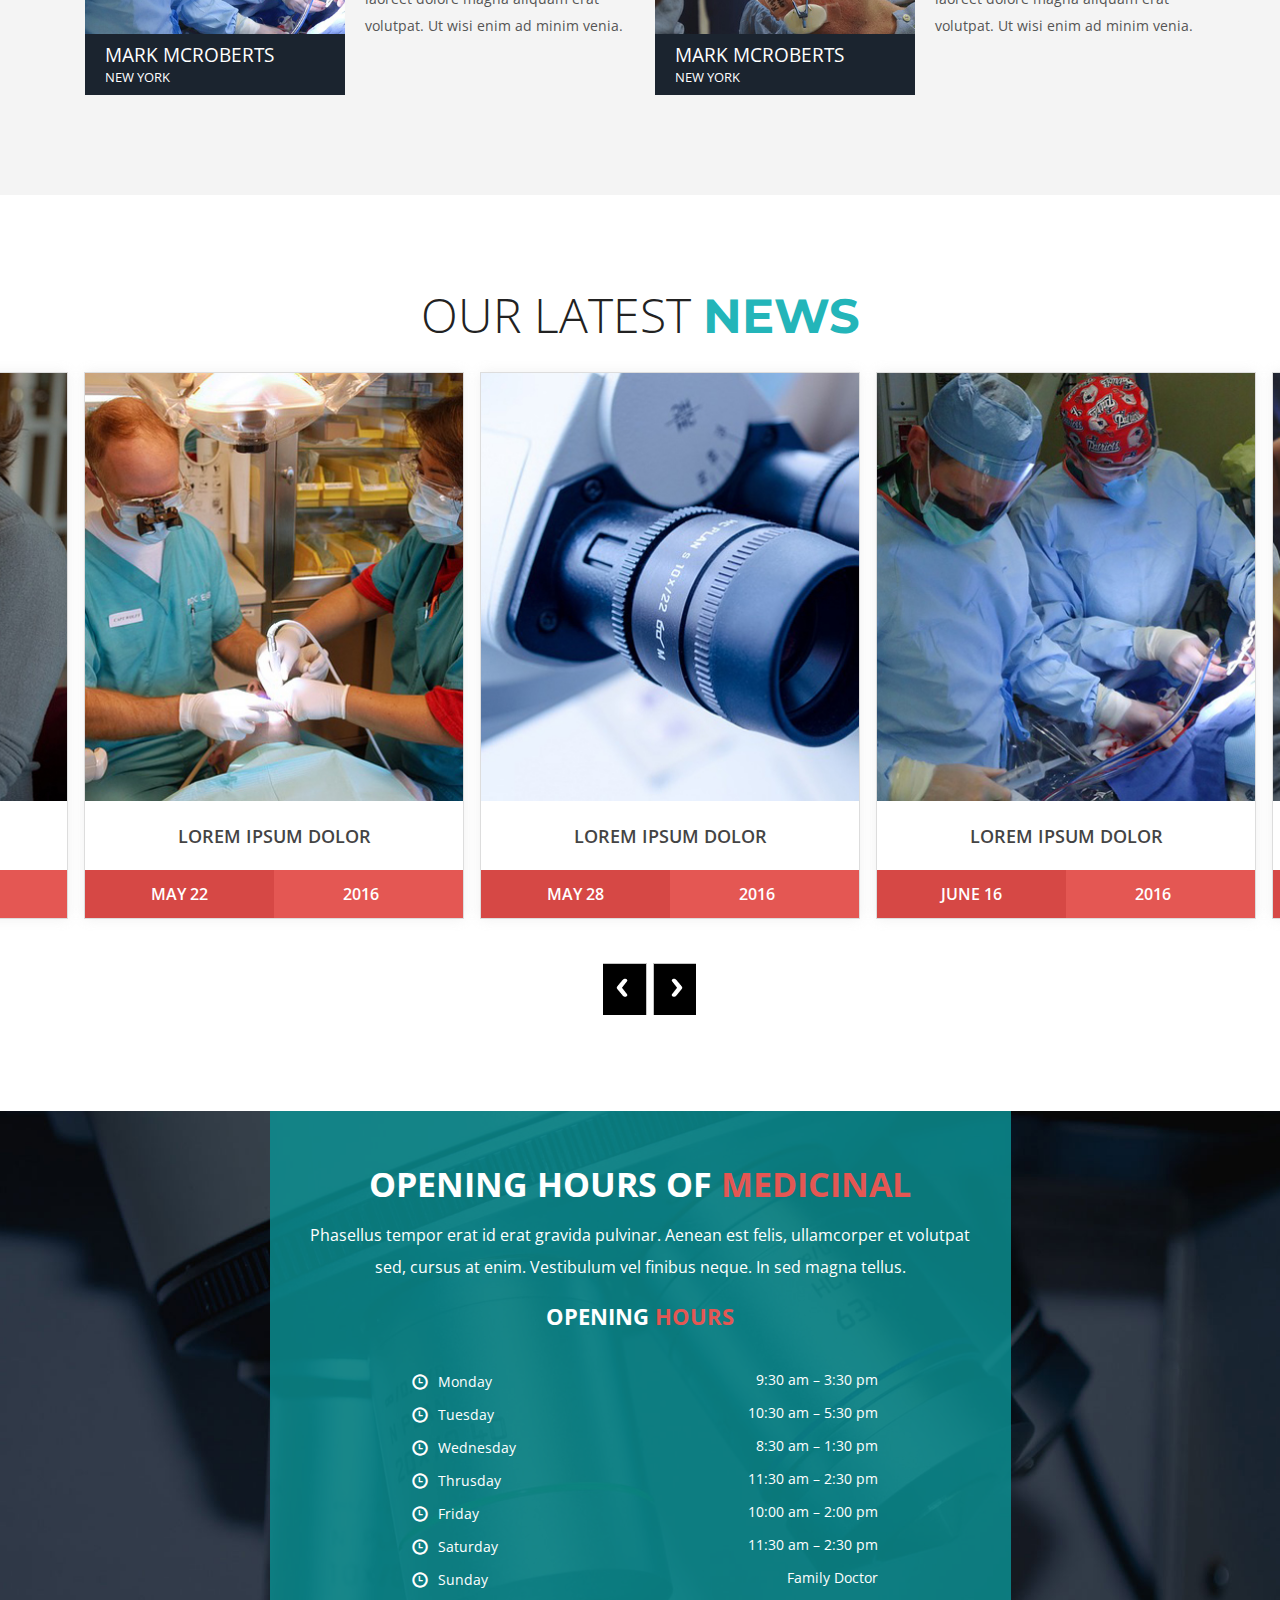
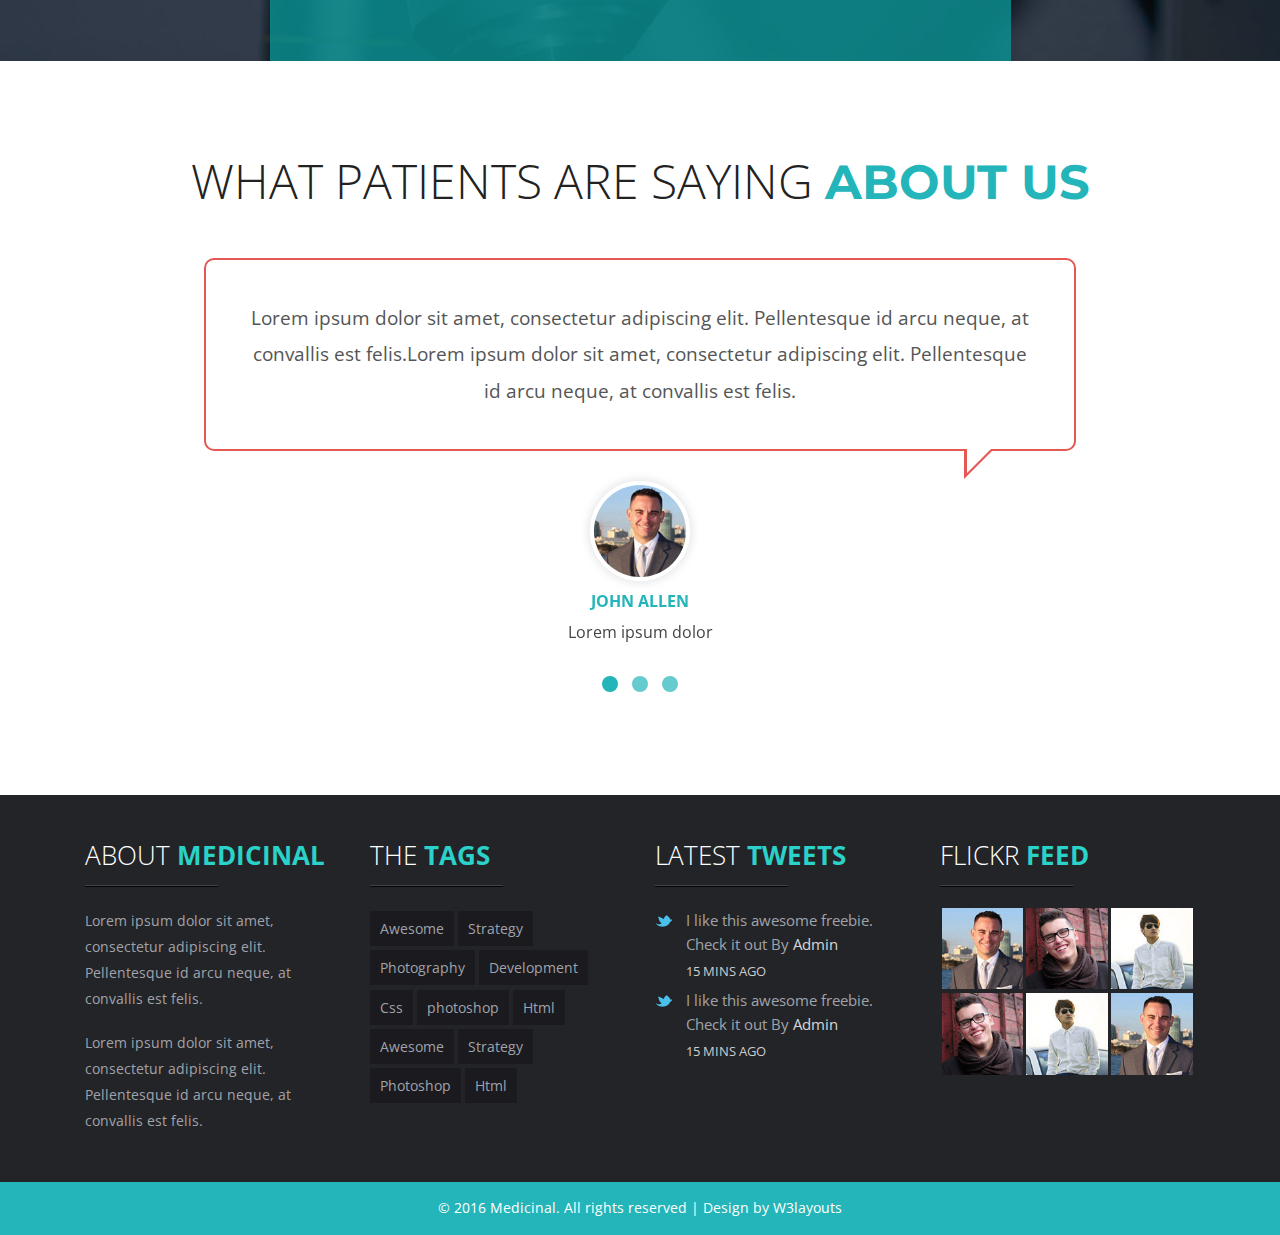
==== commit b23cbd56: "centered the search box" ====
--- a/index.html
+++ b/index.html
@@ -16,7 +16,7 @@
 <script type="applisalonion/x-javascript"> addEventListener("load", function() { setTimeout(hideURLbar, 0); }, false); function hideURLbar(){ window.scrollTo(0,1); } </script>
 <link href="css/bootstrap.css" rel='stylesheet' type='text/css' />
 <!-- Custom Theme files -->
-<link href="css/style.css" rel='stylesheet' type='text/css' />	
+<link rel='stylesheet' type='text/css' href="css/style.css"  />
 <link rel="stylesheet" href="css/slider.css">
 <script src="js/jquery-1.11.1.min.js"></script>
 <script type="text/javascript" src="js/move-top.js"></script>
@@ -55,34 +55,6 @@
 				<div class="clearfix"></div>
 			</div>
 			</div>-->
-			<div class="header-middle" style="">
-			  <div class="header-search">
-			   <form action="#" method="post">
-				<div class="search">
-					<input type="search" value="Search" name="search" onfocus="this.value = '';" onblur="if (this.value == '') {this.value = 'Search';}" required="">
-				</div>
-				<div class="section_room">
-					<select id="country" onchange="change_country(this.value)" class="frm-field required">
-						<option value="null">All Tests</option>
-						<option value="null">Blood Test</option>     
-						<option value="AX">Urine Test </option>
-						<option value="AX">Blood Volume Test</option>
-						<option value="AX">Normal Test</option>
-						<option value="AX">Body Scanning</option>
-					</select>
-				</div>
-				<div class="sear-sub">
-					<input type="submit" value=" ">
-				</div>
-				<div class="clearfix"></div>
-			</form>
-				  <div style="text-align: center;line-height: 6;">
-					  <img style="width: 36px;" src="images/bike2.png" alt="bike"/>
-					  <img style="width: 36px;"src="images/car.png" alt="car"/>
-					  <img style="width: 36px;" src="images/mobile.png" alt="mobile"/>
-				  </div>
-		</div>
-	</div>
 		<!--header-top-->
 			<div class="header-top">
 			  <div class="container">
@@ -124,10 +96,10 @@
 	</div>
 	<!--<div style="background-color: #424143;width: 200px;height: 42px;color: #ffffff;display: inline-block;text-align: center;border-radius: 4px;line-height: 45px;"></div>-->
 	<div style="float: right;margin-bottom: 2px;">
-	<div style="background-color: #424143;width: 200px;height: 48px;color: #ffffff;display: inline-block;border-radius: 3px;text-align: center;line-height: 55px;">
-		<a href="#" style="color: #ffffff;padding: 15px 70px 10px 70px;">Register</a></div>
-	<div style="background-color: #8eb044;width: 200px;height: 48px;color: #ffffff;display: inline-block;border-radius: 3px;text-align: center;line-height: 55px;">
-		<a href="#" style="color: #ffffff;padding: 15px 70px 10px 70px;">Signin</a></div>
+	<div class="btnRegister">
+		<a href="register.html" class="anchorizedBtns" style="color: #fff;">Register</a></div>
+	<div class="btnSignin">
+		<a href="#" class="anchorizedBtns" style="color: #fff;">Signin</a></div>
 	</div>
 	<!--style="color: #fff;padding: 15px 70px 10px 70px;"-->
 <!--//header-top-->
@@ -144,46 +116,74 @@
 		</div>
 		
 		<div class="sleekslider">
+			<div class="header-middle" style="">
+				<div class="header-search">
+					<form action="#" method="post">
+						<div class="search">
+							<input type="search" value="Search" name="search" onfocus="this.value = '';" onblur="if (this.value == '') {this.value = 'Search';}" required="">
+						</div>
+						<div class="section_room">
+							<select id="country" onchange="change_country(this.value)" class="frm-field required">
+								<option value="null">All Tests</option>
+								<option value="null">Blood Test</option>
+								<option value="AX">Urine Test </option>
+								<option value="AX">Blood Volume Test</option>
+								<option value="AX">Normal Test</option>
+								<option value="AX">Body Scanning</option>
+							</select>
+						</div>
+						<div class="sear-sub">
+							<input type="submit" value=" ">
+						</div>
+						<div class="clearfix"></div>
+					</form>
+					<div style="text-align: center;line-height: 6;">
+						<img style="width: 36px;" src="images/bike2.png" alt="bike"/>
+						<img style="width: 36px;" src="images/car.png" alt="car"/>
+						<img style="width: 36px;" src="images/mobile.png" alt="mobile"/>
+					</div>
+				</div>
+			</div>
 			<!-- Slider Pages -->
 			<div class="slide active bg-1">
-				<div class="slide-container">
+				<!--<div class="slide-container">
 					<div class="slide-content">
 						<p>Welcome to <span class="s-p">Medicinal</span>!</p>	
 					</div>
 
-				</div>
+				</div>-->
 			</div>
 			<div class="slide bg-2">
-				<div class="slide-container">
+				<!--<div class="slide-container">
 					<div class="slide-content">
 						<p>Lorem ipsum <span class="s-p">dolor</span> sit </p>	
 
 					</div>
-				</div>				
+				</div>	-->
 			</div>
 			<div class="slide bg-3">
-				<div class="slide-container">
+				<!--<div class="slide-container">
 					<div class="slide-content">
 						<p>Welcome to <span class="s-p">Medicinal</span>!</p>	
 
 					</div>
-				</div>				
+				</div>	-->
 			</div>
 			<div class="slide bg-4">
-				<div class="slide-container">
+				<!--<div class="slide-container">
 					<div class="slide-content">
 					<p>Lorem ipsum <span class="s-p">dolor</span> sit </p>		
 
 					</div>
-				</div>				
+				</div>	-->
 			</div>
 			<div class="slide bg-5">
-				<div class="slide-container">
+				<!--<div class="slide-container">
 					<div class="slide-content">
 					<p>Welcome to <span class="s-p">Medicinal</span>!</p>	
 
 					</div>
-				</div>				
+				</div>		-->
 			</div>
 
 			<!-- Navigation Arrows with Thumbnails -->
--- a/css/style.css
+++ b/css/style.css
@@ -4,6 +4,12 @@
 License: Creative Commons Attribution 3.0 Unported
 License URL: http://creativecommons.org/licenses/by/3.0/
 --*/
+
+
+.iconspliter {
+margin-left: 25px;
+}
+
 body a {
   transition: 0.5s all;
   -webkit-transition: 0.5s all;
@@ -304,6 +310,16 @@
 .menu--francisco .menu__item--current .menu__helper,.menu__link:hover  .menu__helper{
 	-webkit-animation: anim-francisco 0.3s forwards;
 	animation: anim-francisco 0.3s forwards;
+}
+
+.btnRegister {
+    background-color: #424143;width: 150px;height: 48px;color: #ffffff;display: inline-block;border-radius: 3px;text-align: center;line-height: 55px;
+}
+.btnSignin {
+    background-color: #8eb044;width: 150px;height: 48px;color: #ffffff;display: inline-block;border-radius: 3px;text-align: center;line-height: 55px;
+}
+.anchorizedBtns {
+    color: #ffffff;padding: 15px 45px 10px 45px;
 }
 
 @-webkit-keyframes anim-francisco {
@@ -1710,7 +1726,7 @@
 .right_form{
 	float:left;
 	width:48%;
-	margin-left:3.8%;
+	/*margin-left:3.8%;*/
 }
 .contact-form div{
 	padding:5px 0;
@@ -1723,7 +1739,7 @@
     font-weight: 400;
     margin: 0.5em 0;
 }
-.contact-form input[type="text"],.contact-form textarea{
+.contact-form input[type="text"],.contact-form textarea,.contact-form input[type="password"]{
 		       padding:16px 15px;
 			display:block;
 			width:100%;
@@ -3453,14 +3469,4 @@
 		border-top: none !important;
 		padding: 0 5px!important;
 	}
-    .btnRegister {
-        background-color: #1B242F;
-        width: 200px;
-        height: 20px;
-    }
-    .btnSignin {
-        background-color: rgba(97, 212, 76, 0.41);
-        width: 100px;
-        height: 20px;
-    }
 }